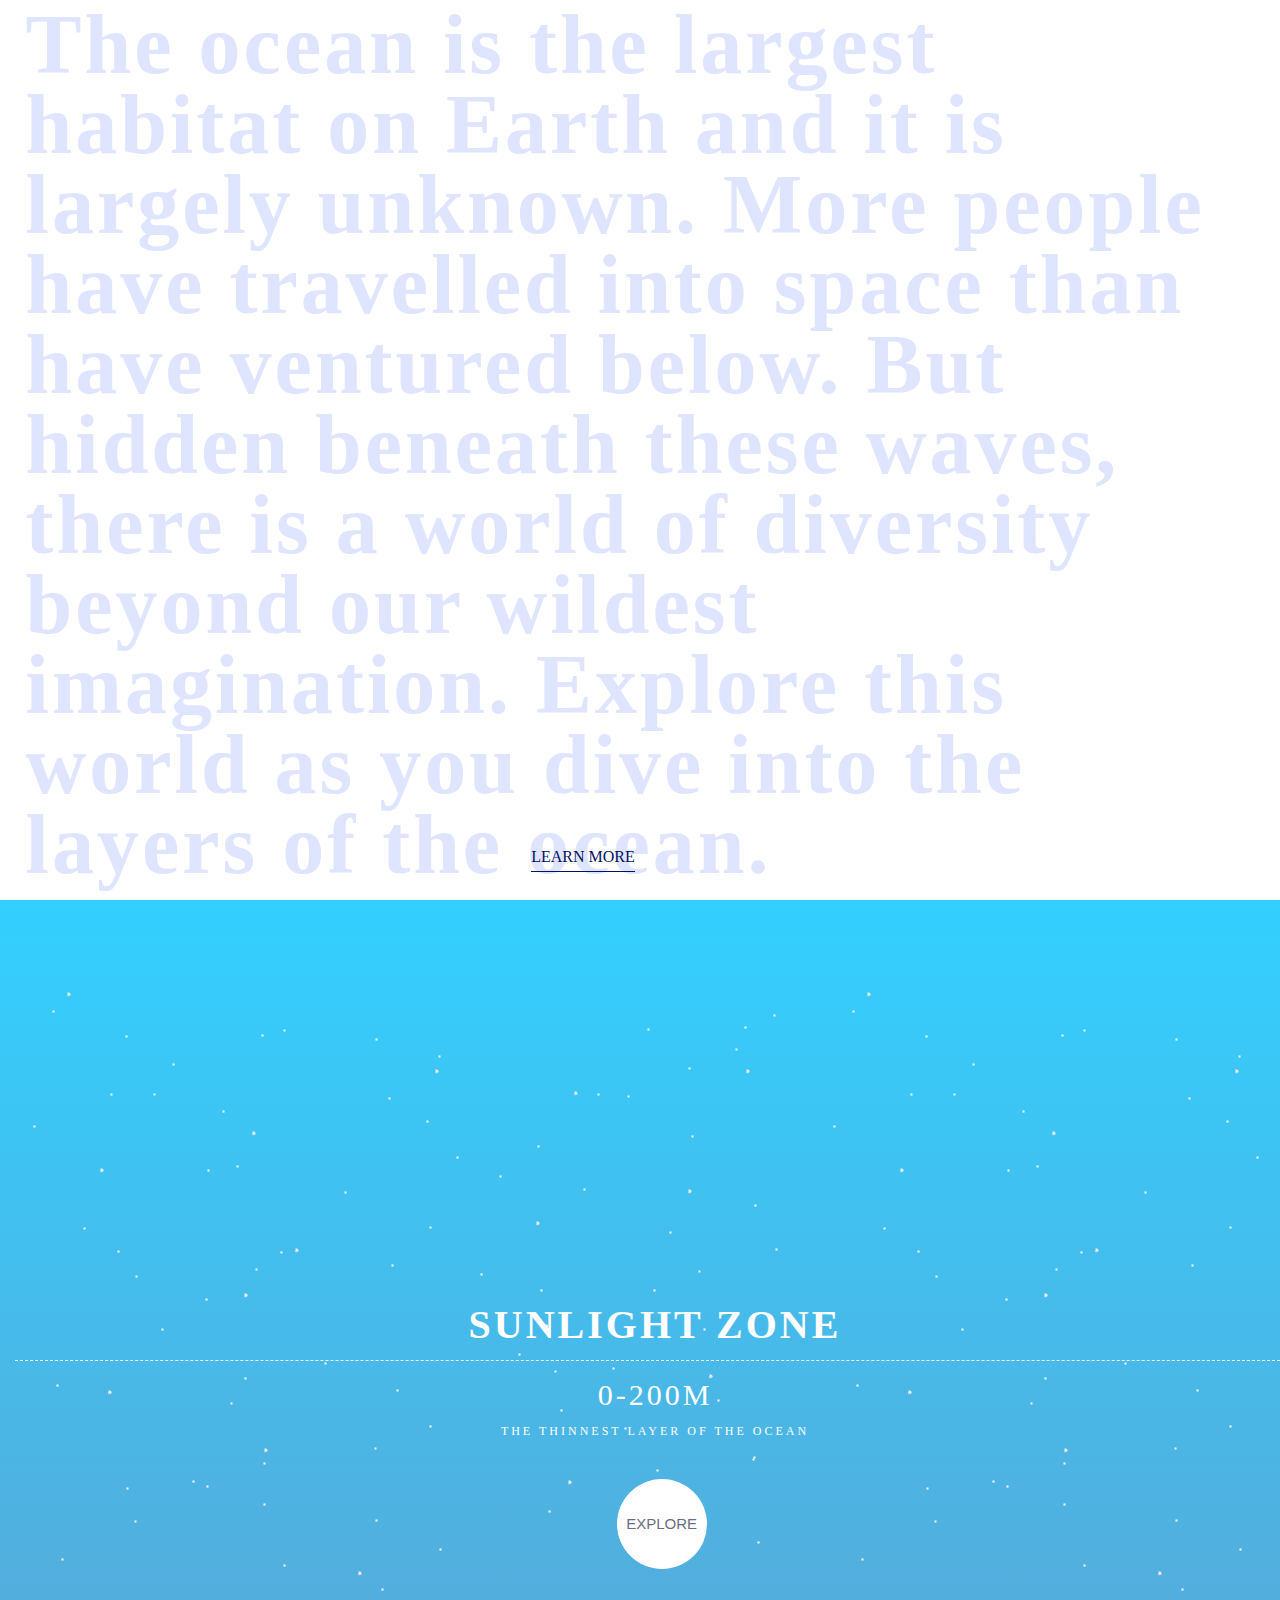
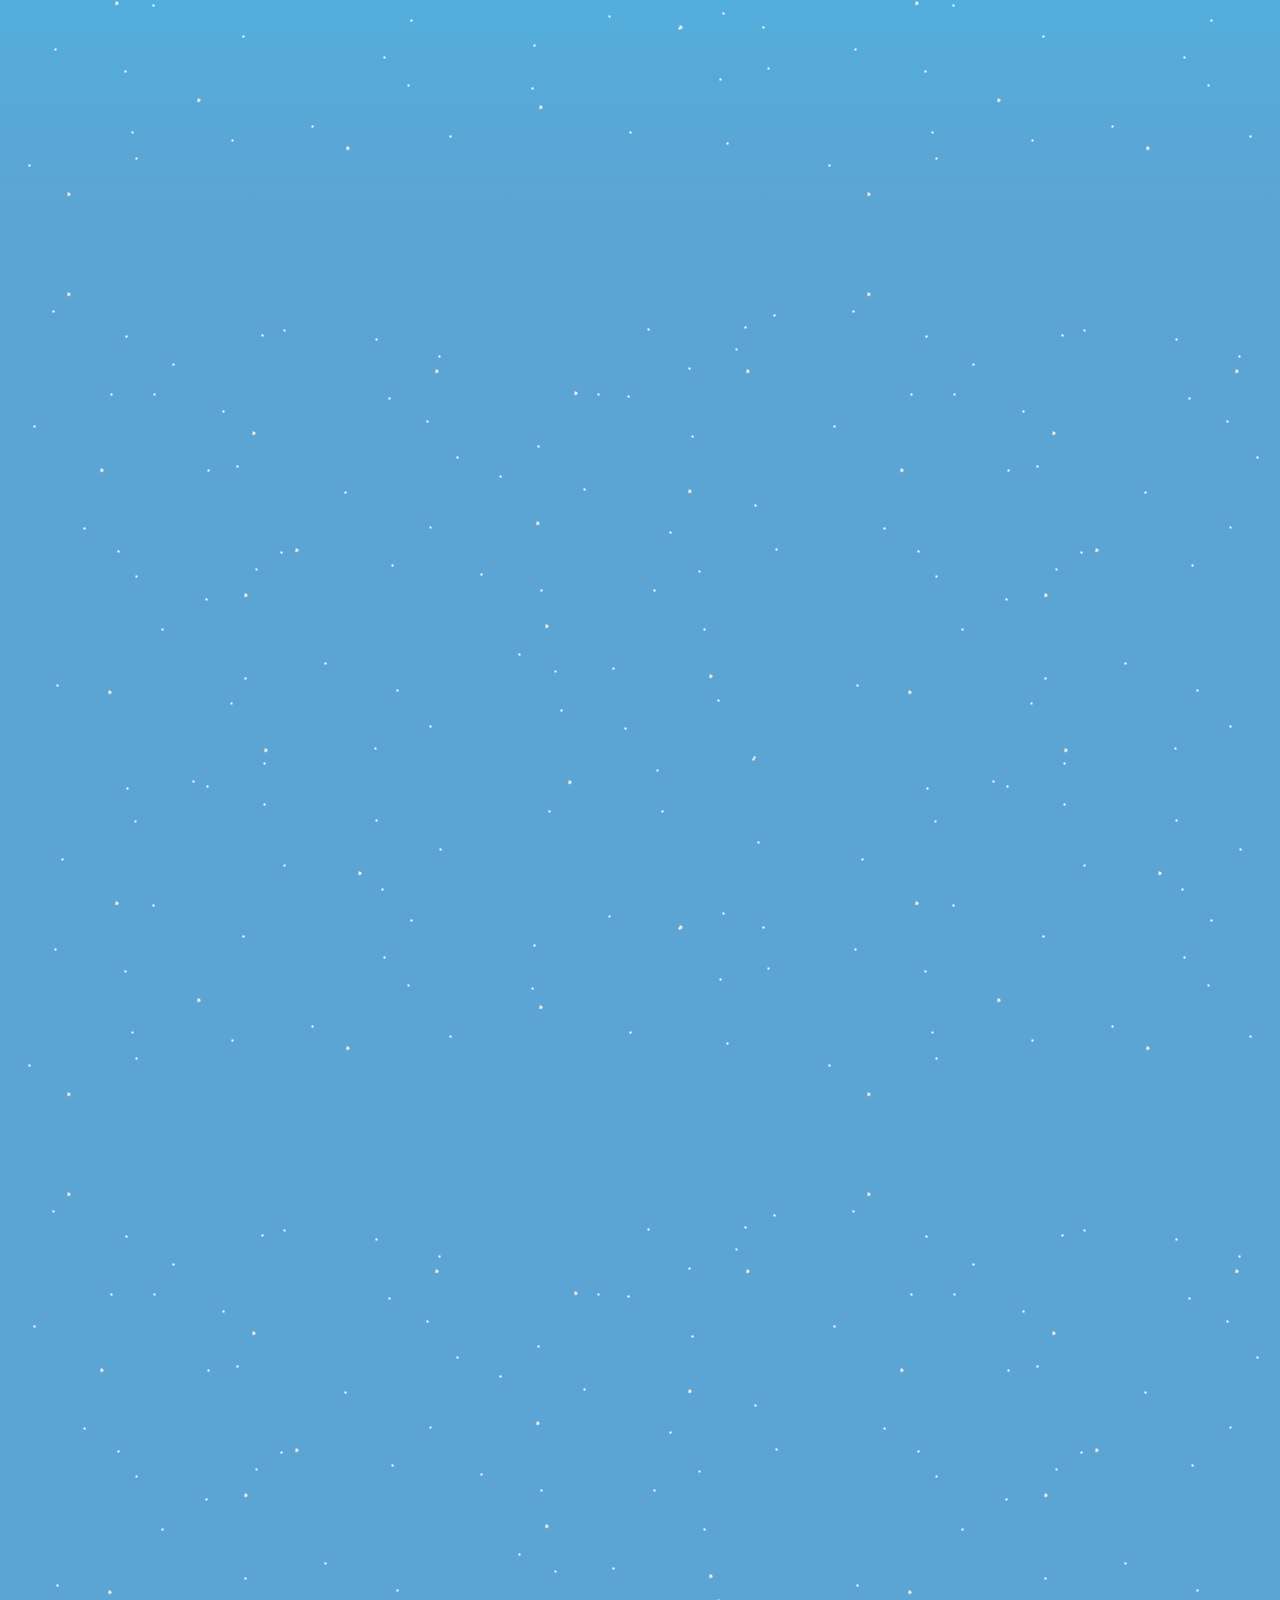
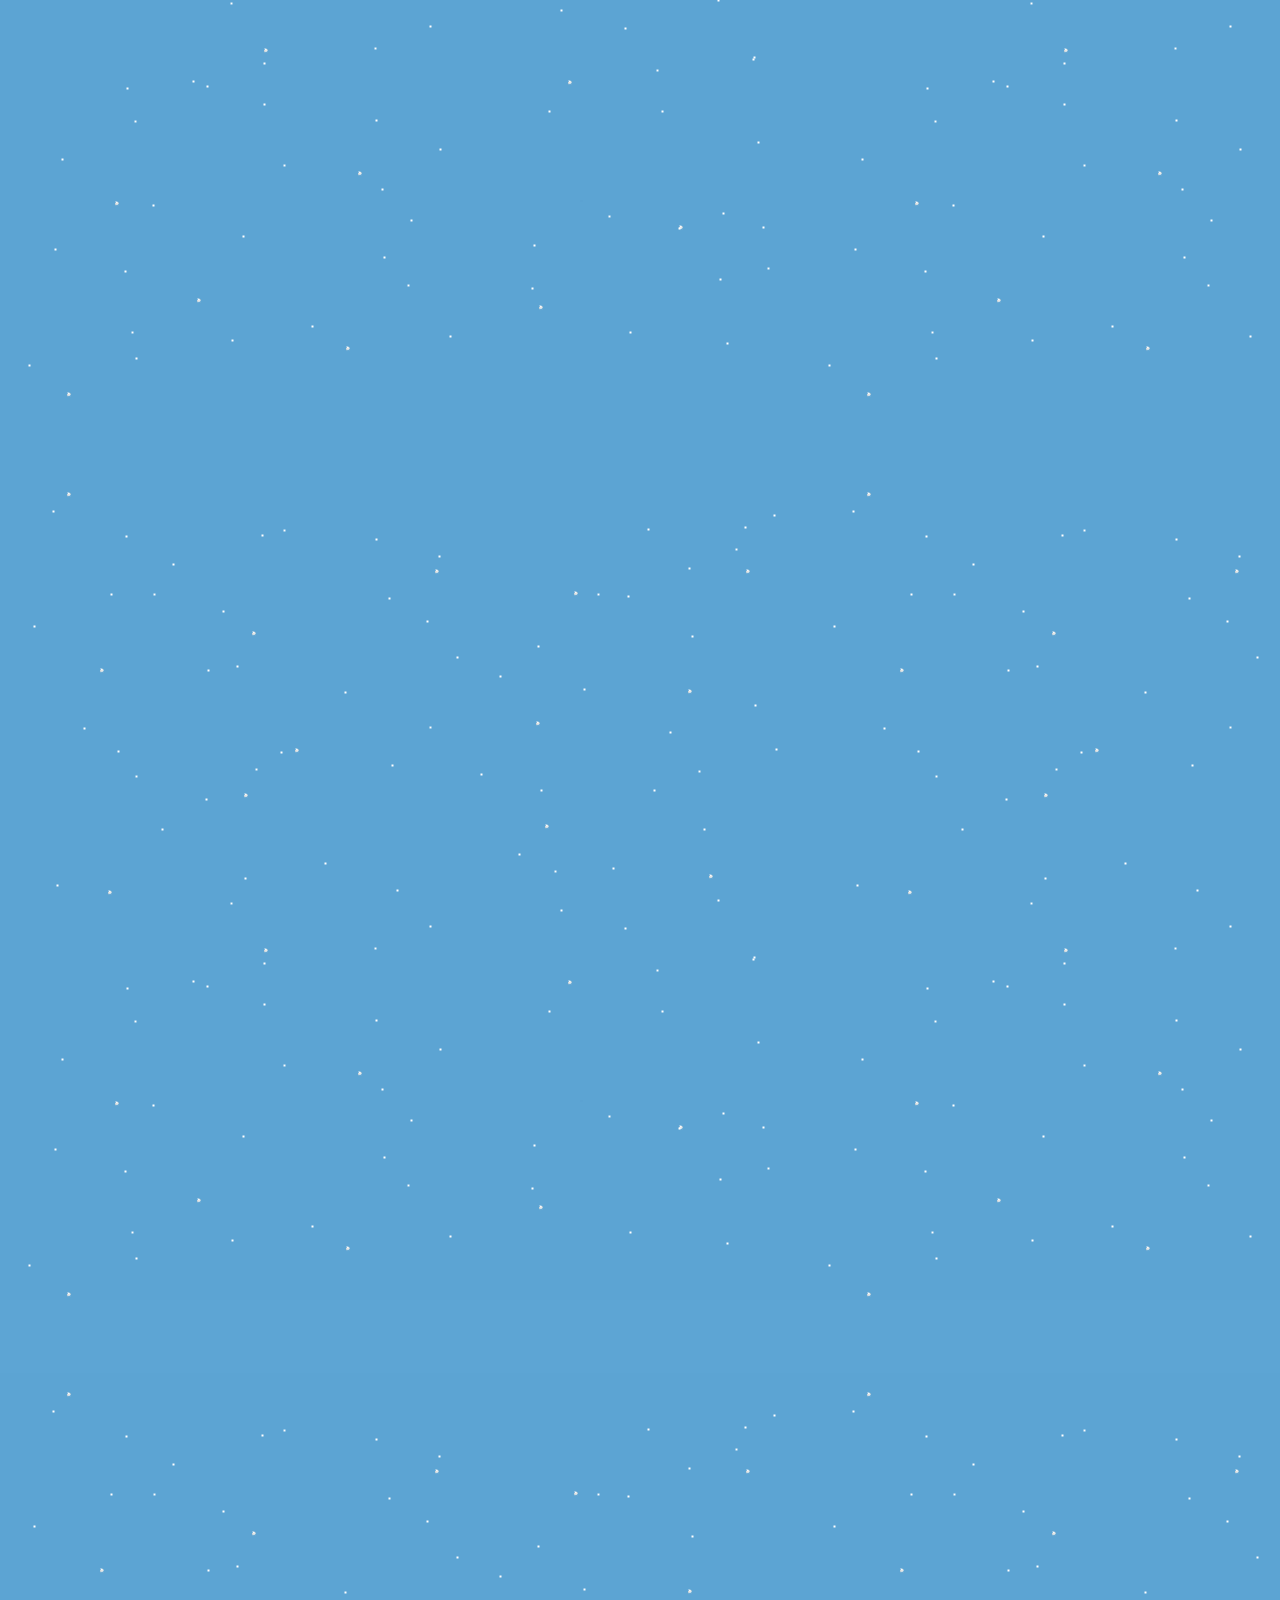
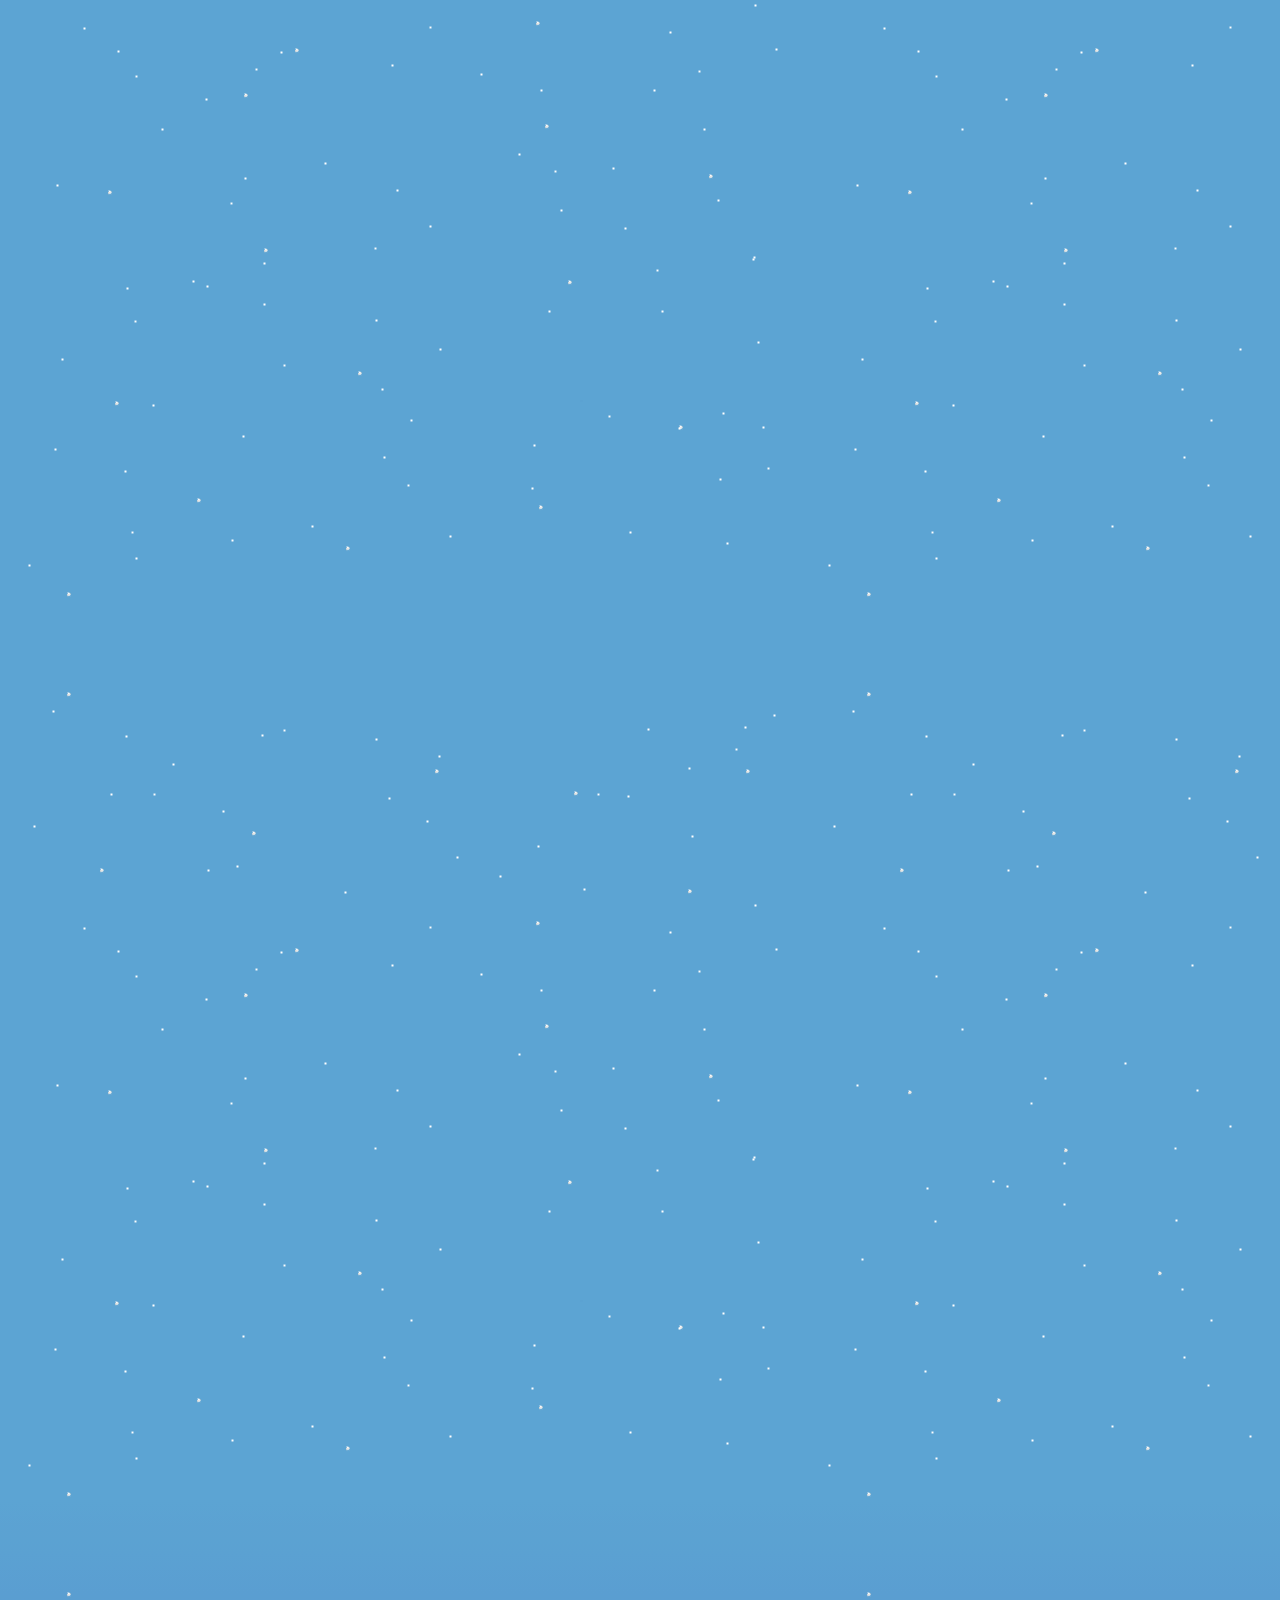
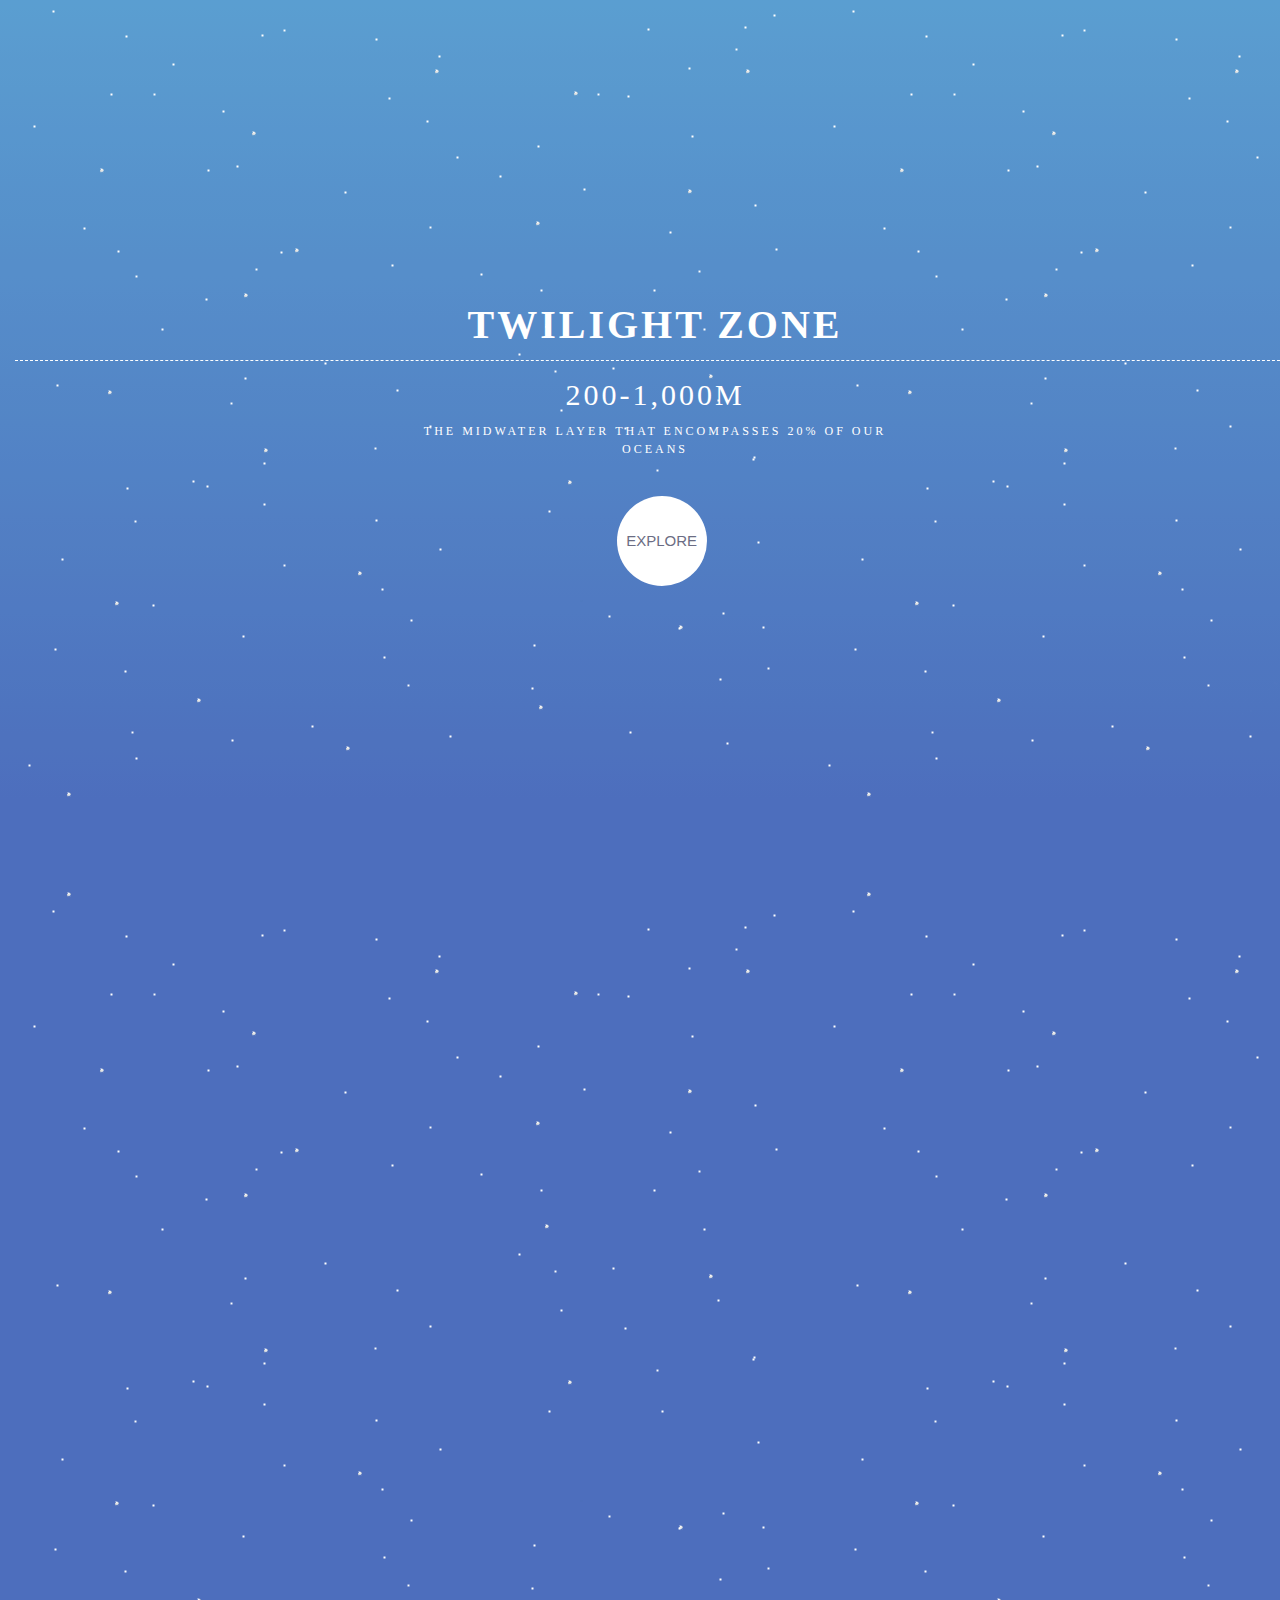
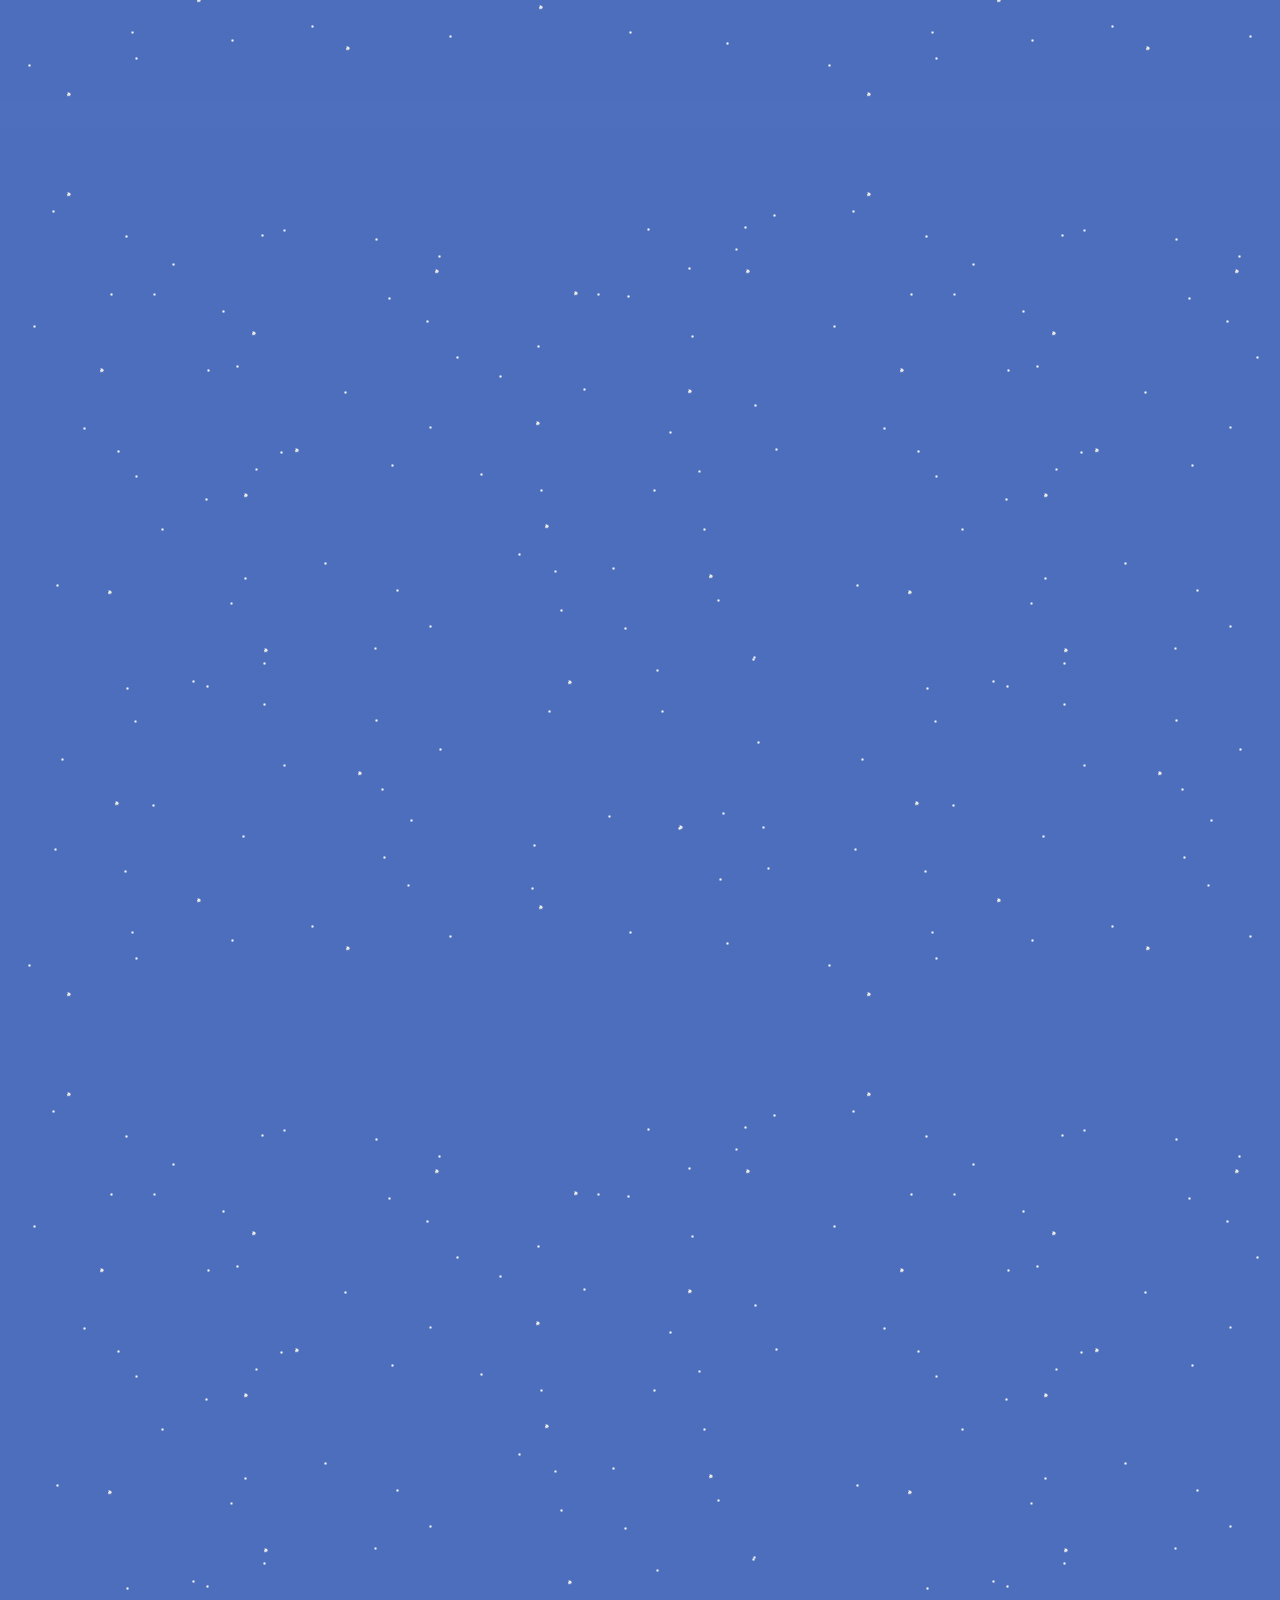
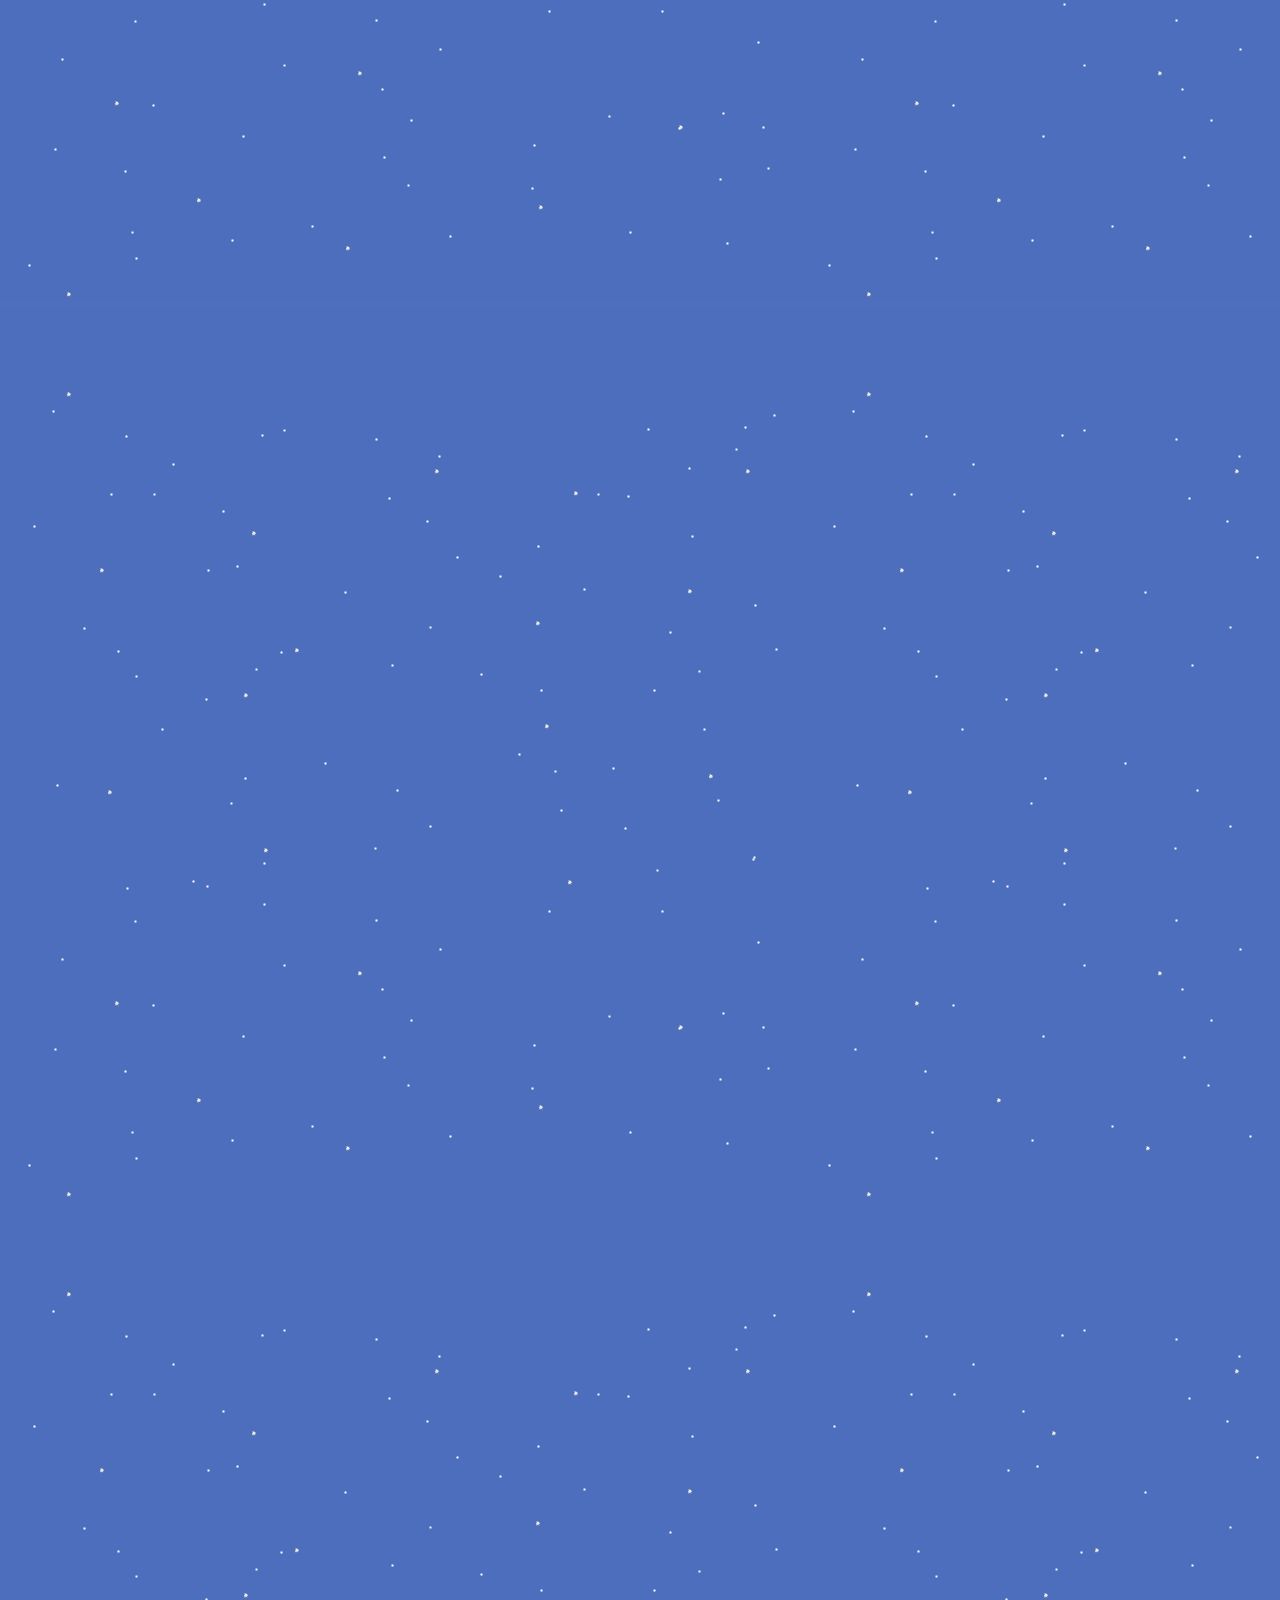
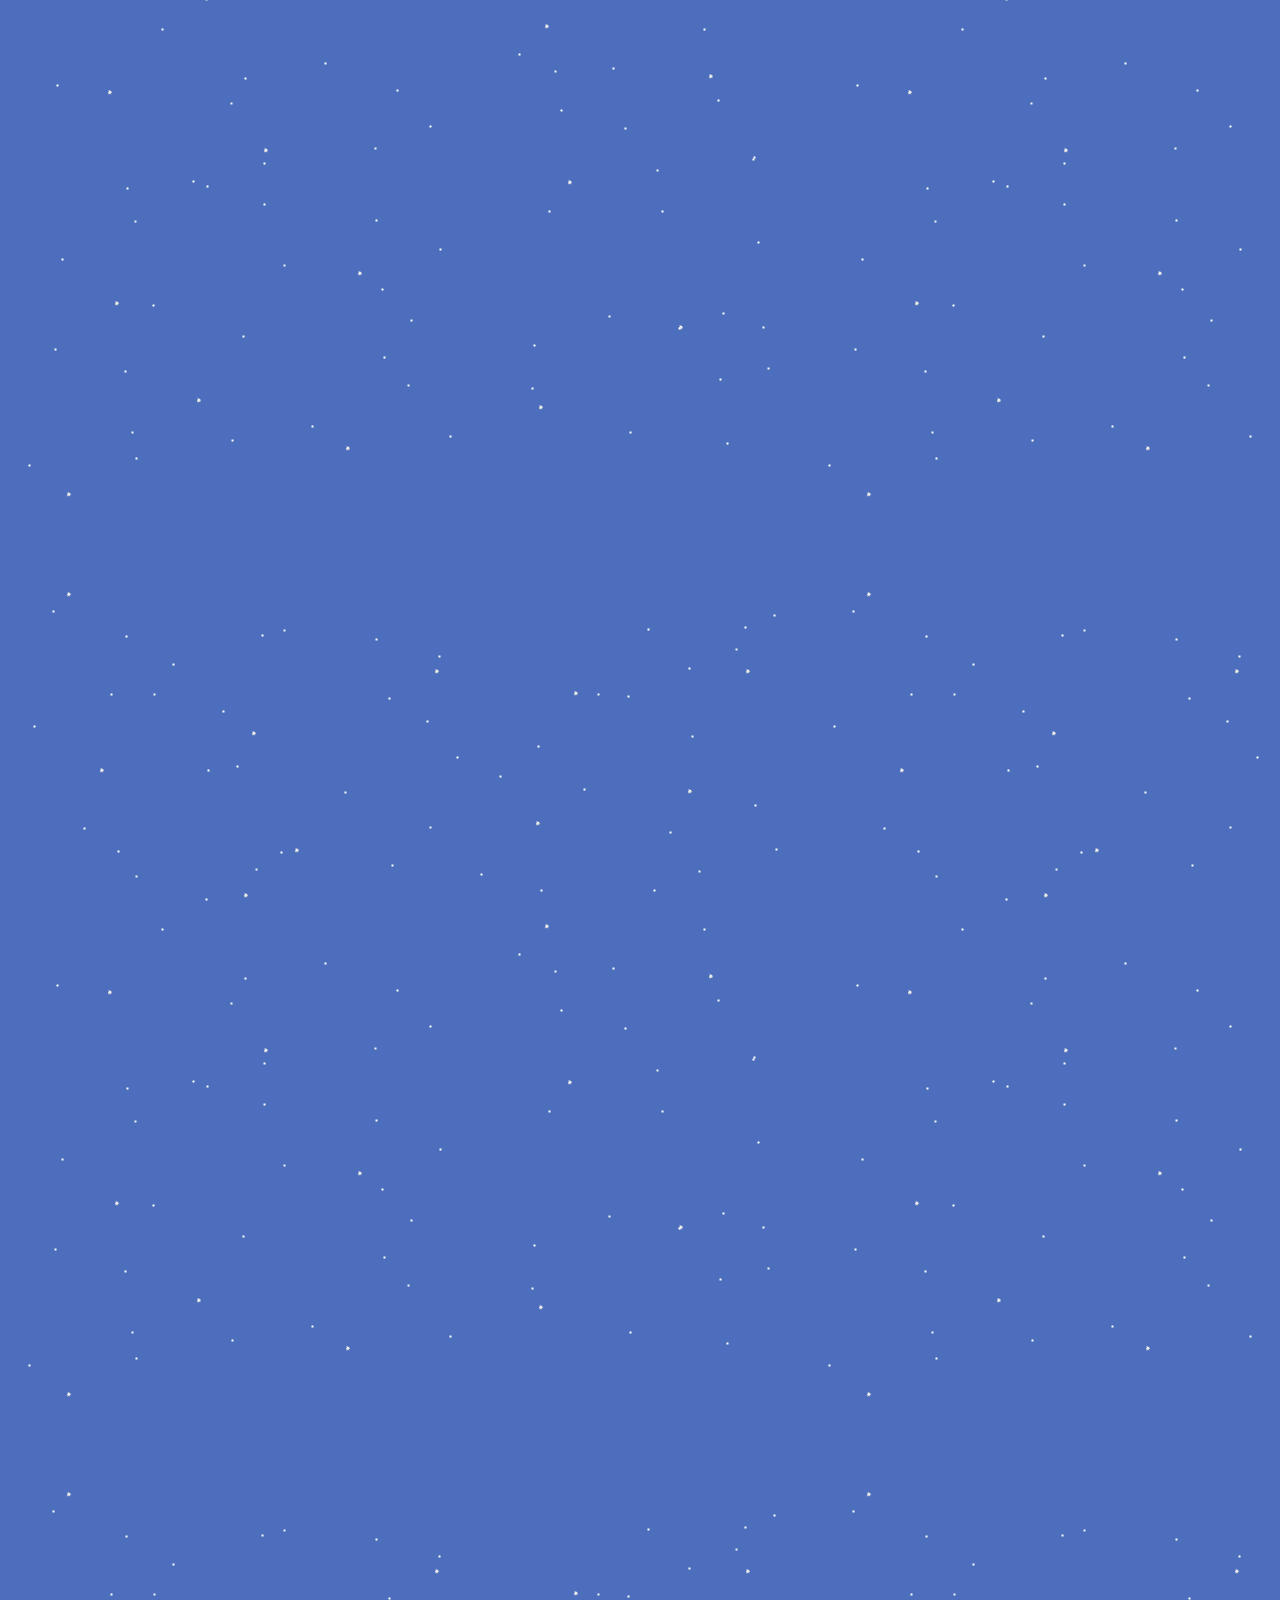
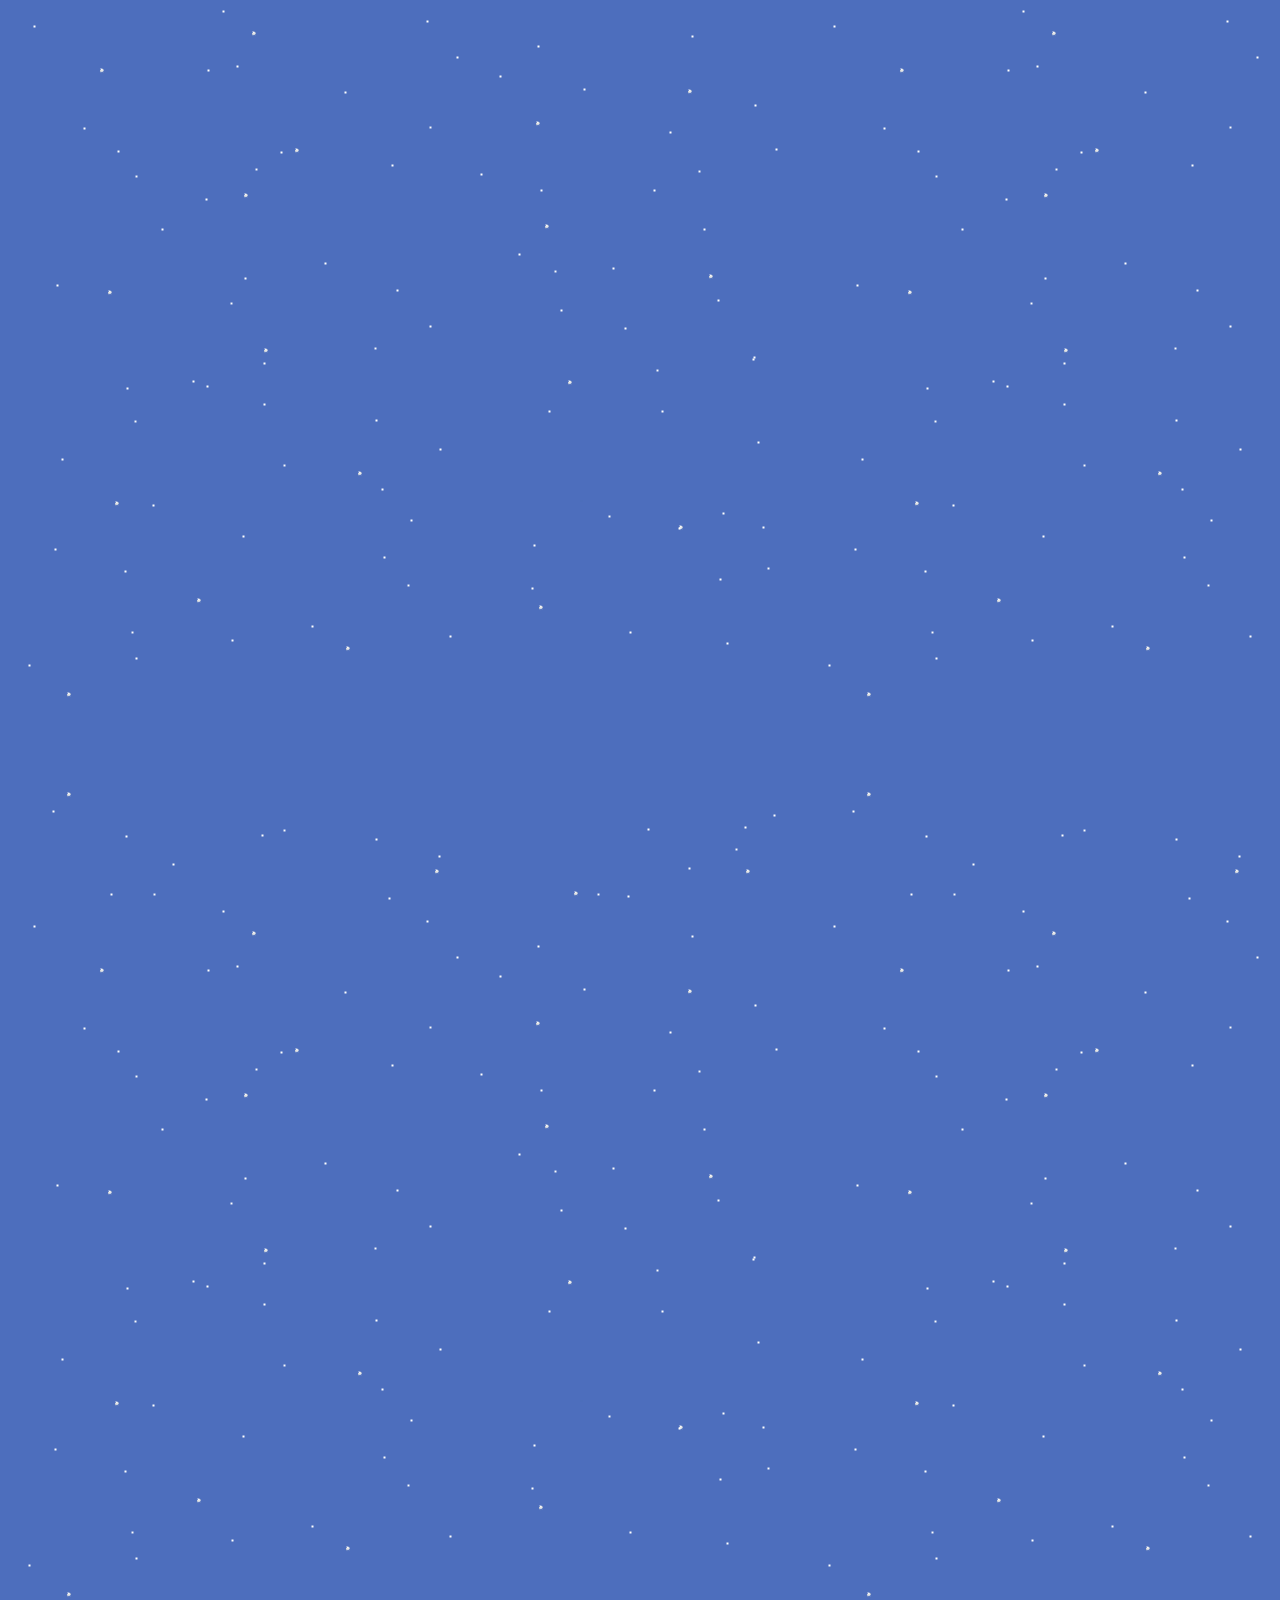
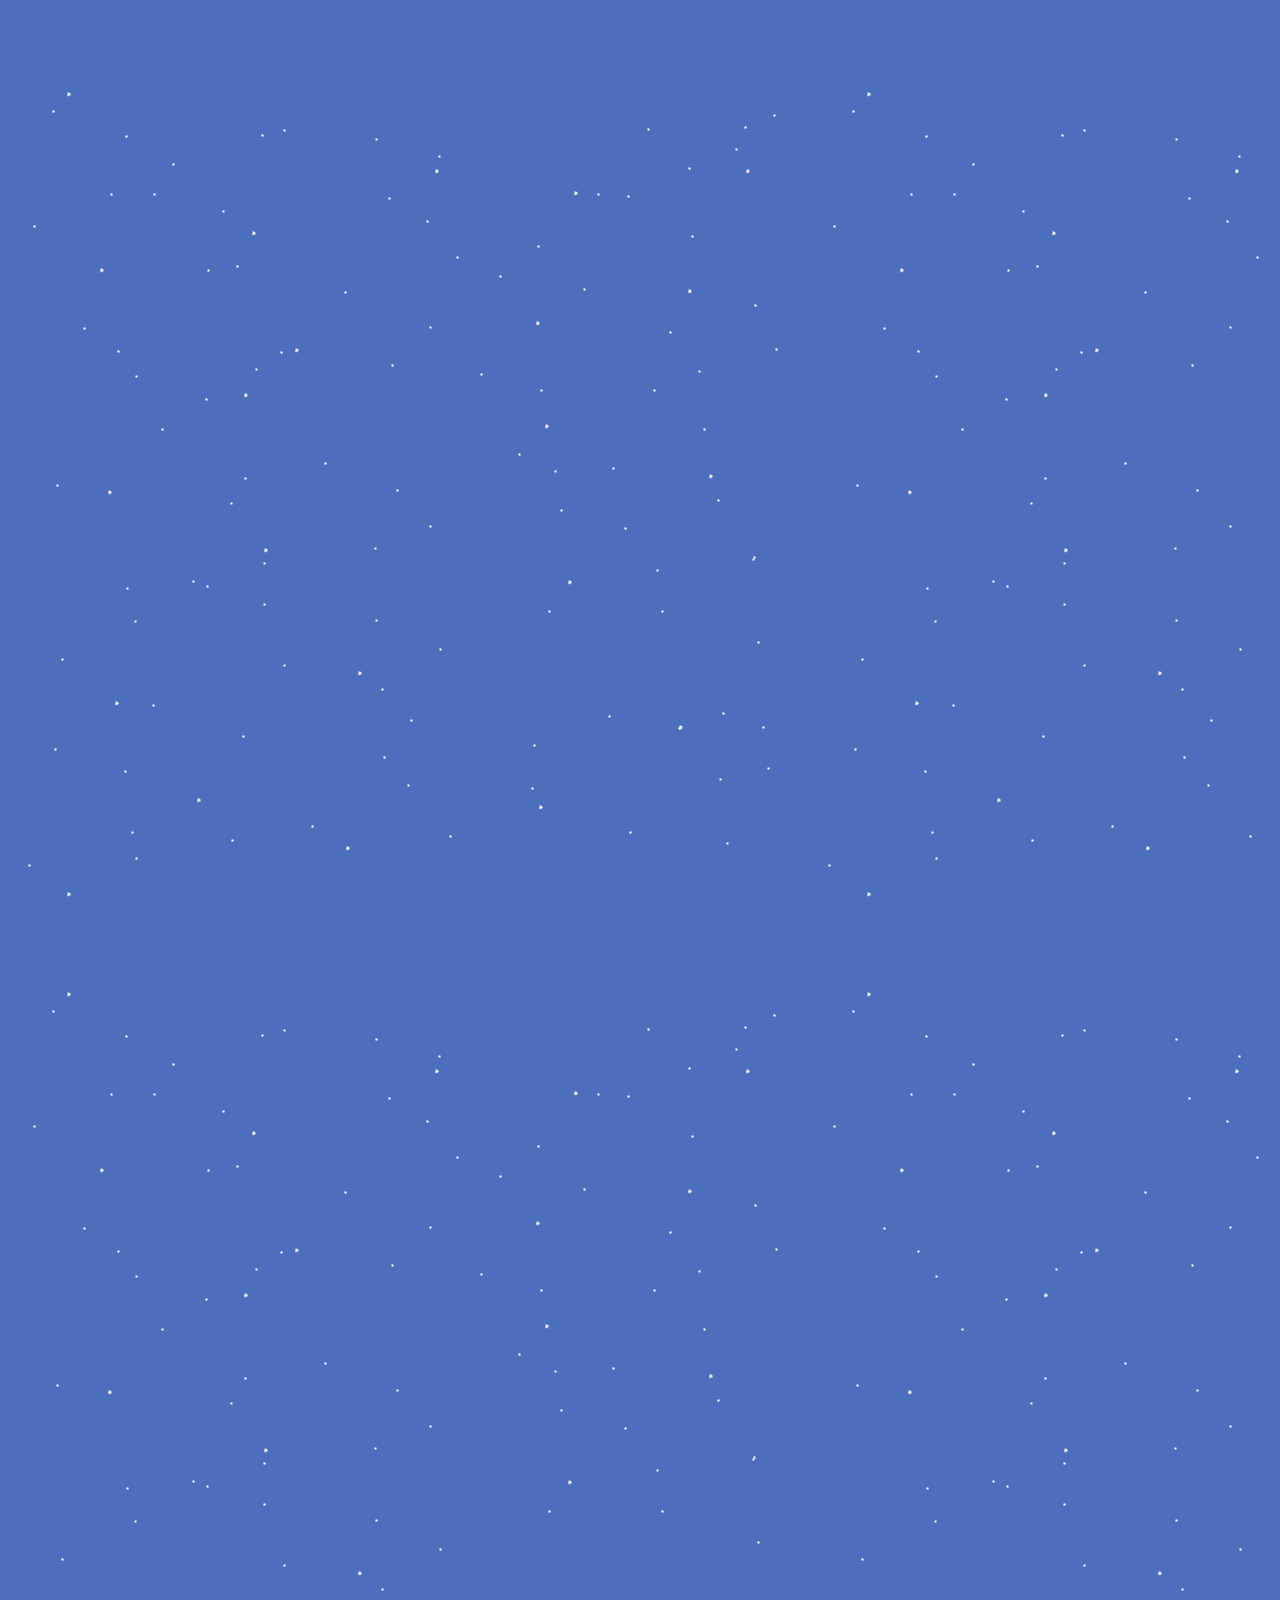
==== rheakhannacapstone/index.html @ 12215f07 "Add files via upload" ====
<!DOCTYPE HTML>
<html>
<head>
	<link rel="stylesheet" href="https://stackpath.bootstrapcdn.com/bootstrap/4.3.1/css/bootstrap.min.css" integrity="sha384-ggOyR0iXCbMQv3Xipma34MD+dH/1fQ784/j6cY/iJTQUOhcWr7x9JvoRxT2MZw1T" crossorigin="anonymous">
	<link rel="stylesheet" href="css/styles.css" />
  <script src="https://ajax.googleapis.com/ajax/libs/jquery/1.12.0/jquery.min.js"></script>
  <script src="https://maxcdn.bootstrapcdn.com/bootstrap/3.4.0/js/bootstrap.min.js"></script>
    <link rel="stylesheet" href="https://maxcdn.bootstrapcdn.com/bootstrap/3.4.0/css/bootstrap.min.css">
  <script src="scripts/script.js"></script>

	<title> Stories of The Sea </title>
</head>
<body>



    <div class="container" id="pageone">
        <div class="progress-container">
    <div class="progress-bar" id="myBar"></div>
  </div> 



      <div class="menuleft">
           <div class="lefttext">
             <p class="home">Home</p>
             <p class="about" href="#pageone">About</p>
            </div>
        </div>
   

        <div class="menuright"> 
          <div class="righttext">
           <p class="sunlight" href="#pagetwo">Sunlight</p>
           <p class="twilight" href="#pagethree">Twilight</p>
           <p class="midnight" href="#pagefour">Midnight</p>
           <p class="abyssal" href="#pagefive">Abyssal</p>
           <p class="hadal" href="#pagesix">Hadal</p>
          </div>
        </div>




             <p class="titleinfo"> 

The ocean is the largest habitat on Earth and it is largely unknown. More people have travelled into space than have ventured below. But hidden beneath these waves, there is a world of diversity beyond our wildest imagination. Explore this world as you dive into the layers of the ocean.

</p>

  <p class="begin"> Learn More </p>

    	
      <div class="row" id="rowone">
        <div class="dive">Dive In</div>

        <div class="waterintro">
          
        </div>


      
        </div>
</div>
</div>
</div>

         </div>

        <div class="col-md-7" id="pageonetext">

                <div class="box">
              
                        <h1 class="ticker-headline">What are</h1>
                        <h1 class="ticker-headline">Ocean Zones?</h1>
                        
                        <p class="toppar"> Did you know that the ocean is about 6.8 miles deep? Scientists divided these into five main layers – just like a piece of cake! These layers, known as “zones," extend from the surface to the most extreme depths where light can no longer penetrate. The zones are divided based on how far sunlight can travel from the ocean’s surface.</p>
                        <p class="bottompar"> As we dive deeper into these largely unexplored layers, the temperature drops and the pressure increases at an astounding rate. In such a manner, each zone provides a unique environment for distinct life and activity - within which lies mystery, stories, science, and history. Dive deep to discover the Earth's largest and least explored habitat uncovering exciting facts as you go lower and lower. </p>
                    

                    </div>

        </div>

 <!--        <div class="col-md-3" id="pageonelist">     
              
                        <p class="bottomlist" id="infosun"> sunlight</p>
                        <p class="bottomlist" id="infotwi"> twilight</p>
                        <p class="bottomlist" id="infomid"> midnight</p>
                        <p class="bottomlist" id="infoaby"> abyssal</p>
                        <p class="bottomlist" id="infohad"> hadal</p>
                    

        </div> -->


         <div class="wfirst">
          
                      <div class="waveWrapper waveAnimation">
                       <div class="waveWrapperInner bgTop">
                          <div class="wave waveTop" style="background-image: url('wave-bot.png')"> 
                       </div>
                       </div>

                        <div class="waveWrapperInner bgMiddle">
                          <div class="wave waveMiddle" style="background-image: url('wave-mid.png')">
                          </div>
                        </div>

                        <div class="waveWrapperInner bgBottom">
                          <div class="wave waveBottom" style="background-image: url('wave-top.png')"></div>
                        </div>
                     </div>
                    </div>



                  <div class="wone">

                      <div class="waveWrapper waveAnimation">

                       <div class="waveWrapperInner bgTop">
                          <div class="wave waveTop" style="background-image: url('wave-bot.png')"></div>
                       </div>
                        <div class="waveWrapperInner bgMiddle">

                          <div class="wave waveMiddle" style="background-image: url('wave-mid.png')"></div>
                        </div>
                        <div class="waveWrapperInner bgBottom">
                          <div class="wave waveBottom" style="background-image: url('wave-top.png')"></div>
                        </div>
                     </div>
                    </div>



  
                      
      </div>

  	</div>



    <div class="container" id="pagetwo">
      
      <div class="row" id="rowpagetwo">

        <div class="col-md-12" id="twipage">

                  <div id="bubbles-big"></div>
                  <div id="bubbles-medium"></div>
                  <div id="bubbles-small"></div>

                  <div class="ray_box">
                      <div class="ray ray1"></div>
                  </div>

                  <div class="redfiller"> </div>

                  <img src="sunplants.png" class="sunplants">
                  <img src="sundol.png" class="sundol">
                  <img src="sundoltwo.png" class="sundoltwo">
                  <img src="smallplant.png" class="smallplant">
                  <img src="warning.png" class="warning">
                  
                  <div class="blood" style="height:110%;">
                    <video autoplay muted loop style="height:100%">
                       <source src="cells.mov" type="video/mp4">
                  </video>
                </div>

           <div class="continue"> <span class="glyphicon glyphicon-chevron-down" id="arro"></span> </div>
           <div class="next"> <span class="glyphicon glyphicon-chevron-down" id="arro"></span> </div>
           <div class="nexttwo"> <span class="glyphicon glyphicon-chevron-down" id="arro"></span> </div>
           <div class="nextthree"> <span class="glyphicon glyphicon-chevron-down" id="arro"></span> </div>
            <div class="totwi"> <span class="glyphicon glyphicon-chevron-down" id="arro"></span> </div>


            <div class=infocontainer>
              
              <div class="information" id="header"> Sunlight Zone </div>
              <hr class="dash" />
              <div class="information" id="headertwo"> 0-200m </div>
              <div class="information" id="subheading"> The thinnest layer of the Ocean </div>
         <!--      <div class="information" id="headerthree"> What stories lie at this depth? </div> -->
              <div class="start">Explore</div>

            </div>

            <div class=infoconttwo>
              
             <div class="information" id="headerinfo"> This ocean layer receives most visible sunlight and the warmest temperatures. </div>
              <hr class="dash" />
              <div class="information" id="headerinfotwo"> This zone's temperature depends on the location and proximity to the ocean's surface which allows light and heat to penetrate. The pressure at this level is only 1 ATM - the standard unit of pressure or atmosphere.</div>

            </div>

            <div class=infocontthree>
              
             <div class="information" id="headerinfo"> 90% of all known marine life lives in the sunlit zone.</div>
              <hr class="dash" />
              <div class="information" id="headerinfotwo"> This is the only zone that supports plants. However, marine life that has adapted to low-light conditions live even deeper down in the ocean.</div>

            </div>


             <div class=infocontfour>
                
               <div class="information" id="headerinfo"> Blood turns green! </div>
                <hr class="dash" />
                <div class="information" id="headertwo"> at 10m </div>
                <div class="information" id="headerinfotwo"> At this level, all of the red wavelengths get absorbed!</div>


              </div>

              <div class="wgreen">
                 <div class="greenfiller"> </div>
                      <div class="waveWrapper waveAnimation">
                       <div class="waveWrapperInner bgTop">
                          <div class="wave waveTop" style="background-image: url('wave-botgreen.png')"></div>
                       </div>
                        <div class="waveWrapperInner bgMiddle">
                          <div class="wave waveMiddle" style="background-image: url('wave-midgreen.png')"></div>
                        </div>
                        <div class="waveWrapperInner bgBottom">
                          <div class="wave waveBottom" style="background-image: url('wave-topgreen.png')"></div>
                        </div>
                     </div>
                    </div>


            <div class=infocontfive>
              
             <div class="information" id="headerinfo"> The maximum depth for recreational diving. </div>
              <hr class="dash" />
              <div class="information" id="headertwo"> at 40m </div>
              <div class="information" id="headerinfotwo"> Because if you go lower...</div>

            </div>

            <div class=infocontsix>
              
             <div class="information" id="headerinfo"> You can die due to decompression sickness. </div>
              <hr class="dash" />
              <div class="information" id="headertwo"> at 40m </div>

            </div>





        </div>

      </div>
    </div>

     <div class="container" id="firstfiller">
      
      <div class="row" id="rowpagefiller">

        <div class="col-md-12" id="fillerone">

                  <div id="bubbles-big"></div>
                  <div id="bubbles-medium"></div>
                  <div id="bubbles-small"></div>

        </div>

      </div>
    </div>

    <div class="container" id="secondfiller">
      
      <div class="row" id="rowpagefiller">

        <div class="col-md-12" id="fillertwo">

                  <div id="bubbles-big"></div>
                  <div id="bubbles-medium"></div>
                  <div id="bubbles-small"></div>

        </div>

      </div>
    </div>


    <div class="container" id=thirdfiller">
      
      <div class="row" id="rowpagefiller">

        <div class="col-md-12" id="fillerthree">

                  <div id="bubbles-big"></div>
                  <div id="bubbles-medium"></div>
                  <div id="bubbles-small"></div>

        </div>

      </div>
    </div>

    <div class="container" id="fourthfiller">
      
      <div class="row" id="rowpagefiller">

        <div class="col-md-12" id="fillerfour">

                  <div id="bubbles-big"></div>
                  <div id="bubbles-medium"></div>
                  <div id="bubbles-small"></div>

        </div>

      </div>
    </div>

    <div class="container" id=fifthfiller">
      
      <div class="row" id="rowpagefiller">

        <div class="col-md-12" id="fillerfive">

                  <div id="bubbles-big"></div>
                  <div id="bubbles-medium"></div>
                  <div id="bubbles-small"></div>

        </div>

      </div>
    </div>




    <div class="container" id="pagethree">
      
      <div class="row" id="rowpagethree">

        <div class="col-md-12" id="actualtwipage">

                  <div id="bubbles-big"></div>
                  <div id="bubbles-medium"></div>
                  <div id="bubbles-small"></div>

          <div class="ray_boxtwo">
                      <div class="raytwo ray2"></div>
                  </div>

          <img src="biomass.png" class="biomass">
          <img src="biomass.png" class="biomasstwo">
          <img src="free.png" class="freedive">
          <img src="freemove.png" class="freemove">
          <img src="eiffel.png" class="eiffel">
          <img src="newblue.png" class="bluewhale">
          <img src="dolph.png" class="dolph">
          <img src="dolphtwo.png" class="dolphtwo">
          <img src="dolphtwo.png" class="dolphthree">



           <div class="twicontinue"> <span class="glyphicon glyphicon-chevron-down" id="arro"></span> </div>
           <div class="twinext"> <span class="glyphicon glyphicon-chevron-down" id="arro"></span> </div>
           <div class="twinexttwo"> <span class="glyphicon glyphicon-chevron-down" id="arro"></span> </div>
           <div class="twinextthree"> <span class="glyphicon glyphicon-chevron-down" id="arro"></span> </div>
           <div class="twinextfour"> <span class="glyphicon glyphicon-chevron-down" id="arro"></span> </div>
           <div class="tomid"> <span class="glyphicon glyphicon-chevron-down" id="arro"></span> </div>



            <div class="twiinfocontainer">
              
              <div class="information" id="header"> Twilight Zone </div>
              <hr class="dash" />
              <div class="information" id="headertwo"> 200-1,000m </div>
              <div class="information" id="subheading"> The midwater layer that encompasses 20% of our oceans </div>
         <!--      <div class="information" id="headerthree"> What stories lie at this depth? </div> -->
              <div class="twistart">Explore</div>

            </div>

            <div class=twiinfoconttwo>
              
             <div class="information" id="headerinfo"> This ocean layer receives only faint, filtered sunlight during the daytime. </div>
              <hr class="dash" />
              <div class="information" id="headerinfotwo"> Because the seawater absorbs the sunlight, it consistently has dim lighting and cold temperatures. The pressure at this level is 21 atm to 101 atm.</div>

            </div>

            <div class=twiinfocontthree>
              
             <div class="information" id="headerinfo"> Biomass of fish in this zone may be 10 times greater than previously thought. </div>
              <hr class="dash" />
              <div class="information" id="headerinfotwo"> Teeming with life, including fish, jellies, worms, and squids, the Twilight zone has been speculated to have a biomass of midwater fish that could exceed the current global catch of surface-dwelling fish by 100 times. Yet, researchers have struggled to successfully document the twilight ecosystem.</div>

            </div>


             <div class=twiinfocontfour>

                
               <div class="information" id="headerinfo"> The deepest dive with a single breath! </div>
                <hr class="dash" />
                <div class="information" id="headertwo"> at 253m </div>
                <div class="information" id="headerinfotwo"> Herbert Nitsch set the record for the deepest free dive when he dove to this depth with a single breath. He is known to hold his breath for 9 minutes!</div>

              </div>

   

            <div class=twiinfocontfive>
              
            <div class="information" id="headerinfo"> The deepest scuba dive that took 14 hours to complete</div>
                <hr class="dash" />
                <div class="information" id="headertwo"> at 332m </div>
                <div class="information" id="headerinfotwo"> Ahmed Gabr dove to a depth equal to the height of the Eiffel Tower. With the help of a breathing apparatus, he dove down in 15 minutes and took 13 hours and 50 minutes to swim back up due to oceanic pressure that could crush his bones!</div>

        </div>

         <div class=twiinfocontsix>
                
               <div class="information" id="headerinfo"> Blue whales can dive to this depth with a single breath </div>
                <hr class="dash" />
                <div class="information" id="headertwo"> at 500m </div>
                <div class="information" id="headerinfotwo"> These whales swim between the sunlight and twilight zone to catch as much food as they can.</div>


              </div>

              <div class=twiinfocontseven>
                
               <div class="information" id="headerinfo"> Bottlenose Dolphin feeding range </div>
                <hr class="dash" />
                <div class="information" id="headertwo"> at 535m </div>
                <div class="information" id="headerinfotwo"> Dolphins also dive to deeper levels to find prey that live in low-light conditions, like mackerel or squid! </div>

              </div>

      </div>
    </div>
</div>

  

    <div class="container" id="sixthfiller">
      
      <div class="row" id="rowpagefiller">

        <div class="col-md-12" id="fillersix">

                  <div id="bubbles-big"></div>
                  <div id="bubbles-medium"></div>
                  <div id="bubbles-small"></div>

        </div>

      </div>
    </div>


    <div class="container" id="seventhfiller">
      
      <div class="row" id="rowpagefiller">

        <div class="col-md-12" id="fillerseven">

                  <div id="bubbles-big"></div>
                  <div id="bubbles-medium"></div>
                  <div id="bubbles-small"></div>

        </div>

      </div>
    </div>


    <div class="container" id="eighthfiller">
      
      <div class="row" id="rowpagefiller">

        <div class="col-md-12" id="fillereight">

                  <div id="bubbles-big"></div>
                  <div id="bubbles-medium"></div>
                  <div id="bubbles-small"></div>
        </div>

      </div>
    </div>

     <div class="container" id="ninthfiller">
      
      <div class="row" id="rowpagefiller">

        <div class="col-md-12" id="fillernine">

                  <div id="bubbles-big"></div>
                  <div id="bubbles-medium"></div>
                  <div id="bubbles-small"></div>

        </div>

      </div>
    </div>

    <div class="container" id="tenthfiller">
      
      <div class="row" id="rowpagefiller">

        <div class="col-md-12" id="fillerten">

                  <div id="bubbles-big"></div>
                  <div id="bubbles-medium"></div>
                  <div id="bubbles-small"></div>

        </div>

      </div>
    </div>

    <div class="container" id="eleventhfiller">
      
      <div class="row" id="rowpagefiller">

        <div class="col-md-12" id="fillereleven">

                  <div id="bubbles-big"></div>
                  <div id="bubbles-medium"></div>
                  <div id="bubbles-small"></div>

        </div>

      </div>
    </div>

    <div class="container" id="twelvthfiller">
      
      <div class="row" id="rowpagefiller">

        <div class="col-md-12" id="fillertwelve">

                  <div id="bubbles-big"></div>
                  <div id="bubbles-medium"></div>
                  <div id="bubbles-small"></div>

        </div>

      </div>
    </div>

    <div class="container" id="thirteenthfiller">
      
      <div class="row" id="rowpagefiller">

        <div class="col-md-12" id="fillerthirteen">

                  <div id="bubbles-big"></div>
                  <div id="bubbles-medium"></div>
                  <div id="bubbles-small"></div>

        </div>

      </div>
    </div>

    <div class="container" id="fourteenthfiller">
      
      <div class="row" id="rowpagefiller">

        <div class="col-md-12" id="fillerfourteen">

                  <div id="bubbles-big"></div>
                  <div id="bubbles-medium"></div>
                  <div id="bubbles-small"></div>

        </div>

      </div>
    </div>

    <div class="container" id="fifteenthfiller">
      
      <div class="row" id="rowpagefiller">

        <div class="col-md-12" id="fillerfifteen">

                  <div id="bubbles-big"></div>
                  <div id="bubbles-medium"></div>
                  <div id="bubbles-small"></div>

        </div>

      </div>
    </div>

    <div class="container" id="sixteenthfiller">
      
      <div class="row" id="rowpagefiller">

        <div class="col-md-12" id="fillersixteen">

                  <div id="bubbles-big"></div>
                  <div id="bubbles-medium"></div>
                  <div id="bubbles-small"></div>

        </div>

      </div>
    </div>



<div class="container" id="pagefour">
      

      <div class="row" id="rowpagefour">

        <div class="col-md-12" id="midpage">

                  <div id="bubbles-big"></div>
                  <div id="bubbles-medium"></div>
                  <div id="bubbles-small"></div>


            <div id="light_beam1" class="light_beam"></div>

            <img src="sub.png" class="midsub">
            <img src="subtwo.png" class="midsubtwo">
            <img src="sub.png" class="midsubthree">

            <div class="subcopy">
            <img src="sub.png" class="midsubc">
            <img src="subtwo.png" class="midsubtwoc">
            <img src="sub.png" class="midsubthreec">
            </div>

            <div class="blackfiller"> </div>

            <div class="oil" style="height:110%;">
                    <video autoplay muted loop controls style="height:100%">
                       <source src="oil.mp4" type="video/mp4">
                  </video>
                </div>

            <img src="tent.png" class="squid">
            <img src="tent.png" class="squidtwo">
   

           <div class="midcontinue"> <span class="glyphicon glyphicon-chevron-down" id="arro"></span> </div>
           <div class="midnext"> <span class="glyphicon glyphicon-chevron-down" id="arro"></span> </div>
           <div class="midnexttwo"> <span class="glyphicon glyphicon-chevron-down" id="arro"></span> </div>
           <div class="midnextthree"> <span class="glyphicon glyphicon-chevron-down" id="arro"></span> </div>
           <div class="midnextfour"> <span class="glyphicon glyphicon-chevron-down" id="arro"></span> </div>
           <div class="toabyss"> <span class="glyphicon glyphicon-chevron-down" id="arro"></span> </div>



            <div class="midinfocontainer">
              
              <div class="information" id="header"> Midnight Zone </div>
              <hr class="dash" />
              <div class="information" id="headertwo"> 1,000-4,000m </div>
              <div class="information" id="subheading"> Where light stops penetrating and all animals are predators or scavengers. </div>
         <!--      <div class="information" id="headerthree"> What stories lie at this depth? </div> -->
              <div class="midstart">Explore</div>

            </div>

            <div class="midinfoconttwo">
              
             <div class="information" id="headerinfo"> The only visible light in this zone is produced by sea creatures themselves. </div>
              <hr class="dash" />
              <div class="information" id="headerinfotwo"> With no sunlight pentrating the water, the water remains frigid with an average temperature of 39°F. The water pressure is 398 ATM - the same as Venus' atmosphere!</div>

            </div>


             <div class="midinfocontthree">
                
               <div class="information" id="headerinfo"> Explored by US submarines </div>
                <hr class="dash" />
                <div class="information" id="headertwo"> at 1035m </div>
                <div class="information" id="headerinfotwo"> This is the estimated depth reached by classified US military submarines.</div>

              </div>


            <div class="midinfocontfour">
              
             <div class="information" id="headerinfo"> The largest marine oil spill in the history of the petroleum industry.</div>
                <hr class="dash" />
                <div class="information" id="headertwo"> at 1522m </div>
                <div class="information" id="headerinfotwo"> In February 2010, the Deepwater Horizon oil rig commenced drilling an oil well at this depth that extended approximately 5,486M into the rock. The drilling caused an industrial disaster only a month later.
              </div>
</div>

             <div class="midinfocontfive">
                
               <div class="information" id="headerinfo"> The Colossal Squid vs The Sperm Whale</div>
                <hr class="dash" />
                <div class="information" id="headertwo"> at 2197m-2500m </div>
                <div class="information" id="headerinfotwo"> These giant squids are 10m long and weight 495kg (1091lbs)! They have the biggest eyes of any animal. They are known to fight with Sperm Whales, who reach this depth by collapsing their ribs and lungs to account for the high water pressure. </div>

              </div>


               

              <div class="midinfocontseven">
                
               <div class="information" id="headerinfo"> The wreck of the Titanic</div>
                <hr class="dash" />
                <div class="information" id="headertwo"> at 3800m </div>
                <div class="information" id="headerinfotwo"> The RMS Titanis was a British passenger ship that sank in the North Atlantic Ocean in 1912, after colliding with an iceberg during its first journey. The wreck lies in two main pieces - bow and stern - about 600m apart. The bow still contains preserved interiors of the ship.</div>

              </div>

        </div>

      </div>
    </div>

</div>


    <div class="container" id="seventeenthfiller">
      
      <div class="row" id="rowpagefiller">

        <div class="col-md-12" id="fillerseventeen">

                  <div id="bubbles-big"></div>
                  <div id="bubbles-medium"></div>
                  <div id="bubbles-small"></div>

        </div>

      </div>
    </div>


    <div class="container" id="eighteenthfiller">
      
      <div class="row" id="rowpagefiller">

        <div class="col-md-12" id="fillereighteen">

                  <div id="bubbles-big"></div>
                  <div id="bubbles-medium"></div>
                  <div id="bubbles-small"></div>

        </div>

      </div>
    </div>


    <div class="container" id="nineteenthfiller">
      
      <div class="row" id="rowpagefiller">

        <div class="col-md-12" id="fillernineteen">

                  <div id="bubbles-big"></div>
                  <div id="bubbles-medium"></div>
                  <div id="bubbles-small"></div>
        </div>

      </div>
    </div>

     <div class="container" id="twentiethfiller">
      
      <div class="row" id="rowpagefiller">

        <div class="col-md-12" id="fillertwenty">

                  <div id="bubbles-big"></div>
                  <div id="bubbles-medium"></div>
                  <div id="bubbles-small"></div>

        </div>

      </div>
    </div>

    <div class="container" id="tonefiller">
      
      <div class="row" id="rowpagefiller">

        <div class="col-md-12" id="fillertwentyone">

                  <div id="bubbles-big"></div>
                  <div id="bubbles-medium"></div>
                  <div id="bubbles-small"></div>

        </div>

      </div>
    </div>

    <div class="container" id="ttwofiller">
      
      <div class="row" id="rowpagefiller">

        <div class="col-md-12" id="fillertwentytwo">

                  <div id="bubbles-big"></div>
                  <div id="bubbles-medium"></div>
                  <div id="bubbles-small"></div>

        </div>

      </div>
    </div>

    <div class="container" id="tthreefiller">
      
      <div class="row" id="rowpagefiller">

        <div class="col-md-12" id="fillertwentythree">

                  <div id="bubbles-big"></div>
                  <div id="bubbles-medium"></div>
                  <div id="bubbles-small"></div>

        </div>

      </div>
    </div>

    <div class="container" id="tfourfiller">
      
      <div class="row" id="rowpagefiller">

        <div class="col-md-12" id="fillertwentyfour">

                  <div id="bubbles-big"></div>
                  <div id="bubbles-medium"></div>
                  <div id="bubbles-small"></div>

        </div>

      </div>
    </div>

    <div class="container" id="tfivefiller">
      
      <div class="row" id="rowpagefiller">

        <div class="col-md-12" id="fillertwentyfive">

                  <div id="bubbles-big"></div>
                  <div id="bubbles-medium"></div>
                  <div id="bubbles-small"></div>

        </div>

      </div>
    </div>

    <div class="container" id="tsixfiller">
      
      <div class="row" id="rowpagefiller">

        <div class="col-md-12" id="fillertwentysix">

                  <div id="bubbles-big"></div>
                  <div id="bubbles-medium"></div>
                  <div id="bubbles-small"></div>

        </div>

      </div>
    </div>

    <div class="container" id="tsevenfiller">
      
      <div class="row" id="rowpagefiller">

        <div class="col-md-12" id="fillertwentyseven">

                  <div id="bubbles-big"></div>
                  <div id="bubbles-medium"></div>
                  <div id="bubbles-small"></div>

        </div>

      </div>
    </div>

    <div class="container" id="teightfiller">
      
      <div class="row" id="rowpagefiller">

        <div class="col-md-12" id="fillertwentyeight">

                  <div id="bubbles-big"></div>
                  <div id="bubbles-medium"></div>
                  <div id="bubbles-small"></div>

        </div>

      </div>
    </div>

    <div class="container" id="tninefiller">
      
      <div class="row" id="rowpagefiller">

        <div class="col-md-12" id="fillertwentynine">

                  <div id="bubbles-big"></div>
                  <div id="bubbles-medium"></div>
                  <div id="bubbles-small"></div>

        </div>

      </div>
    </div>

    




    <div class="container" id="pagefive">
      
      <div class="row" id="rowpagefive">

        <div class="col-md-12" id="abpage">

                  <div id="bubbles-big"></div>
                  <div id="bubbles-medium"></div>
                  <div id="bubbles-small"></div>

                   <div class="overlay"></div>
         <div class="flashlight2"></div>




           <div class="abcontinue"> <span class="glyphicon glyphicon-chevron-down" id="arro"></span> </div>
           <div class="abnext"> <span class="glyphicon glyphicon-chevron-down" id="arro"></span> </div>
           <div class="abnexttwo"> <span class="glyphicon glyphicon-chevron-down" id="arro"></span> </div>
           <div class="abnextthree"> <span class="glyphicon glyphicon-chevron-down" id="arro"></span> </div>
           <div class="abnextfour"> <span class="glyphicon glyphicon-chevron-down" id="arro"></span> </div>
           <div class="tohadal"> <span class="glyphicon glyphicon-chevron-down" id="arro"></span> </div>



            <div class="abinfocontainer">
              
              <div class="information" id="header"> Abyssal Zone </div>
              <hr class="dash" />
              <div class="information" id="headertwo"> 4,000-6,000m </div>
              <div class="information" id="subheading"> The largest minimally explored zone of the ocean. Use the flashlight to explore.</div>
         <!--      <div class="information" id="headerthree"> What stories lie at this depth? </div> -->
              <div class="abstart">Explore</div>

            </div>

            <div class="abinfoconttwo">
              
             <div class="information" id="headerinfo" style="color:black;"> No light at all.</div>
              <hr class="dash" />
              <div class="information" id="headerinfotwo" style="color:black;"> The Abyssal zone occupies 83% of the ocean. It is typically characterized by uniform darkness and temperatures near freezing at 35°F-37°F. The water pressure reaches 750 ATM.</div>
    


            </div>


             <div class="abinfocontthree">
                
               <div class="information" id="headerinfo" style="color:black;"> Half a tonne of weight</div>
                <hr class="dash" />
                <div class="information" id="headerinfotwo" style="color:black;"> Every square centimeter here experiences half a tonne of weight pressing on it.</div>

              </div>


            <div class="abinfocontfour">
                
               <div class="information" id="headerinfo" style="color:black;"> Animal adapt to the darkness</div>
                <hr class="dash" />
                <div class="information" id="headerinfotwo" style="color:black;"> While its ecosystem has not barely been explored, most species that are known, commonly have dark colored skin and bioluminescence - the ability to produce light. Most are ambush predators, who wait for their prey to come to them, instead of expending energy chasing them.</div>

             </div>


            <div class="abinfocontfive">
              
             <div class="information" id="headerinfo" style="color:black;"> The deepest shipwreck in the world.</div>
                <hr class="dash" />
                <div class="information" id="headertwo" style="color:black;"> at 5760m </div>
                <div class="information" id="headerinfotwo" style="color:black;"> The SS Rio Grance, a German blockade runner from World War II was sunk by two U.S ships in the South Atlantic Ocean. It was discovered in 1996, using sonar technolgy - a system that detects objects under water by emitting sound pulses and measuring their return after being reflected.
              </div>


        </div>

      </div>
    </div>

  </div>


  <div class="container" id="thirtyonefiller">
      
      <div class="row" id="rowpagefiller">

        <div class="col-md-12" id="fillerthirtyone">

                  <div id="bubbles-big"></div>
                  <div id="bubbles-medium"></div>
                  <div id="bubbles-small"></div>

        </div>

      </div>
    </div>


    <div class="container" id="thirtytwofiller">
      
      <div class="row" id="rowpagefiller">

        <div class="col-md-12" id="fillerthirtytwo">

                  <div id="bubbles-big"></div>
                  <div id="bubbles-medium"></div>
                  <div id="bubbles-small"></div>

        </div>

      </div>
    </div>


    <div class="container" id="thirtythreefiller">
      
      <div class="row" id="rowpagefiller">

        <div class="col-md-12" id="fillerthirtythree">

                  <div id="bubbles-big"></div>
                  <div id="bubbles-medium"></div>
                  <div id="bubbles-small"></div>
        </div>

      </div>
    </div>

     <div class="container" id="thirtyfourfiller">
      
      <div class="row" id="rowpagefiller">

        <div class="col-md-12" id="fillerthirtyfour">

                  <div id="bubbles-big"></div>
                  <div id="bubbles-medium"></div>
                  <div id="bubbles-small"></div>

        </div>

      </div>
    </div>

    <div class="container" id="thirtyfivefiller">
      
      <div class="row" id="rowpagefiller">

        <div class="col-md-12" id="fillerthirtyfive">

                  <div id="bubbles-big"></div>
                  <div id="bubbles-medium"></div>
                  <div id="bubbles-small"></div>

        </div>

      </div>
    </div>

    <div class="container" id="thirtysixfiller">
      
      <div class="row" id="rowpagefiller">

        <div class="col-md-12" id="fillerthirtysix">

                  <div id="bubbles-big"></div>
                  <div id="bubbles-medium"></div>
                  <div id="bubbles-small"></div>

        </div>

      </div>
    </div>

    <div class="container" id="thirtysevenfiller">
      
      <div class="row" id="rowpagefiller">

        <div class="col-md-12" id="fillerthirtyseven">

                  <div id="bubbles-big"></div>
                  <div id="bubbles-medium"></div>
                  <div id="bubbles-small"></div>

        </div>

      </div>
    </div>

    <div class="container" id="thirtyeightfiller">
      
      <div class="row" id="rowpagefiller">

        <div class="col-md-12" id="fillerthirtyeight">

                  <div id="bubbles-big"></div>
                  <div id="bubbles-medium"></div>
                  <div id="bubbles-small"></div>

        </div>

      </div>
    </div>

    <div class="container" id="thirtyninefiller">
      
      <div class="row" id="rowpagefiller">

        <div class="col-md-12" id="fillerthirtynine">

                  <div id="bubbles-big"></div>
                  <div id="bubbles-medium"></div>
                  <div id="bubbles-small"></div>

        </div>

      </div>
    </div>

    <div class="container" id="fortyfiller">
      
      <div class="row" id="rowpagefiller">

        <div class="col-md-12" id="fillerfortyone">

                  <div id="bubbles-big"></div>
                  <div id="bubbles-medium"></div>
                  <div id="bubbles-small"></div>

        </div>

      </div>
    </div>

    <div class="container" id="fortyonefiller">
      
      <div class="row" id="rowpagefiller">

        <div class="col-md-12" id="fillerfortyone">

                  <div id="bubbles-big"></div>
                  <div id="bubbles-medium"></div>
                  <div id="bubbles-small"></div>

        </div>

      </div>
    </div>

    <div class="container" id="fortytwofiller">
      
      <div class="row" id="rowpagefiller">

        <div class="col-md-12" id="fillerfortytwo">

                  <div id="bubbles-big"></div>
                  <div id="bubbles-medium"></div>
                  <div id="bubbles-small"></div>

        </div>

      </div>
    </div>


    <div class="container" id="pagesix">
      
      <div class="row" id="rowpagesix">
        <div class="overlay"></div>


        <div class="col-md-12" id="hadpage">

                  <div id="bubbles-big"></div>
                  <div id="bubbles-medium"></div>
                  <div id="bubbles-small"></div>


                  <div class="flashlight"></div>

           <div class="hadcontinue"> <span class="glyphicon glyphicon-chevron-down" id="arro"></span> </div>
           <div class="hadnext"> <span class="glyphicon glyphicon-chevron-down" id="arro"></span> </div>
           <div class="hadnexttwo"> <span class="glyphicon glyphicon-chevron-down" id="arro"></span> </div>
           <div class="hadnextthree"> <span class="glyphicon glyphicon-chevron-down" id="arro"></span> </div>
           <div class="hadnextfour"> <span class="glyphicon glyphicon-chevron-down" id="arro"></span> </div>
           <div class="totop"> <span class="glyphicon glyphicon-chevron-down" id="tarro"></span> </div>



            <div class="hadinfocontainer">
              
              <div class="information" id="header"> Hadal Zone </div>
              <hr class="dash" />
              <div class="information" id="headertwo"> 6,000-11,000m </div>
              <div class="information" id="subheading"> Barely explored trenches and canyons. Use the flashlight to discover the depths of the world's deepest zone!</div>
         <!--      <div class="information" id="headerthree"> What stories lie at this depth? </div> -->
              <div class="hadstart">Explore</div>

            </div>


            <div class="hadinfoconttwo">
              
             <div class="information" id="headerinfo" style="color:black;"> What happened to the oxygen? </div>
             <hr class="blackdash" />
              <div class="information" id="headerinfotwo" style="color:black;"> The deepest zone of the ocean exists in long but narrow topographic V-shaped depressions that consists of 33 trenches. It has little to no oxygen, temperatures just above freezing and a water pressure that can reach 1219 ATM.</div>

            </div>


             <div class="hadinfocontthree">
                
               <div class="information" id="headerinfo" style="color:black;"> Pressures that could crush</div>
                <hr class="blackdash" />
                <div class="information" id="headerinfotwo" style="color:black;"> The water pressure in the hadal zone is equivalent to having 1,000kg or 2,204 lbs resting on one fingernail.</div>

              </div>


            <div class="hadinfocontfour">
                
               <div class="information" id="headerinfo" style="color:black;"> The deepest living fish.</div>
                <hr class="blackdash" />
                <div class="information" id="headerinfotwo" style="color:black;"> The Mariana snailfish found in the Mariana Trench in the Pacific Ocean is the deepest known fish that has ever been recorded. </div>

             </div>

         
            <div class="hadinfocontfive">
               <div class="information" id="headerinfo" style="color:black;">The deepest known point on Earth.</div>
                <hr class="blackdash" />
                 <div class="information" id="headerinfotwo" style="color:black;"> The Challenger Deep located at the end of the Mariana Trench in the Pacific Ocean is deepest point of the Ocean. This depth is over 13 Burj Khalifas, the tallest building in the world, or the height of Mount Everest with 5 Empire State Buildings stacked on top of it. </div>
        </div>

         <div class="hadinfocontsix">
                
               <div class="information" id="headerinfo" style="color:black;"> Humans have reached the deepest point twice.</div>
                <hr class="blackdash" />
                <div class="information" id="headerinfotwo" style="color:black;"> In 1960, Jacques Piccard and Don Walsh were the first to dive to this point in specially built submarines. In 2012, James Cameron, a filmmaker, became the first person to make a solo submarine dive to the deepest known point.</div>

          </div>

      </div>
    </div>

  </div>




</body>
</html>
---- rheakhannacapstone/css/styles.css ----
html, body {
  scroll-behavior: smooth;
  height: 100%;

}



.menuleft {
	background-color: #464866;
	width: 55px;
	position: fixed;
	left: 0px;
	height:100%;
  z-index: 20;
  border-width: 6px;
  border-style: hidden solid hidden hidden;
  border-color: white;
  -webkit-box-shadow: 5px 10px 10px -10px black;
  box-shadow: 5px 10px 10px -10px black;
  display: none;


}

.lefttext{
	transform: rotate(-90deg);
	-webkit-transform:rotate(-90deg);
   -moz-transform:rotate(-90deg);
   -o-transform:rotate(-90deg);
  	top: 60%;
   	position: fixed;

 
}

.home:hover {
  opacity: 1;
}

.about:hover {
  opacity: 1;
}


.home {
	color: white;
	font-family: 'Montserrat';
	font-weight: 600;
	text-transform: uppercase;
	font-size: 11pt;
  letter-spacing: 1px;
	display: inline-block;
	padding-left; 
   	position: fixed;
   	top: 16px;
   	left: 0px;
    opacity: 0.4;
    cursor: pointer;

}

.home:hover {

}

.about {
	color: white;
  opacity: 0.4;
   cursor: pointer;
	font-family: 'Montserrat';
	font-weight: 600;
  letter-spacing: 1px;
	text-transform: uppercase;
	font-size: 11pt;
	display: inline-block;
   	position: fixed;
   	top: 16px;
   	left: 90px;

}

.menuright {
	background-color: #464866;
	width: 55px;
	position: fixed;
	right: 0px;
	height:100%;
	top: 0px;
	border-style: hidden hidden hidden solid;
	border-color: white;
	border-width: 6px;
	text-align: center;
  z-index: 90;
  -webkit-box-shadow: -5px 10px 10px -10px black;
  box-shadow: -5px 10px 10px -10px black;
  display: none;

}

.progress-container {
  overflow: hidden;
  width: 31%;
  height: 30px;
  margin-top: 24%;
  margin-left: 63.5%;
  transform: rotate(90deg);
  background: transparent;
  z-index: 80;
  opacity: 0.9;
  position: fixed;
}

.progress-bar {
  height: 8px;
  background-color: red;
  width: 0%;
  margin-top: 0%;
}



.righttext{
	transform: rotate(90deg);
	-webkit-transform:rotate(90deg);
   -moz-transform:rotate(90deg);
   -o-transform:rotate(90deg);
  	right: 0.7%;
  	top: 19%;

   	position: fixed;
   	display: inline-block;
 
}

.sunlight:hover{
  opacity: 1;
}

.twilight:hover{
  opacity: 1;
}

.midnight:hover{
  opacity: 1;
}

.abyssal:hover{
  opacity: 1;
}

.hadal:hover{
  opacity: 1;
}


.sunlight {
	color: white;
  letter-spacing: 1px;
	font-family: 'Montserrat';
	font-weight: 400;
	text-transform: uppercase;
	font-size: 11pt;
	display: inline-block;
	padding-left; 
  position: fixed;
  left: 0px;
  opacity: 0.4;
  cursor: pointer;
}


.twilight {
	color: white;
	font-family: 'Montserrat';
	font-weight: 500;
  letter-spacing: 1px;
	text-transform: uppercase;
	font-size: 11pt;
	display: inline-block;
	padding-left; 
   	position: fixed;
   	left: 115px;
    opacity: 0.4;
  cursor: pointer;

}

.midnight {
	color:white;
  letter-spacing: 1px;
	font-family: 'Montserrat';
	font-weight: 600;
	text-transform: uppercase;
	font-size: 11pt;
	display: inline-block;
	padding-left; 
   	position: fixed;
   	left: 230px;
    opacity: 0.4;
    cursor: pointer;

}

.abyssal {
	color: white;
	font-family: 'Montserrat';
	font-weight: 700;
  letter-spacing: 1.2px;
	text-transform: uppercase;
	font-size: 11pt;
	display: inline-block;
	padding-left; 
   	position: fixed;
   	left: 345px;
    cursor: pointer;
    opacity: 0.4;

}

.hadal {
	color: white;
  letter-spacing: 1.3px;
	font-family: 'Montserrat';
	font-weight: 800;
	text-transform: uppercase;
	font-size: 11pt;
  opacity: 0.4;
	display: inline-block;
	padding-left; 
   	position: fixed;
   	left: 460px;
    cursor: pointer;

}

.box {
	position: absolute;
	margin-top: 14%;
  width:80%;
  display: none;


}


.ticker-headline {
  overflow: hidden;
  text-overflow: ellipsis;
  white-space: nowrap;
  padding: 6px 0;
  margin: 0;
  letter-spacing: 5px;
  font-size: 90px;
  background-color: transparent;
  font-family: 'Brandon Grotesque', sans-serif;
  text-transform: uppercase;
  color: #001269;
  font-weight: 800;
  background-color: transparent;
}

.toppar {
  font-family: 'Montserrat';
  color: #001269;
  letter-spacing: 1.4px;
  font-size: 14px;
  padding-top: 50px;
  padding-bottom: 10px;
  padding-right: 20px;
  line-height: 22px;
  width: 90%;
  background-color: transparent;


}

.bottompar {
  font-family: 'Montserrat';
  color: #001269;
  letter-spacing: 1.4px;
  font-size: 14px;
  padding-bottom: 0px;
  padding-top: 0px;
  padding-right: 20px;
  line-height: 22px;
  width: 90%;
  background-color: transparent;

}


#pageonetext {
	top: 0%;
	left: 10%;
	position: absolute;
	height: 100%;
  background: transparent;
	

}


.pageonesub {
  top: 0%;
  left: 50%;
  position: absolute;
  height: 100%;
  background: transparent;

}



.swim {
  left:-400%;
  position: absolute;
  height: 100%;
}


.dark {
  top: 0%;
  position: absolute;
  left:0%;
  height: 100%;
  width: 100%;
  background-color: black;
  z-index: 5;
  opacity: 0.2;
}



.container {
  height: 100%;
  overflow: hidden;
}

.row {
  height: 100%;
  width: 100%;
  overflow: hidden;
}


#pageone {
	height: 100%;
  width: 100%;
  overflow: hidden;

}


#pagetwo {
  height: 100%;
  width: 100%;
  top: 0%;

}

.bottomlist{
  color: #001269;
  letter-spacing: 1.6px;
  padding-bottom: 5px;
  font-size: 17px;
  line-height: 35px;
  text-transform: uppercase;
  font-family: 'Brandon Grotesque', sans-serif;

}

#pageonelist {
  top: 49%;
  left: 60%;
  position: absolute;
  overflow: hidden;
  height: 100%;
  background: transparent;
  

}

#infosun {
	font-weight: 100;
	padding-top: 10px;
}

#infotwi {
	font-weight: 400;
}

#infomid {
	font-weight: 500;
}

#infoaby {
	font-weight: 700;
}

#infohad {
	font-weight: 800;
}

#pagetwocol {
  overflow: hidden;
  position: absolute;
  height: 100%;
  left: 3%;
  width: 94%;
}


/* WAVES */

@keyframes move_wave {
    0% {
        transform: translateX(0) translateZ(0) scaleY(1)
    }
    50% {
        transform: translateX(-25%) translateZ(0) scaleY(0.55)
    }
    100% {
        transform: translateX(-50%) translateZ(0) scaleY(1)
    }
}

.waveWrapper {
    overflow: hidden;
    position: absolute;
    left: 0;
    right: 0;
    bottom: 85%;
    top: 0;
    width: 100%;
}
.waveWrapperInner {
    position: absolute;
    width: 100%;
    overflow: hidden;
    height: 100%;
    bottom: -1px;
}

.bgTop {
    z-index: 15;
    opacity: 0.5;
}
.bgMiddle {
    z-index: 10;
    opacity: 0.75;
}
.bgBottom {
    z-index: 5;
}
.wave {
    position: absolute;
    left: 0;
    width: 200%;
    height: 100%;
    background-repeat: repeat no-repeat;
    background-position: 0 bottom;
    transform-origin: center bottom;
}
.waveTop {
    background-size: 50% 100px;
}
.waveAnimation .waveTop {
  animation: move_wave 3s linear infinite;
   -webkit-animation: move_wave 3s linear infinite;
}
.waveMiddle {
    background-size: 50% 120px;
}
.waveAnimation .waveMiddle {
    animation: move_wave 9s linear infinite;
}
.waveBottom {
    background-size: 50% 100px;
}
.waveAnimation .waveBottom {
    animation: move_wave 14s linear infinite;
}

.wone {
  position: absolute;
  width: 100%;
  height: 100%;
  left: 0;
  right: 0;
  top: 100%;
  display: none;
  overflow:hidden;

}

.wtwo {
  position: absolute;
  width: 100%;
  left: 0;
  right: 0;
  top: -1%;
  height: 100%;
}

.waterintro {
  position: absolute;
  width: 100%;
  left: 0;
  right: 0;
  height: 95%;
  top: 0%;
  overflow: hidden;
  opacity: 0.8;
/*  z-index: 30;*/
  background-image: linear-gradient(#010A30, #02166E, #010A30);
  display:none;
}

.wthree {
  position: absolute;
  width: 100%;
  left: 0;
  right: 0;
  top: 1%;
  height: 100%;
}


.wfour {
  position: absolute;
  bottom: 0%;
  width: 100%;
  left: 0;
  right: 0;
  top: 3%;
  height: 100%;
}


.wfirst {
  position: absolute;
  width: 100%;
  right: 0%;
  top: 100%;
  z-index: -5;
  height: 100%;
  display: none;
 
}


.warning{
  width: 94%;
  height: 100%;
  opacity: 0.7;
  margin-top: 0%;
  left:3%;
  z-index: 5;
  display: none;
  position: absolute;
  animation: blinking 5s infinite;
  animation-delay: 4s;

}

/*@keyframes blinking{
  0%{   opacity: 0;  }

  50%{  opacity: 0.7; }

  100%{  opacity: 0;  }
}*/


.sunplants {
  width: 98%;
  height: 85%;
  opacity: 0.9;
  margin-top: 8%;
  left:2%;
  z-index: 5;
  position: absolute;
  display: none;

}

.sundol {
  width: 95%;
  height: 80%;
  opacity: 0.9;
  margin-top: 10%;
  left:3%;
  position: absolute;
  display: none;

}

.sundoltwo{
  width: 95%;
  height: 80%;
  opacity: 0.9;
  margin-top: 10%;
  left:3%;
  position: absolute;
  display: none;

}



.smallplant{
  width: 95%;
  height: 80%;
  opacity: 0.9;
  margin-top: 10%;
  left:3%;
  position: absolute;
  display: none;
  z-index: 1;

}


#twipage {
  background-color: #00c4ff;
  background-image: linear-gradient(#00c4ff, #348EC9);
  height: 100%;
  width:150%;
  opacity: 0.8;
  margin-top: 0%;
  z-index: 10;
  overflow: hidden;
  position: absolute;
  left: 0%;

}

.information {
  font-family: 'Montserrat';
  position: relative;
  width: 40%;
  margin-left: 30%
}


#header {
  font-size: 40px;
  font-weight: 600;
  text-align: center;
  color: white;
  text-transform: uppercase;
  letter-spacing: 3px;

}


.dash{
  border: 0 none;
  border-top: 1px dashed white;
  background: none;
  height:0;
  margin-top: 0.5%;
}


.blackdash{
  border: 0 none;
  border-top: 1px dashed black;
  background: none;
  height:0;
  margin-top: 0.5%;
}


.blood {
  position: absolute;
  display: none;
  z-index: -1;
  opacity: 1;
}


.oil {
  width:200%;
  height: 140%;
  position: absolute;
  display: none;
  z-index: 1;
  opacity: 0.6;

}

#headertwo {
  font-size: 30px;
  font-weight: 400;
  text-align: center;
  margin-top: -0.5%;
  color: white;
  text-transform: uppercase;
  letter-spacing: 3px;

}

#headerthree {
  font-size: 15px;
  font-weight: 600;
  text-align: center;
  margin-top: 3%;
  text-transform: uppercase;
  color: white;
  letter-spacing: 3px;

}

#subheading {
  font-size: 12px;
  font-weight: 400;
  text-align: center;
  margin-top: 0.5%;
  text-transform: uppercase;
  color: white;
  letter-spacing: 3px;

}

#subheading2 {
  font-size: 12px;
  z-index: 100;
  font-weight: 400;
  text-align: center;
  margin-top: -2%;
  text-transform: uppercase;
  color: white;
  letter-spacing: 3px;

}

#headerinfo {
  font-size: 25px;
  font-weight: 600;
  text-align: center;
  margin-top: 0%;
  color: white;
  letter-spacing: 3px;
  width: 40%;
  margin-left: 30%;

}


#headerinfotwo {
  font-size: 16px;
  font-weight: 400;
  text-align: center;
  margin-top: 1%;
  color: white;
  letter-spacing: 3px;

}




@keyframes shadow-pulse
{
  0% {
    box-shadow: 0 0 0 0px rgba(0, 0, 0, 0.3);
  }
  100% {
    box-shadow: 0 0 0 25px rgba(0, 0, 0, 0);
  }
}

@keyframes shadow-pulse-big
{
  0% {
    box-shadow: 0 0 0 0px rgba(0, 0, 0, 0.3);
  }
  100% {
    box-shadow: 0 0 0 40px rgba(0, 0, 0, 0);
  }
}


.biomass {
  width: 65%;
  height: 130%;
  opacity: 0.6;
  margin-top: 12%;
  left:56%;
  z-index: 5;
  transform: rotate(120deg);
  display: none;
  position: absolute;
      -webkit-animation-name: spinone;
    -webkit-animation-duration: 40000ms;
    -webkit-animation-iteration-count: infinite;
    -webkit-animation-timing-function: linear;
    -moz-animation-name: spinone;
    -moz-animation-duration: 40000ms;
    -moz-animation-iteration-count: infinite;
    -moz-animation-timing-function: linear;
    -ms-animation-name: spinone;
    -ms-animation-duration: 40000ms;
    -ms-animation-iteration-count: infinite;
    -ms-animation-timing-function: linear;
    
    animation-name: spinone;
    animation-duration: 40000ms;
    animation-iteration-count: infinite;
    animation-timing-function: linear;



}

.biomasstwo {
  width: 65%;
  height: 130%;
  opacity: 0.6;
  margin-top: 24%;
  left:37%;
  z-index: 5;
  display: none;
  position: absolute;
      -webkit-animation-name: spin;
    -webkit-animation-duration: 85000ms;
    -webkit-animation-iteration-count: infinite;
    -webkit-animation-timing-function: linear;
    -moz-animation-name: spin;
    -moz-animation-duration: 85000ms;
    -moz-animation-iteration-count: infinite;
    -moz-animation-timing-function: linear;
    -ms-animation-name: spin;
    -ms-animation-duration: 85000ms;
    -ms-animation-iteration-count: infinite;
    -ms-animation-timing-function: linear;
    
    animation-name: spin;
    animation-duration: 85000ms;
    animation-iteration-count: infinite;
    animation-timing-function: linear;



}

@-ms-keyframes spinone {
    from { -ms-transform: rotate(120deg); }
    to { -ms-transform: rotate(480deg); }
}
@-moz-keyframes spinone {
    from { -moz-transform: rotate(120deg); }
    to { -moz-transform: rotate(480deg); }
}
@-webkit-keyframes spinone {
    from { -webkit-transform: rotate(120deg); }
    to { -webkit-transform: rotate(480deg); }
}
@keyframes spinone {
    from {
        transform:rotate(120deg);
    }
    to {
        transform:rotate(480deg);
    }
}


@-ms-keyframes spin {
    from { -ms-transform: rotate(0deg); }
    to { -ms-transform: rotate(360deg); }
}
@-moz-keyframes spin {
    from { -moz-transform: rotate(0deg); }
    to { -moz-transform: rotate(360deg); }
}
@-webkit-keyframes spin {
    from { -webkit-transform: rotate(0deg); }
    to { -webkit-transform: rotate(360deg); }
}
@keyframes spin {
    from {
        transform:rotate(0deg);
    }
    to {
        transform:rotate(360deg);
    }
}


.freedive {
  height: 90%;
  opacity: 0.3;
  margin-top: 0%;
  left:5%;
  z-index: 5;
  position: absolute;
  transform: rotate(-15deg);
  display: none;

}

.freemove{
  height: 90%;
  opacity: 0.6;
  margin-top: -16%;
  left:5%;
  z-index: 5;
  position: absolute;
  -webkit-animation: free 1000s linear infinite;
  animation: free 1000s linear infinite;
  display: none;

}


@-webkit-keyframes free {
  0% {
     -webkit-transform: translateY(0);
    transform: translateY(0);
  }
  
  100% {
    -webkit-transform: translateY(20000px);
    transform: translateY(20000px);
  }
}

@keyframes free {
  0% {
     -webkit-transform: translateY(0);
    transform: translateY(0);
  }
  
  100% {
    -webkit-transform: translateY(20000px);
    transform: translateY(20000px);
  }
}

.eiffel {
  height: 200%;
  opacity: 0.5;
  top: 100%;
  left:35%;
  z-index: 5;
  position: absolute;

}

.bluewhale {
  height: 210%;
  opacity: 0.7;
  top: -240%;
  left:24%;
  z-index: 0;
  position: absolute;

}

.dolph {
  height: 70%;
  opacity: 0.7;
  top: 100%;
  left:20%;
  transform: rotate(10deg);
  z-index: 0;
  position: absolute;

}

.dolphtwo {
  height: 70%;
  opacity: 0.7;
  top: 35%;
  left:100%;
  transform: rotate(10deg);
  z-index: 0;
  position: absolute;

}

.dolphthree {
  height: 70%;
  opacity: 0.7;
  top: -110%;
  left:50%;
  transform: rotate(-50deg);
  z-index: 0;
  position: absolute;

}

.twiinfocontainer {
  position: absolute;
  width: 100%;
  top: 44%;
}

.twiinfoconttwo{
  position: absolute;
  width: 100%;
  height: 100%;
  top: 99%;
  display: none;
}

.twiinfocontthree{
  position: absolute;
  width: 100%;
  height: 100%;
  top: 99%;
  display: none;
  z-index: 50;

}

.twiinfocontfour{
  position: absolute;
  width: 100%;
  height: 100%;
  top: 99%;
  z-index: 30;
  display: none;

}

.twiinfocontfive{
  position: absolute;
  width: 100%;
  height: 100%;
  top: 99%;
  z-index: 30;
  display: none;

}

.twiinfocontsix{
  position: absolute;
  width: 100%;
  height: 100%;
  top: 99%;
  z-index: 30;
  display: none;
}

.twiinfocontseven{
  position: absolute;
  width: 100%;
  height: 100%;
  top: 99%;
  z-index: 30;
  display: none;
}


.light_beam {
    opacity: .19;
    position: absolute;
    bottom: 10v;
    width: 0;
    height: 0;
    border-top: 110vh solid white;
    border-left: 20vh solid transparent;
    border-right: 20vh solid transparent;
    margin-left: 39.7%;
    filter: drop-shadow(0 0 40px #FFFEED);
    display: none;
    z-index:1;
    -webkit-transform: translate3d(0, 0, 0);
    -webkit-backface-visibility: hidden;
    -webkit-perspective: 1000;
}

#light_beam1 {
    -webkit-transform: skew(0deg, 0deg);
    transform: skew(0deg, 0deg);
    transform-origin: 100% 100%;
    -webkit-animation: blinking 5s infinite;
    animation: blinking 5s infinite;
}

@keyframes blinking{
  0%{   opacity: 0;  }

  50%{  opacity: 0.19; }

  100%{  opacity: 0;  }
}

.subcopy {
  opacity: 0.4;
  position: absolute;
  top: 70%;
  left: -10%;
  height: 30%;
  width: 100%;
}

.midinfocontainer {
  position: absolute;
  width: 100%;
  top: 44%;
}

.midinfoconttwo{
  position: absolute;
  width: 100%;
  height: 100%;
  top: 100%;
  display: none;
}

.midinfocontthree{
  position: absolute;
  width: 100%;
  height: 100%;
  top: 100%;
  display: none;

}

.midinfocontfour{
  position: absolute;
  width: 100%;
  height: 100%;
  top: 100%;
  z-index: 30;
  display: none;

}

.midinfocontfive{
  position: absolute;
  width: 100%;
  height: 100%;
  top: 100%;
  z-index: 30;
  display: none;

}

.midinfocontsix{
  position: absolute;
  width: 100%;
  height: 100%;
  top: 100%;
  z-index: 30;
  display: none;

}

.midinfocontseven{
  position: absolute;
  width: 100%;
  height: 100%;
  top: 100%;
  z-index: 30;
  display: none;

}

.squid {
  position: absolute;
  height: 140%;
  top: -140%;
  left: 40%;
  transform: rotate(180deg);
  opacity: 0.8;
}

.squidtwo {
  position: absolute;
  height: 80%;
  top: -130%;
  left: 22%;
  transform: rotate(180deg);
  opacity: 0.53;
}

.dive {
  cursor: pointer;
  z-index: 50;
  left: 65%;
  margin-top: 45%;
  position: relative;
  width: 80px;
  height: 80px;
  align-items: center;
  text-align: center;
  background: #002469;
  color: white;
  font: 13.5px/80px 'Brandon Grotesque', sans-serif;
  text-transform: uppercase;
  border-radius: 50%;
  animation: shadow-pulse 1.5s infinite, newfloat 4s infinite;
  display: none;
}


.midstart {
cursor: pointer;
  cursor: pointer;
  z-index: 80;
  left: 47%;
  margin-top: 3%;
  position: relative;
  width: 90px;
  height: 90px;
  align-items: center;
  text-align: center;
  background: white;
  color: #464866;
  font: 15px/90px 'Brandon Grotesque', sans-serif;
  text-transform: uppercase;
  border-radius: 50%;
  animation: shadow-pulse 1.5s infinite, newfloat 4s infinite;}

.midcontinue {
  cursor: pointer;
  z-index: 80;
  left: 48.5%;
  margin-top: 45%;
  position: relative;
  width: 50px;
  height: 50px;
  align-items: center;
  text-align: center;
  background: white;
  color: #464866;
  font: 15px/90px 'Brandon Grotesque', sans-serif;
  text-transform: uppercase;
  border-radius: 50%;
 animation: shadow-pulse 1.5s infinite, newfloat 4s infinite;
  display: none; 
}

.midnext {
  cursor: pointer;
  z-index: 80;
  left: 48.5%;
  margin-top: 45%;
  position: relative;
  width: 50px;
  height: 50px;
  align-items: center;
  text-align: center;
  background: white;
  color: #464866;
  font: 15px/90px 'Brandon Grotesque', sans-serif;
  text-transform: uppercase;
  border-radius: 50%;
 animation: shadow-pulse 1.5s infinite, newfloat 4s infinite;
  display: none; 
}

.midnexttwo {
  cursor: pointer;
  z-index: 80;
  left: 48.5%;
  margin-top: 45%;
  position: relative;
  width: 50px;
  height: 50px;
  align-items: center;
  text-align: center;
  background: white;
  color: #464866;
  font: 15px/90px 'Brandon Grotesque', sans-serif;
  text-transform: uppercase;
  border-radius: 50%;
 animation: shadow-pulse 1.5s infinite, newfloat 4s infinite;
  display: none; 
}

.midnextthree {
  cursor: pointer;
  z-index: 100;
  left: 48.5%;
  margin-top: 45%;
  position: relative;
  width: 50px;
  height: 50px;
  align-items: center;
  text-align: center;
  background: white;
  color: #464866;
  font: 15px/90px 'Brandon Grotesque', sans-serif;
  text-transform: uppercase;
  border-radius: 50%;
 animation: shadow-pulse 1.5s infinite, newfloat 4s infinite;
  display: none; 
}

.midnextfour {
  cursor: pointer;
  z-index: 80;
  left: 48.5%;
  margin-top: 45%;
  position: relative;
  width: 50px;
  height: 50px;
  align-items: center;
  text-align: center;
  background: white;
  color: #464866;
  font: 15px/90px 'Brandon Grotesque', sans-serif;
  text-transform: uppercase;
  border-radius: 50%;
 animation: shadow-pulse 1.5s infinite, newfloat 4s infinite;
  display: none; 
}

.toabyss {
  cursor: pointer;
  z-index: 90;
  left: 48.5%;
  margin-top: 45%;
  position: relative;
  width: 50px;
  height: 50px;
  align-items: center;
  text-align: center;
  background: white;
  color: #464866;
  font: 15px/90px 'Brandon Grotesque', sans-serif;
  text-transform: uppercase;
  border-radius: 50%;
 animation: shadow-pulse 1.5s infinite, newfloat 4s infinite;
  display: none; 
}

.abstart {
cursor: pointer;
  cursor: pointer;
  z-index: 80;
  left: 47%;
  margin-top: 3%;
  position: relative;
  width: 90px;
  height: 90px;
  align-items: center;
  text-align: center;
  background: white;
  color: #464866;
  font: 15px/90px 'Brandon Grotesque', sans-serif;
  text-transform: uppercase;
  border-radius: 50%;
  animation: shadow-pulse 1.5s infinite, newfloat 4s infinite;
}



.abcontinue {
  cursor: pointer;
  z-index: 80;
  left: 48.5%;
  margin-top: 45%;
  position: relative;
  width: 50px;
  height: 50px;
  align-items: center;
  text-align: center;
  background: white;
  color: #464866;
  font: 15px/90px 'Brandon Grotesque', sans-serif;
  text-transform: uppercase;
  border-radius: 50%;
 animation: shadow-pulse 1.5s infinite, newfloat 4s infinite;
  display: none; 
}

.abnext {
  cursor: pointer;
  z-index: 80;
  left: 48.5%;
  margin-top: 45%;
  position: relative;
  width: 50px;
  height: 50px;
  align-items: center;
  text-align: center;
  background: white;
  color: #464866;
  font: 15px/90px 'Brandon Grotesque', sans-serif;
  text-transform: uppercase;
  border-radius: 50%;
 animation: shadow-pulse 1.5s infinite, newfloat 4s infinite;
  display: none; 
}

.abnexttwo {
  cursor: pointer;
  z-index: 90;
  left: 48.5%;
  margin-top: 45%;
  position: relative;
  width: 50px;
  height: 50px;
  align-items: center;
  text-align: center;
  background: white;
  color: #464866;
  font: 15px/90px 'Brandon Grotesque', sans-serif;
  text-transform: uppercase;
  border-radius: 50%;
 animation: shadow-pulse 1.5s infinite, newfloat 4s infinite;
  display: none; 
}

.abnextthree {
  cursor: pointer;
  z-index: 90;
  left: 48.5%;
  margin-top: 45%;
  position: relative;
  width: 50px;
  height: 50px;
  align-items: center;
  text-align: center;
  background: white;
  color: #464866;
  font: 15px/90px 'Brandon Grotesque', sans-serif;
  text-transform: uppercase;
  border-radius: 50%;
 animation: shadow-pulse 1.5s infinite, newfloat 4s infinite;
  display: none; 
}

.abnextfour {
  cursor: pointer;
  z-index: 90;
  left: 48.5%;
  margin-top: 45%;
  position: relative;
  width: 50px;
  height: 50px;
  align-items: center;
  text-align: center;
  background: white;
  color: #464866;
  font: 15px/90px 'Brandon Grotesque', sans-serif;
  text-transform: uppercase;
  border-radius: 50%;
 animation: shadow-pulse 1.5s infinite, newfloat 4s infinite;
  display: none; 
}

.hadnext {
  cursor: pointer;
  z-index: 90;
  left: 48.5%;
  margin-top: 45%;
  position: relative;
  width: 50px;
  height: 50px;
  align-items: center;
  text-align: center;
  background: white;
  color: #464866;
  font: 15px/90px 'Brandon Grotesque', sans-serif;
  text-transform: uppercase;
  border-radius: 50%;
 animation: shadow-pulse 1.5s infinite, newfloat 4s infinite;
  display: none; 
}

.hadnexttwo {
  cursor: pointer;
  z-index: 90;
  left: 48.5%;
  margin-top: 45%;
  position: relative;
  width: 50px;
  height: 50px;
  align-items: center;
  text-align: center;
  background: white;
  color: #464866;
  font: 15px/90px 'Brandon Grotesque', sans-serif;
  text-transform: uppercase;
  border-radius: 50%;
 animation: shadow-pulse 1.5s infinite, newfloat 4s infinite;
  display: none; 
}

.hadnextthree {
  cursor: pointer;
  z-index: 90;
  left: 48.5%;
  margin-top: 45%;
  position: relative;
  width: 50px;
  height: 50px;
  align-items: center;
  text-align: center;
  background: white;
  color: #464866;
  font: 15px/90px 'Brandon Grotesque', sans-serif;
  text-transform: uppercase;
  border-radius: 50%;
 animation: shadow-pulse 1.5s infinite, newfloat 4s infinite;
  display: none; 
}

.hadnextfour {
  cursor: pointer;
  z-index: 90;
  left: 48.5%;
  margin-top: 45%;
  position: relative;
  width: 50px;
  height: 50px;
  align-items: center;
  text-align: center;
  background: white;
  color: #464866;
  font: 15px/90px 'Brandon Grotesque', sans-serif;
  text-transform: uppercase;
  border-radius: 50%;
 animation: shadow-pulse 1.5s infinite, newfloat 4s infinite;
  display: none; 
}

.totop {
  cursor: pointer;
  z-index: 90;
  left: 48.5%;
  margin-top: 45%;
  position: relative;
  width: 50px;
  height: 50px;
  align-items: center;
  text-align: center;
  background: white;
  color: #464866;
  font: 15px/90px 'Brandon Grotesque', sans-serif;
  text-transform: uppercase;
  border-radius: 50%;
 animation: shadow-pulse 1.5s infinite, newfloat 4s infinite;
  display: none; 
}

.tohadal {
  cursor: pointer;
  z-index: 90;
  left: 48.5%;
  margin-top: 45%;
  position: relative;
  width: 50px;
  height: 50px;
  align-items: center;
  text-align: center;
  background: white;
  color: #464866;
  font: 15px/90px 'Brandon Grotesque', sans-serif;
  text-transform: uppercase;
  border-radius: 50%;
 animation: shadow-pulse 1.5s infinite, newfloat 4s infinite;
  display: none; 
}

.hadcontinue {
  cursor: pointer;
  z-index: 90;
  left: 48.5%;
  margin-top: 45%;
  position: relative;
  width: 50px;
  height: 50px;
  align-items: center;
  text-align: center;
  background: white;
  color: #464866;
  font: 15px/90px 'Brandon Grotesque', sans-serif;
  text-transform: uppercase;
  border-radius: 50%;
 animation: shadow-pulse 1.5s infinite, newfloat 4s infinite;
  display: none; 
}

.hadstart {
cursor: pointer;
  cursor: pointer;
  z-index: 90;
  left: 47%;
  margin-top: 3%;
  position: relative;
  width: 90px;
  height: 90px;
  align-items: center;
  text-align: center;
  background: white;
  color: #464866;
  font: 15px/90px 'Brandon Grotesque', sans-serif;
  text-transform: uppercase;
  border-radius: 50%;
  animation: shadow-pulse 1.5s infinite, newfloat 4s infinite;
}

.abinfocontainer {
  position: absolute;
  width: 100%;
  top: 44%;
}

.abinfoconttwo{
  position: absolute;
  width: 100%;
  height: 100%;
  top: 99%;
  display: none;
}

.abinfocontthree{
  position: absolute;
  width: 100%;
  height: 100%;
  top: 99%;
  display: none;

}

.abinfocontfour{
  position: absolute;
  width: 100%;
  height: 100%;
  top: 99%;
  z-index: 30;
  display: none;

}

.abinfocontfive{
  position: absolute;
  width: 100%;
  height: 100%;
  top: 99%;
  z-index: 30;
  display: none;

}



.hadinfocontainer {
  position: absolute;
  width: 100%;
  top: 44%;
}

.hadinfoconttwo{
  position: absolute;
  width: 100%;
  height: 100%;
  top: 99%;
  display: none;
}

.hadinfocontthree{
  position: absolute;
  width: 100%;
  height: 100%;
  top: 99%;
  display: none;

}

.hadinfocontfour{
  position: absolute;
  width: 100%;
  height: 100%;
  top: 99%;
  z-index: 30;
  display: none;

}

.hadinfocontfive{
  position: absolute;
  width: 100%;
  height: 100%;
  top: 100%;
  z-index: 30;
  display: none;

}

.hadinfocontsix{
  position: absolute;
  width: 100%;
  height: 100%;
  top: 99%;
  z-index: 30;
  display: none;

}

.infocontainer {
  position: absolute;
  width: 100%;
  top: 44%;
}

.infoconttwo{
  position: absolute;
  width: 100%;
  height: 100%;
  top: 101%;
  display: none;
}

.infocontthree{
  position: absolute;
  width: 100%;
  height: 100%;
  top: 101%;
  display: none;

}

.infocontfour{
  position: absolute;
  width: 100%;
  height: 100%;
  top: 101%;
  z-index: 30;
  display: none;

}

.infocontfive{
  position: absolute;
  width: 100%;
  height: 100%;
  top: 101%;
  z-index: 30;
  display: none;

}


.infocontsix{
  position: absolute;
  width: 100%;
  height: 100%;
  top: 101%;
  z-index: 30;
  display: none;

}

.wgreen {
  position: absolute;
  width: 100%;
  height: 100%;
  left: 0;
  right: 0;
  top: 100%;
}


.greenfiller {
  position: absolute;
  width: 100%;
  height: 200%;
  top: 15%;
  background-color: #26CF23;
  background-image: linear-gradient(#26CF23, #022400);
  opacity: 0.9;

}

.redfiller {
  position: absolute;
  width: 100%;
  height: 100%;
  top: 0%;
  background-color: red;
  opacity: 0.8;
  display: none;

}

.blackfiller {
  position: absolute;
  width: 100%;
  height: 100%;
  top: 0%;
  background-color: black;
  opacity: 0.7;
  display: none;

}


.diver{
  height: 120px;
  width: 120px;
  transform: rotate(20deg);
  margin-left: 45.5%;
  top: -120%;
  padding-bottom: 0%;
  opacity: 0.9;
  display: inline-block;
  width: 150px;
  -webkit-filter: drop-shadow(0px 0px 4px white);
  filter: drop-shadow(0px 0px 4px white);
  position: absolute;
  z-index:26;
  animation: float 6s ease-in-out infinite;

}

@keyframes float {
  0% {
    transform: translatey(0px);
  }
  50% {
    transform: translatey(-20px);
  }
  100% {
    transform: translatey(0px);
  }
}

.raythree {  
    background: -webkit-linear-gradient(top, rgba(252,255,173,0.8) 0%, rgba(252,255,173,0.8) 50%, rgba(255,255,255,0) 100%);
    background: linear-gradient(top, rgba(252,255,173,0.8) 0%, rgba(252,255,173,0.8) 50%, rgba(255,255,255,0) 100%); 
    margin-left:10px;
    border-radius:80% 80% 0 0;
    position:absolute;
    opacity:0.4;
}

.ray3 {    
    height:9px;
    width:120%;
   -webkit-transform: rotate(0deg);
    top:-3%;
    left: -4%;

}

.ray_boxthree {
  position: absolute;
  margin: auto;
  top:0px;
  left:0;
  right:0;
  bottom:0; 
  width:100%; 


}


.ray_box {
  position: absolute;
  margin: auto;
  top:0px;
  left:0;
  right:0;
  bottom:0; 
  width:100%; 
  display: none; 

}

.ray_boxtwo {
  position: absolute;
  margin: auto;
  top:0px;
  left:0;
  right:0;
  bottom:0; 
  width:100%; 
  display: none; 

}

.raytwo {  
    background: -webkit-linear-gradient(top, rgba(253,255,201,0.8) 0%, rgba(253,255,201, 0.8) 50%, rgba(255,255,255,0) 100%);
    background: linear-gradient(top, rgba(253,255,201,0.8) 0%, rgba(253,255,201, 0.8) 50%, rgba(255,255,255,0) 100%); 
    margin-left:10px;
    border-radius:80% 80% 0 0;
    position:absolute;
    opacity:0.6;
}

.ray2 {    
    height:600px;
    width:120%;
   -webkit-transform: rotate(0deg);
    top:-28%;
    left: -5%;

}

.ray {  
    background: -webkit-linear-gradient(top, rgba(252,255,173,0.8) 0%, rgba(252,255,173,0.8) 50%, rgba(255,255,255,0) 100%);
    background: linear-gradient(top, rgba(252,255,173,0.8) 0%, rgba(252,255,173,0.8) 50%, rgba(255,255,255,0) 100%); 
    margin-left:10px;
    border-radius:80% 80% 0 0;
    position:absolute;
    opacity:0.8;
}

.ray1 {    
    height:900px;
    width:120%;
   -webkit-transform: rotate(0deg);
    top:-37%;
    left: -4%;

}


@-webkit-keyframes ray_anim { 
    0% { -webkit-transform: rotate(0deg); transform: rotate(0deg);}    
    100% { -webkit-transform: rotate(360deg); transform: rotate(360deg);}
}

@keyframes newfloat {
  0% {

    transform: translatey(0px);
  }
  50% {

    transform: translatey(-20px);
  }
  100% {
    transform: translatey(0px);
  }
}

.start {
  cursor: pointer;
  z-index: 15;
  left: 47%;
  margin-top: 3%;
  position: relative;
  width: 90px;
  height: 90px;
  align-items: center;
  text-align: center;
  background: white;
  color: #464866;
  font: 15px/90px 'Brandon Grotesque', sans-serif;
  text-transform: uppercase;
  border-radius: 50%;
  animation: shadow-pulse 1.5s infinite, newfloat 4s infinite;
}

.continue {
  cursor: pointer;
  z-index: 80;
  left: 48.5%;
  margin-top: 45%;
  position: relative;
  width: 50px;
  height: 50px;
  align-items: center;
  text-align: center;
  background: white;
  color: #464866;
  font: 15px/90px 'Brandon Grotesque', sans-serif;
  text-transform: uppercase;
  border-radius: 50%;
 animation: shadow-pulse 1.5s infinite, newfloat 4s infinite;
  display: none; 
}

.next {
  cursor: pointer;
  z-index: 80;
  left: 48.5%;
  margin-top: 45%;
  position: relative;
  width: 50px;
  height: 50px;
  align-items: center;
  text-align: center;
  background: white;
  color: #464866;
  font: 15px/90px 'Brandon Grotesque', sans-serif;
  text-transform: uppercase;
  border-radius: 50%;
 animation: shadow-pulse 1.5s infinite, newfloat 4s infinite;
  display: none; 
}

.nexttwo {
  cursor: pointer;
  z-index: 80;
  left: 48.5%;
  margin-top: 45%;
  position: relative;
  width: 50px;
  height: 50px;
  align-items: center;
  text-align: center;
  background: white;
  color: #464866;
  font: 15px/90px 'Brandon Grotesque', sans-serif;
  text-transform: uppercase;
  border-radius: 50%;
 animation: shadow-pulse 1.5s infinite, newfloat 4s infinite;
  display: none; 
}

.nextthree {
  cursor: pointer;
  z-index: 80;
  left: 48.5%;
  margin-top: 45%;
  position: relative;
  width: 50px;
  height: 50px;
  align-items: center;
  text-align: center;
  background: white;
  color: #464866;
  font: 15px/90px 'Brandon Grotesque', sans-serif;
  text-transform: uppercase;
  border-radius: 50%;
 animation: shadow-pulse 1.5s infinite, newfloat 4s infinite;
  display: none; 
}

.totwi {
  cursor: pointer;
  z-index: 80;
  left: 48.5%;
  margin-top: 45%;
  position: relative;
  width: 50px;
  height: 50px;
  align-items: center;
  text-align: center;
  background: white;
  color: #464866;
  font: 15px/90px 'Brandon Grotesque', sans-serif;
  text-transform: uppercase;
  border-radius: 50%;
 animation: shadow-pulse 1.5s infinite, newfloat 4s infinite;
  display: none; 
}

.twistart {
  cursor: pointer;
  cursor: pointer;
  z-index: 80;
  left: 47%;
  margin-top: 3%;
  position: relative;
  width: 90px;
  height: 90px;
  align-items: center;
  text-align: center;
  background: white;
  color: #464866;
  font: 15px/90px 'Brandon Grotesque', sans-serif;
  text-transform: uppercase;
  border-radius: 50%;
  animation: shadow-pulse 1.5s infinite, newfloat 4s infinite;
}

.twicontinue {
  cursor: pointer;
  cursor: pointer;
  z-index: 80;
  left: 48.5%;
  margin-top: 45%;
  position: relative;
  width: 50px;
  height: 50px;
  align-items: center;
  text-align: center;
  background: white;
  color: #464866;
  font: 15px/90px 'Brandon Grotesque', sans-serif;
  text-transform: uppercase;
  border-radius: 50%;
 animation: shadow-pulse 1.5s infinite, newfloat 4s infinite;
  display: none; 
}

.twinext {
  cursor: pointer;
  z-index: 80;
  left: 48.5%;
  margin-top: 45%;
  position: relative;
  width: 50px;
  height: 50px;
  align-items: center;
  text-align: center;
  background: white;
  color: #464866;
  font: 15px/90px 'Brandon Grotesque', sans-serif;
  text-transform: uppercase;
  border-radius: 50%;
 animation: shadow-pulse 1.5s infinite, newfloat 4s infinite;
  display: none; 
}

.twinexttwo {
  cursor: pointer;
  z-index: 80;
  left: 48.5%;
  margin-top: 45%;
  position: relative;
  width: 50px;
  height: 50px;
  align-items: center;
  text-align: center;
  background: white;
  color: #464866;
  font: 15px/90px 'Brandon Grotesque', sans-serif;
  text-transform: uppercase;
  border-radius: 50%;
 animation: shadow-pulse 1.5s infinite, newfloat 4s infinite;
  display: none; 
}

.twinextthree {
  cursor: pointer;
  z-index: 80;
  left: 48.5%;
  margin-top: 45%;
  position: relative;
  width: 50px;
  height: 50px;
  align-items: center;
  text-align: center;
  background: white;
  color: #464866;
  font: 15px/90px 'Brandon Grotesque', sans-serif;
  text-transform: uppercase;
  border-radius: 50%;
 animation: shadow-pulse 1.5s infinite, newfloat 4s infinite;
  display: none; 
}

.twinextfour {
  cursor: pointer;
  z-index: 80;
  left: 48.5%;
  margin-top: 45%;
  position: relative;
  width: 50px;
  height: 50px;
  align-items: center;
  text-align: center;
  background: white;
  color: #464866;
  font: 15px/90px 'Brandon Grotesque', sans-serif;
  text-transform: uppercase;
  border-radius: 50%;
 animation: shadow-pulse 1.5s infinite, newfloat 4s infinite;
  display: none; 
}

.tomid {
  cursor: pointer;
  z-index: 80;
  left: 48.5%;
  margin-top: 45%;
  position: relative;
  width: 50px;
  height: 50px;
  align-items: center;
  text-align: center;
  background: white;
  color: #464866;
  font: 15px/90px 'Brandon Grotesque', sans-serif;
  text-transform: uppercase;
  border-radius: 50%;
 animation: shadow-pulse 1.5s infinite, newfloat 4s infinite;
  display: none;  
}



@keyframes shadow
{
  0% {
    box-shadow: 0 0 0 0px rgba(0, 0, 0, 0.2);
  }
  100% {
    box-shadow: 0 0 0 15px rgba(0, 0, 0, 0);
  }
}

@keyframes shadow
{
  0% {
    box-shadow: 0 0 0 0px rgba(0, 0, 0, 0.1);
  }
  100% {
    box-shadow: 0 0 0 20px rgba(0, 0, 0, 0);
  }
}

#arro{
  top: -15px;
  position: relative;

}

#tarro{
  top: -15px;
  position: relative;
  transform: rotate(180deg);

}


#pagetwo {
  height: 100%;
  width: 100%;
  overflow: hidden;

}
#pagethree {
  height: 100%;
  width: 100%;
  overflow: hidden;

}

#pagefour {
  height: 100%;
  width: 100%;
  overflow: hidden;

}

#pagefive {
  height: 100%;
  width: 100%;
  overflow: hidden;

}

#pagesix{
  height: 100%;
  width: 100%;
  overflow: hidden;

}

#firstfiller {
  height: 100%;
  width: 100%;
  overflow: hidden;

}

#secondfiller {
  height: 100%;
  width: 100%;
  overflow: hidden;

}

#thirdfiller {
  height: 100%;
  width: 100%;
  overflow: hidden;

}

#rowpagethree{
  width: 100%;
  height: 100%;
  overflow: hidden;
}

#rowpagefour{
  width: 100%;
  height: 100%;
  overflow: hidden;
}

#rowpagefive{
  width: 100%;
  height: 100%;
  overflow: hidden;
}

#rowpagesix{
  width: 100%;
  height: 100%;
  overflow: hidden;
}

#rowpagefiller{
  width: 100%;
  height: 100%;
  overflow: hidden;
}

#fillerone{
  background-color: #348EC9;
  height: 100%;
  width:150%;
  opacity: 0.8;
  margin-top: 0%;
  z-index: 10;
  overflow: hidden;
  position: absolute;
  left: 0%;

}

#fillertwo{
  background-color: #348EC9;
  height: 100%;
  width:150%;
  opacity: 0.8;
  margin-top: 0%;
  z-index: 10;
  overflow: hidden;
  position: absolute;
  left: 0%;

}

#fillerthree{
  background-color: #348EC9;
  height: 100%;
  width:150%;
  opacity: 0.8;
  margin-top: 0%;
  z-index: 10;
  overflow: hidden;
  position: absolute;
  left: 0%;

}


#fillerfour{
  background-color: #348EC9;
  height: 100%;
  width:150%;
  opacity: 0.8;
  margin-top: 0%;
  z-index: 10;
  overflow: hidden;
  position: absolute;
  left: 0%;

}

#fillerfive{
  background-color: #348EC9;
  height: 100%;
  width:150%;
  opacity: 0.8;
  margin-top: 0%;
  z-index: 10;
  overflow: hidden;
  position: absolute;
  left: 0%;

}



#fillersix{
  background-color: #214BAD;
  height: 100%;
  width:150%;
  opacity: 0.8;
  margin-top: 0%;
  z-index: 10;
  overflow: hidden;
  position: absolute;
  left: 0%;

}

#fillerseven{
  background-color: #214BAD;
  height: 100%;
  width:150%;
  opacity: 0.8;
  margin-top: 0%;
  z-index: 10;
  overflow: hidden;
  position: absolute;
  left: 0%;

}

#fillereight{
  background-color: #214BAD;
  height: 100%;
  width:150%;
  opacity: 0.8;
  margin-top: 0%;
  z-index: 10;
  overflow: hidden;
  position: absolute;
  left: 0%;

}

#fillernine{
  background-color: #214BAD;
  height: 100%;
  width:150%;
  opacity: 0.8;
  margin-top: 0%;
  z-index: 10;
  overflow: hidden;
  position: absolute;
  left: 0%;

}

#fillerten{
  background-color: #214BAD;
  height: 100%;
  width:150%;
  opacity: 0.8;
  margin-top: 0%;
  z-index: 10;
  overflow: hidden;
  position: absolute;
  left: 0%;

}

#fillereleven{
  background-color: #214BAD;
  height: 100%;
  width:150%;
  opacity: 0.8;
  margin-top: 0%;
  z-index: 10;
  overflow: hidden;
  position: absolute;
  left: 0%;

}


#fillertwelve{
  background-color: #214BAD;
  height: 100%;
  width:150%;
  opacity: 0.8;
  margin-top: 0%;
  z-index: 10;
  overflow: hidden;
  position: absolute;
  left: 0%;

}

#fillerthirteen{
  background-color: #214BAD;
  height: 100%;
  width:150%;
  opacity: 0.8;
  margin-top: 0%;
  z-index: 10;
  overflow: hidden;
  position: absolute;
  left: 0%;

}

#fillerfourteen{
  background-color: #214BAD;
  height: 100%;
  width:150%;
  opacity: 0.8;
  margin-top: 0%;
  z-index: 10;
  overflow: hidden;
  position: absolute;
  left: 0%;

}

#fillerfifteen{
  background-color: #214BAD;
  height: 100%;
  width:150%;
  opacity: 0.8;
  margin-top: 0%;
  z-index: 10;
  overflow: hidden;
  position: absolute;
  left: 0%;

}

#fillersixteen{
  background-color: #214BAD;
  height: 100%;
  width:150%;
  opacity: 0.8;
  margin-top: 0%;
  z-index: 10;
  overflow: hidden;
  position: absolute;
  left: 0%;

}

#fillerseventeen{
  background-color: #04043D;
  height: 100%;
  width:150%;
  opacity: 0.8;
  margin-top: 0%;
  z-index: 10;
  overflow: hidden;
  position: absolute;
  left: 0%;

}

#fillereighteen{
  background-color: #04043D;
  height: 100%;
  width:150%;
  opacity: 0.8;
  margin-top: 0%;
  z-index: 10;
  overflow: hidden;
  position: absolute;
  left: 0%;

}

#fillernineteen{
  background-color: #04043D;
  height: 100%;
  width:150%;
  opacity: 0.8;
  margin-top: 0%;
  z-index: 10;
  overflow: hidden;
  position: absolute;
  left: 0%;

}

#fillertwenty{
  background-color: #04043D;
  height: 100%;
  width:150%;
  opacity: 0.8;
  margin-top: 0%;
  z-index: 10;
  overflow: hidden;
  position: absolute;
  left: 0%;

}

#fillertwentyone{
  background-color: #04043D;
  height: 100%;
  width:150%;
  opacity: 0.8;
  margin-top: 0%;
  z-index: 10;
  overflow: hidden;
  position: absolute;
  left: 0%;

}

#fillertwentytwo{
  background-color: #04043D;
  height: 100%;
  width:150%;
  opacity: 0.8;
  margin-top: 0%;
  z-index: 10;
  overflow: hidden;
  position: absolute;
  left: 0%;

}

#fillertwentythree{
  background-color: #04043D;
  height: 100%;
  width:150%;
  opacity: 0.8;
  margin-top: 0%;
  z-index: 10;
  overflow: hidden;
  position: absolute;
  left: 0%;

}

#fillertwentyfour{
  background-color: #04043D;
  height: 100%;
  width:150%;
  opacity: 0.8;
  margin-top: 0%;
  z-index: 10;
  overflow: hidden;
  position: absolute;
  left: 0%;

}

#fillertwentyfive{
  background-color: #04043D;
  height: 100%;
  width:150%;
  opacity: 0.8;
  margin-top: 0%;
  z-index: 10;
  overflow: hidden;
  position: absolute;
  left: 0%;

}

#fillertwentysix{
  background-color: #04043D;
  height: 100%;
  width:150%;
  opacity: 0.8;
  margin-top: 0%;
  z-index: 10;
  overflow: hidden;
  position: absolute;
  left: 0%;

}

#fillertwentyseven{
  background-color: #04043D;
  height: 100%;
  width:150%;
  opacity: 0.8;
  margin-top: 0%;
  z-index: 10;
  overflow: hidden;
  position: absolute;
  left: 0%;

}

#fillertwentyeight{
  background-color: #04043D;
  height: 100%;
  width:150%;
  opacity: 0.8;
  margin-top: 0%;
  z-index: 10;
  overflow: hidden;
  position: absolute;
  left: 0%;

}

#fillertwentynine{
  background-color: #04043D;
  height: 100%;
  width:150%;
  opacity: 0.8;
  margin-top: 0%;
  z-index: 10;
  overflow: hidden;
  position: absolute;
  left: 0%;

}

#fillerthirty{
  background-color: #04043D;
  height: 100%;
  width:150%;
  opacity: 0.8;
  margin-top: 0%;
  z-index: 10;
  overflow: hidden;
  position: absolute;
  left: 0%;

}


#fillerthirtyone{
  background-color: #05000F;
  height: 100%;
  width:150%;
  opacity: 0.8;
  margin-top: 0%;
  z-index: 10;
  overflow: hidden;
  position: absolute;
  left: 0%;

}

#fillerthirtytwo{
  background-color: #05000F;
  height: 100%;
  width:150%;
  opacity: 0.8;
  margin-top: 0%;
  z-index: 10;
  overflow: hidden;
  position: absolute;
  left: 0%;

}

#fillerthirtythree{
  background-color: #05000F;
  height: 100%;
  width:150%;
  opacity: 0.8;
  margin-top: 0%;
  z-index: 10;
  overflow: hidden;
  position: absolute;
  left: 0%;

}

#fillerthirtyfour{
  background-color: #05000F;
  height: 100%;
  width:150%;
  opacity: 0.8;
  margin-top: 0%;
  z-index: 10;
  overflow: hidden;
  position: absolute;
  left: 0%;

}

#fillerthirtyfive{
  background-color: #05000F;
  height: 100%;
  width:150%;
  opacity: 0.8;
  margin-top: 0%;
  z-index: 10;
  overflow: hidden;
  position: absolute;
  left: 0%;

}

#fillerthirtysix{
  background-color: #05000F;
  height: 100%;
  width:150%;
  opacity: 0.8;
  margin-top: 0%;
  z-index: 10;
  overflow: hidden;
  position: absolute;
  left: 0%;

}

#fillerthirtyseven{
  background-color: #05000F;
  height: 100%;
  width:150%;
  opacity: 0.8;
  margin-top: 0%;
  z-index: 10;
  overflow: hidden;
  position: absolute;
  left: 0%;

}

#fillerthirtyeight{
  background-color: #05000F;
  height: 100%;
  width:150%;
  opacity: 0.8;
  margin-top: 0%;
  z-index: 10;
  overflow: hidden;
  position: absolute;
  left: 0%;

}

#fillerthirtynine{
  background-color: #05000F;
  height: 100%;
  width:150%;
  opacity: 0.8;
  margin-top: 0%;
  z-index: 10;
  overflow: hidden;
  position: absolute;
  left: 0%;

}

#fillerforty{
  background-color: #05000F;
  height: 100%;
  width:150%;
  opacity: 0.8;
  margin-top: 0%;
  z-index: 10;
  overflow: hidden;
  position: absolute;
  left: 0%;

}

#fillerfortyone{
  background-color: #05000F;
  height: 100%;
  width:150%;
  opacity: 0.8;
  margin-top: 0%;
  z-index: 10;
  overflow: hidden;
  position: absolute;
  left: 0%;

}

#fillerfortytwo{
  background-color: #05000F;
  height: 100%;
  width:150%;
  opacity: 0.8;
  margin-top: 0%;
  z-index: 10;
  overflow: hidden;
  position: absolute;
  left: 0%;

}




#actualtwipage {
  background-color: #348EC9;
  background-image: linear-gradient(#348EC9, #214BAD);
  height: 100%;
  width:150%;
  opacity: 0.8;
  margin-top: 0%;
  z-index: 10;
  overflow: hidden;
  position: absolute;
  left: 0%;

}

#midpage {
  background-color: #214BAD;
  background-image: linear-gradient(#214BAD, #04043D);
  height: 100%;
  width:150%;
  opacity: 0.8;
  margin-top: 0%;
  z-index: 10;
  overflow: hidden;
  position: absolute;
  left: 0%;

}

.midsubc {
  position: absolute;
  height:50%;
  top:-300%;
  left: 45%;
  animation: float 5s ease-in-out infinite;

}

.midsubtwoc {
  position: absolute;
  height:50%;
  top:-300%;
  left: 68%;
  opacity: 0.9;
  animation: float 7s ease-in-out infinite;

}

.midsubthreec {
  position: absolute;
  height:120%;
  top:-360%;
  left: 10%;
  animation: float 9s ease-in-out infinite;

}

.midsub {
  position: absolute;
  height:50%;
  top:-60%;
  left: 45%;
  animation: float 5s ease-in-out infinite;

}

.midsubtwo {
  position: absolute;
  height:40%;
  top:-30%;
  left: 22%;
  opacity: 0.9;
  animation: float 7s ease-in-out infinite;

}

.midsubthree {
  position: absolute;
  height:11%;
  width: 11%;
  top:-28%;
  left: 64%;
  animation: float 9s ease-in-out infinite;

}

@keyframes float {
  0% {

    transform: translatey(0px);
  }
  50% {

    transform: translatey(-28px);
  }
  100% {
    transform: translatey(0px);
  }
}

#abpage {
  background-color: #04043D;
  background-image: linear-gradient(#04043D, #05000F);
  height: 100%;
  width:150%;
  opacity: 0.8;
  margin-top: 0%;
  z-index: 10;
  overflow: hidden;
  position: absolute;
  left: 0%;

}

.overlay {
  background-color: black;
  opacity: 0.8;
  left: 0%;
  position: absolute;
  height: 100%;
  width: 100%;
  display: none;
}

.flashlight {
  position:absolute;
  z-index:-1;
  height:200px;
  width:200px;
  border-radius:150px;
  background-color:#FFFB8C;
  opacity: 0.7;
  display: none;
  box-shadow:1px 1px 100px #ffef73;
}
.flashlight2 {
  position:absolute;
  z-index:-1;
  height:300px;
  width:300px;
  border-radius:150px;
  background-color:#FFFB8C;
  opacity: 0.7;
  display: none;
  box-shadow:1px 1px 100px #ffef73;
}


#hadpage {
  background-color: #05000f;
  background-image: linear-gradient(#05000f, #000000);
  height: 100%;
  width:150%;
  opacity: 0.8;
  margin-top: 0%;
  z-index: 10;
  overflow: hidden;
  position: absolute;
  left: 0%;

}

#rowpagetwo {
  width: 100%;
  height: 100%;
  overflow: hidden;
}

#bubbles-big, #bubbles-medium {
    position: absolute;
    height: 2000%;
    width: 100%;
    top: 10%;
}
#bubbles-big {
    left: 20px;
    background: url('bigbubbles.png');
    -webkit-animation: animBubble 1800s linear infinite;
    animation: animBubble 1800s linear infinite;
}

#bubbles-medium {
    background: url('medbubbles.png');
    -webkit-animation: animBubble 1200s linear infinite;
    animation: animBubble 1200s linear infinite;
}

#bubbles-small {
    position: absolute;
    background-image: url('smallbubbles.png');
    height: 1000%;
    width: 100%;
    -webkit-animation: animBubble 600s linear infinite;
    animation: animBubble 600s linear infinite;
    opacity: 1;
    z-index: 10;
    top: 10%;
}

@-webkit-keyframes animBubble {
  0% {
     -webkit-transform: translateY(0);
    transform: translateY(0);
  }
  
  100% {
    -webkit-transform: translateY(-20000px);
    transform: translateY(-20000px);
  }
}

@keyframes animBubble {
  0% {
     -webkit-transform: translateY(0);
    transform: translateY(0);
  }
  
  100% {
    -webkit-transform: translateY(-20000px);
    transform: translateY(-20000px);
  }
}



 .popupone {
  width: 160px;
/*  display: none;*/
  background-color: #64a8c1;
  opacity: 1;
  height: 400px;
  width: 400px;
  color: #fff;
  text-align: center;
  border-radius: 6px;
  padding: 8px 0;
  position: absolute;
  z-index: 12;
  margin-left: 25%;
  margin-top: 5%;
}



.popupone .show {
  visibility: visible;
  -webkit-animation: fadeIn 1s;
  animation: fadeIn 1s
}

/* Add animation (fade in the popup) */
@-webkit-keyframes fadeIn {
  from {opacity: 0;} 
  to {opacity: 1;}
}

@keyframes fadeIn {
  from {opacity: 0;}
  to {opacity:1 ;}
}

.stories {
  height: 100%;
  position: absolute;
  width: 90%;
  left: 5.3%;
  top: 80%;
  line-height: 130px;
  font-family: 'Brandon Grotesque';
  font-size:150px;
  letter-spacing: 3px;
  font-weight: 800;
  text-transform: uppercase;
  color: #001269;
  z-index: 80;
}

.titleinfo {
  font-family: 'Montserrat';
  color: #dfe4ff;
  width:95%;
  left:2%;
  top:-5%;
  overflow: hidden;
  letter-spacing: 3px;
  font-size: 84px;
  position: absolute;
  padding-top: 50px;
  padding-bottom: 10px;
  padding-right: 20px;
  line-height: 80px;
  font-weight: 800;
  background-color: transparent;

}

.begin {
  font-family: 'Montserrat';
  color: #001269;
  font-size: 16px;
  position: absolute;
  font-weight: 400;
  border-bottom: 1px solid #001269;
  padding-bottom: 2px;
  top: 94%;
  left: 41.5%;
  text-transform: uppercase;
  cursor: pointer;
  z-index: 90;

}

/* .titlehead {
  overflow: hidden;
  position: absolute;
  width: 80%;
  bottom: 0px;
  padding-bottom: 1px;
  padding-top: 1px;
  letter-spacing: 5px;
  font-size: 90px;
  background-color: transparent;
  font-family: 'Brandon Grotesque', sans-serif;
  text-transform: uppercase;
  color: #001269;
  font-weight: 800;
  background-color: transparent;
  }
*/


.sea {
  margin: 200px 200px 0 auto;
  height: 1000px;
  transform: scale(1.1);

}

.sea .submarine-wrapper {
  height: 1000px;
  width: 600px;

  margin-left: 510px;
  -webkit-animation: diving 3s ease-in-out infinite, diving-rotate 3s ease-in-out infinite;
          animation: diving 3s ease-in-out infinite, diving-rotate 3s ease-in-out infinite;
}

.sea .submarine-wrapper .submarine-body {
  width: 500px;
  height: 200px;
  position: absolute;
  margin-top: 50px;
  left: 25px;
  background-color: #D93A54;
  border-radius: 100px;
  background: linear-gradient(#D93A54, #bc243d);
}
/*.sea .submarine-wrapper .submarine-body .light {
  position: absolute;
  width: 0;
  height: 0;
  border-style: solid;
  border-width: 0 40px 150px 40px;
  border-color: transparent transparent #FFFD70 transparent;
  -webkit-transform: rotate(-50deg);
          transform: rotate(-50deg);
  top: 40px;
  left: 99%;
}*/

.sea .submarine-wrapper .submarine-body .light:after {
  content: "";
  position: absolute;
  width: 40px;
  height: 30px;
  border-radius: 5px;
  background-color: #D93A54;
  margin-left: 450px;
  z-index: 40;
  margin-top: 160px;
  transform: rotate(-40deg);
}
.sea .submarine-wrapper .submarine-body .window {
  width: 80px;
  height: 80px;
  position: absolute;
  margin-top: 60px;
  right: 70px;
  background: linear-gradient(#1e4554, #183642);
  border-radius: 50%;
  border: 3px solid #D93A54;
}
.sea .submarine-wrapper .submarine-body .window:after {
  content: "";
  position: absolute;
  margin-top: 8px;
  margin-left: 9px;
  width: 50px;
  height:50px;
  border-radius: 50%;
  background-color: transparent;
  opacity: 0.8;
  border-top: 5px solid white;
  -webkit-transform: rotate(-45deg);
          transform: rotate(-45deg);
}
.sea .submarine-wrapper .submarine-body .engine {
  width: 60px;
  height: 60px;
  position: absolute;
  margin-top: 90px;
  left: 220px;
  background-color: #bc243d;
  border-radius: 50%;
  border: 5px solid #D93A54;
}
.sea .submarine-wrapper .submarine-body .engine:after, .sea .submarine-wrapper .submarine-body .engine:before {
  position: absolute;

  content: "";
  border-radius: 5px;
  background-color: white;
  -webkit-animation: spin 900ms linear infinite;
          animation: spin 900ms linear infinite;
  opacity: 0.8;
}
.sea .submarine-wrapper .submarine-body .engine:after {
  top: 19px;
  width: 45px;
  height: 8px;
}
.sea .submarine-wrapper .submarine-body .engine:before {
  left: 19px;
  width: 8px;
  height: 45px;
}
.sea .submarine-wrapper .helix {
  width: 60px;
  height: 200px;
  position: absolute;
  margin-top: 55px;
  left: 0;
  background-color: #D93A54;
  border-radius: 7px;
  background: linear-gradient(#D93A54, #bc243d);
}
.sea .submarine-wrapper .helix:after {
  content: "";
  position: absolute;
  margin-top: 7px;
  margin-left: 10px;
  width: 35px;
  height: 185px;
  border-radius: 3px;
  background-color: transparent;
  opacity: 0.8;
  background: linear-gradient(to bottom, #D93A54, #D93A54 50%, #e57a8c 50%, #e57a8c);
  background-size: 100% 20px;
  -webkit-animation: helix-movement 110ms linear infinite;
          animation: helix-movement 110ms linear infinite;
}
.sea .submarine-wrapper .hat {
  width: 230px;
  height: 100px;
  position: absolute;
  margin-top: 5px;
  left: 160px;
  background-color: #D93A54;
  border-radius: 10px 10px 0 0;
  z-index: -1;
  background: linear-gradient(#D93A54, #d72d49);
}
.sea .submarine-wrapper .hat .periscope {
  position: absolute;
 width: 10px;
    height: 39px;
  background-color: #D93A54;
  margin-top: -50px;
  margin-left: 150px;
  border-radius: 5px 5px 0 0;
}
.sea .submarine-wrapper .hat .periscope:after, .sea .submarine-wrapper .hat .periscope:before {
  content: "";
  position: absolute;
  width: 35px;
  height: 20px;
  border-radius: 5px;
  margin-top: -10px;
  background-color: #D93A54;
}
.sea .submarine-wrapper .hat .leds-wrapper {
  width: 200px;
  height: 25px;
  position: relative;
  top: 12px;
  left: 15px;
  background-color: #D93A54;
  border-radius: 10px;
  background: linear-gradient(#b3233a, #a21f35);
}
/*.sea .submarine-wrapper .hat .leds-wrapper .leds {
  position: absolute;
  margin-top: 10px;
  margin-left: 30px;
  width: 15px;
  height: 15px;
  border-radius: 50%;
  background-color: white;
  -webkit-animation: leds-off 500ms linear infinite;
          animation: leds-off 500ms linear infinite;
}
.sea .submarine-wrapper .hat .leds-wrapper .leds:after, .sea .submarine-wrapper .hat .leds-wrapper .leds:before {
  content: "";
  position: absolute;
  width: 15px;
  height: 15px;
  border-radius: 50%;
  background-color: white;
}
.sea .submarine-wrapper .hat .leds-wrapper .leds:after {
  margin-top: 0px;
  margin-left: 25px;
}
.sea .submarine-wrapper .hat .leds-wrapper .leds:before {
  margin-top: 0px;
  margin-left: 34px;
}*/

@-webkit-keyframes spin {
  100% {
    -webkit-transform: rotate(360deg);
            transform: rotate(360deg);
  }
}

@keyframes spin {
  100% {
    -webkit-transform: rotate(360deg);
            transform: rotate(360deg);
  }
}
@-webkit-keyframes leds-off {
  100% {
    opacity: 0.3;
  }
}
@keyframes leds-off {
  100% {
    opacity: 0.3;
  }
}
@-webkit-keyframes helix-movement {
  100% {
    background: linear-gradient(to bottom, #e57a8c 50%, #e57a8c, #D93A54, #D93A54 50%);
    background-size: 100% 20px;
  }
}
@keyframes helix-movement {
  100% {
    background: linear-gradient(to bottom, #e57a8c 50%, #e57a8c, #D93A54, #D93A54 50%);
    background-size: 100% 20px;
  }
}
@-webkit-keyframes diving {
  0% {
    margin-top: 5px;
  }
  50% {
    margin-top: 15px;
  }
  100% {
    margin-top: 5px;
  }
}
@keyframes diving {
  0% {
    margin-top: 5px;
  }
  50% {
    margin-top: 15px;
  }
  100% {
    margin-top: 5px;
  }
}
@-webkit-keyframes diving-rotate {
  0% {
    -webkit-transform: rotate(0deg);
            transform: rotate(0deg);
  }
  50% {
    -webkit-transform: rotate(3deg);
            transform: rotate(3deg);
  }
  75% {
    -webkit-transform: rotate(-2deg);
            transform: rotate(-2deg);
  }
  100% {
    -webkit-transform: rotate(0deg);
            transform: rotate(0deg);
  }
}
@keyframes diving-rotate {
  0% {
    -webkit-transform: rotate(0deg);
            transform: rotate(0deg);
  }
  50% {
    -webkit-transform: rotate(3deg);
            transform: rotate(3deg);
  }
  75% {
    -webkit-transform: rotate(-2deg);
            transform: rotate(-2deg);
  }
  100% {
    -webkit-transform: rotate(0deg);
            transform: rotate(0deg);
  }
}
@-webkit-keyframes bubble1-h-movement {
  0% {
    margin-left: 80%;
  }
  100% {
    margin-left: -100%;
  }
}
@keyframes bubble1-h-movement {
  0% {
    margin-left: 80%;
  }
  100% {
    margin-left: -100%;
  }
}
@-webkit-keyframes bubble2-h-movement {
  0% {
    margin-left: 65%;
  }
  100% {
    margin-left: -5%;
  }
}
@keyframes bubble2-h-movement {
  0% {
    margin-left: 65%;
  }
  100% {
    margin-left: -5%;
  }
}
@-webkit-keyframes bubble1-v-movement {
  0% {
    margin-top: 115px;
  }
  100% {
    margin-top: 160px;
  }
}
@keyframes bubble1-v-movement {
  0% {
    margin-top: 115px;
  }
  100% {
    margin-top: 160px;
  }
}
@-webkit-keyframes bubble2-v-movement {
  0% {
    margin-top: 115px;
  }
  100% {
    margin-top: 90px;
  }
}
@keyframes bubble2-v-movement {
  0% {
    margin-top: 115px;
  }
  100% {
    margin-top: 90px;
  }
}
@-webkit-keyframes bubble-scale-movement {
  0% {
    -webkit-transform: scale(1.4);
            transform: scale(1.4);
  }
  100% {
    -webkit-transform: scale(0.9);
            transform: scale(0.9);
  }
}
@keyframes bubble-scale-movement {
  0% {
    -webkit-transform: scale(1.4);
            transform: scale(1.4);
  }
  100% {
    -webkit-transform: scale(0.9);
            transform: scale(0.9);
  }
}
@-webkit-keyframes light-movement {
  0% {
    -webkit-transform: rotate(-40deg);
            transform: rotate(-40deg);
  }
  50% {
    -webkit-transform: rotate(-70deg);
            transform: rotate(-70deg);
  }
  100% {
    -webkit-transform: rotate(-40deg);
            transform: rotate(-40deg);
  }
}
@keyframes light-movement {
  0% {
    -webkit-transform: rotate(-40deg);
            transform: rotate(-40deg);
  }
  50% {
    -webkit-transform: rotate(-70deg);
            transform: rotate(-70deg);
  }
  100% {
    -webkit-transform: rotate(-40deg);
            transform: rotate(-40deg);
  }
}
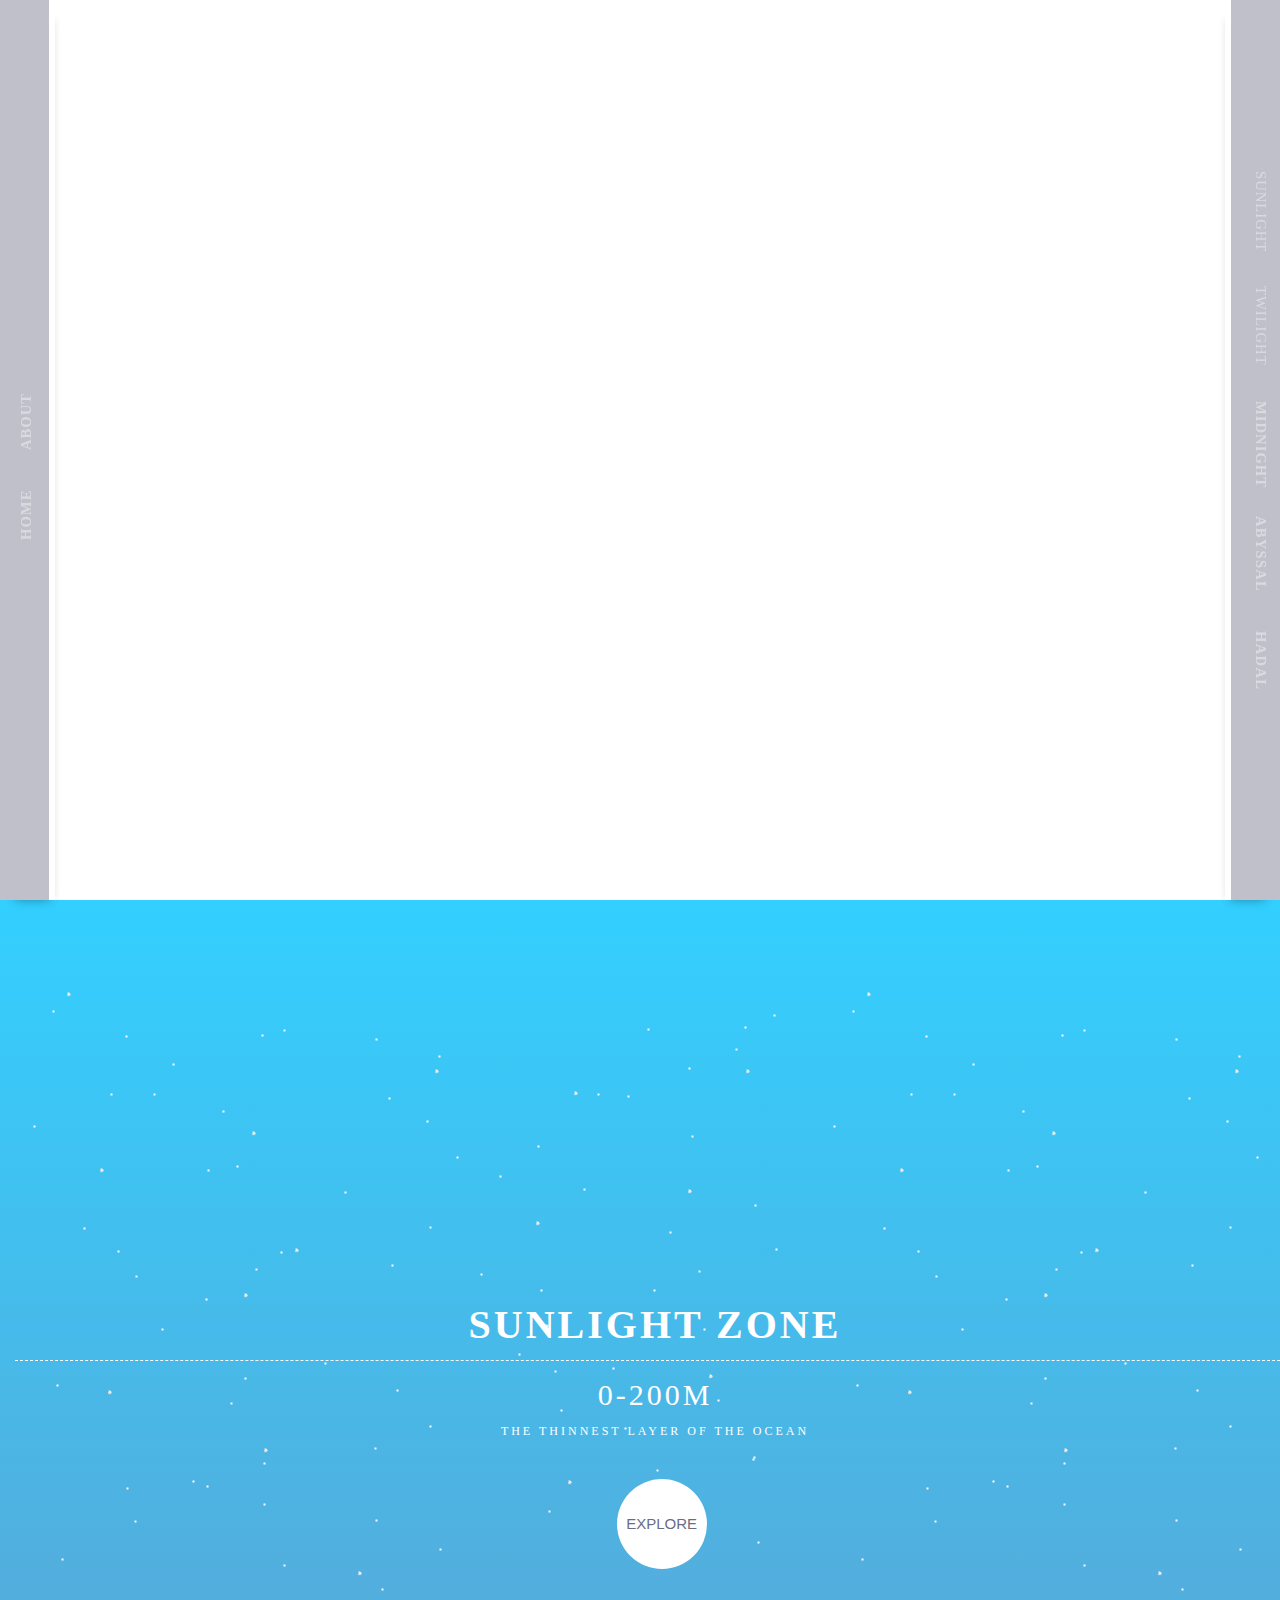
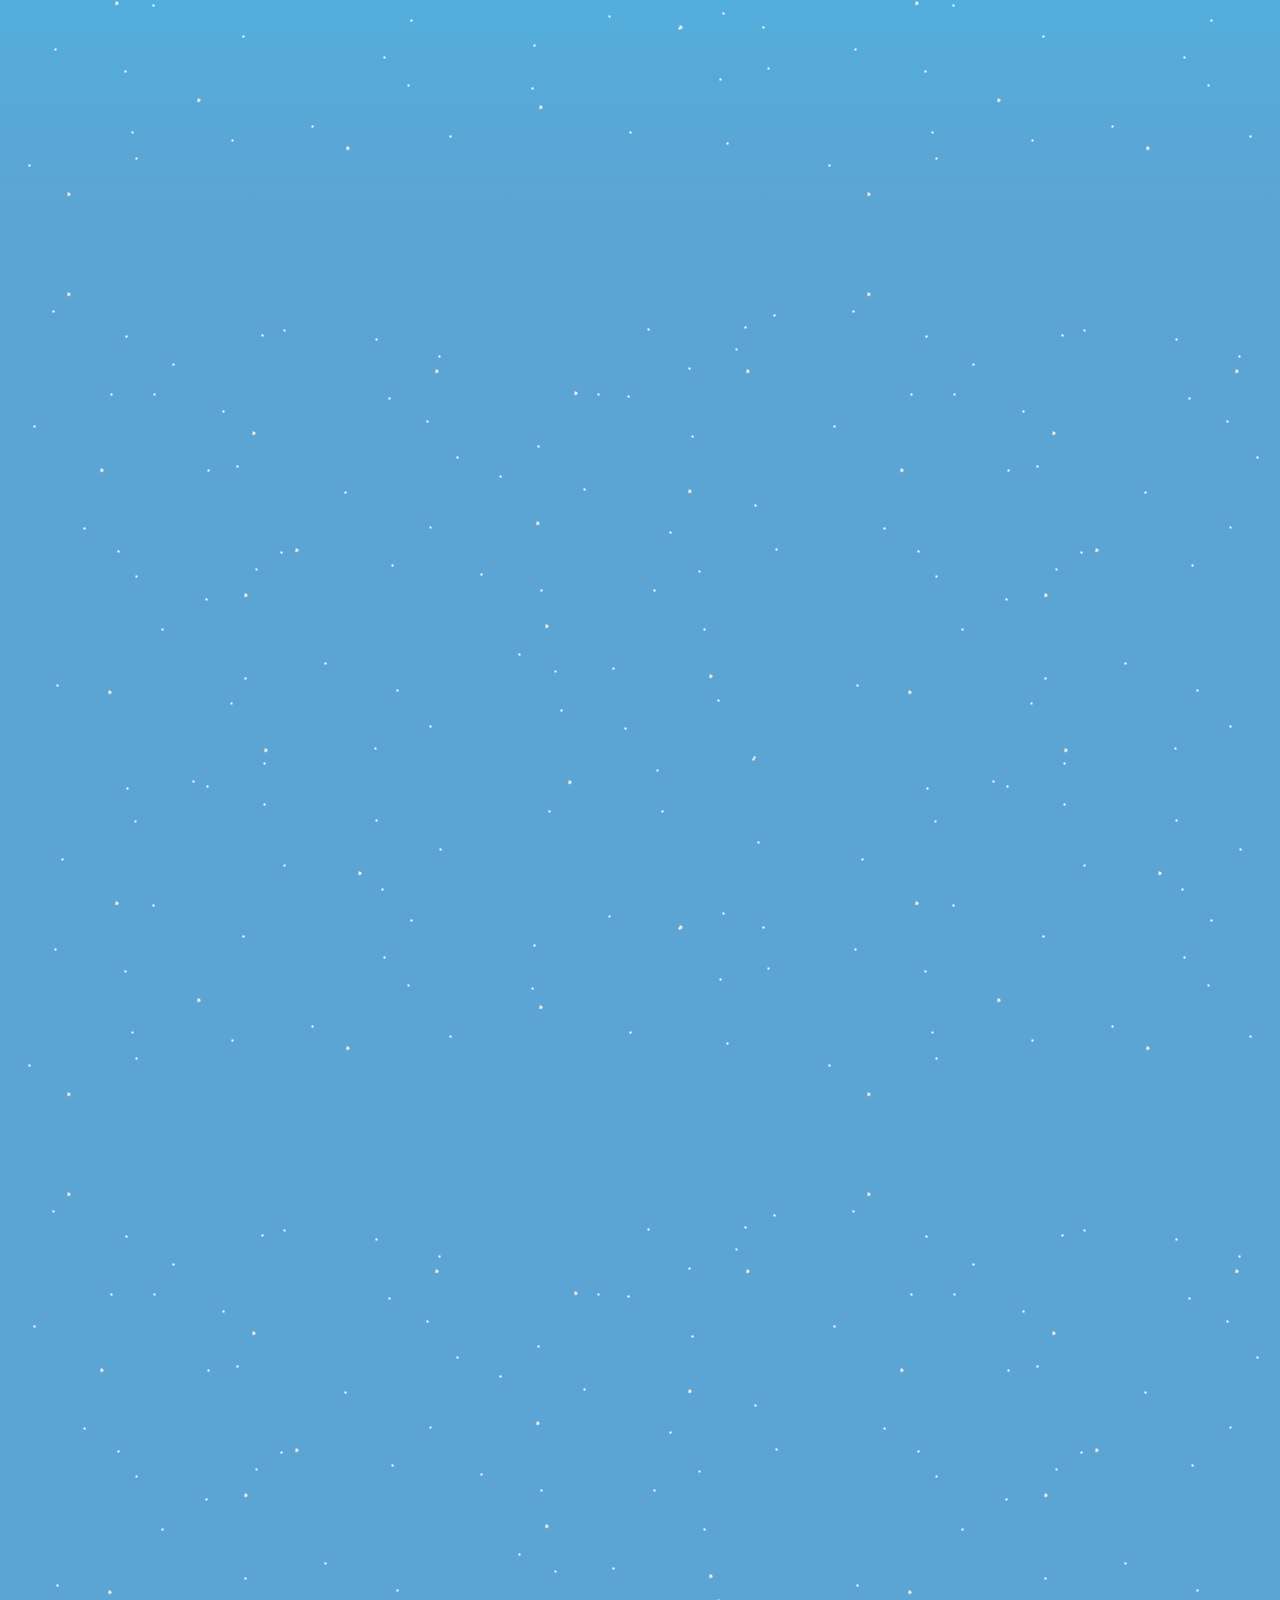
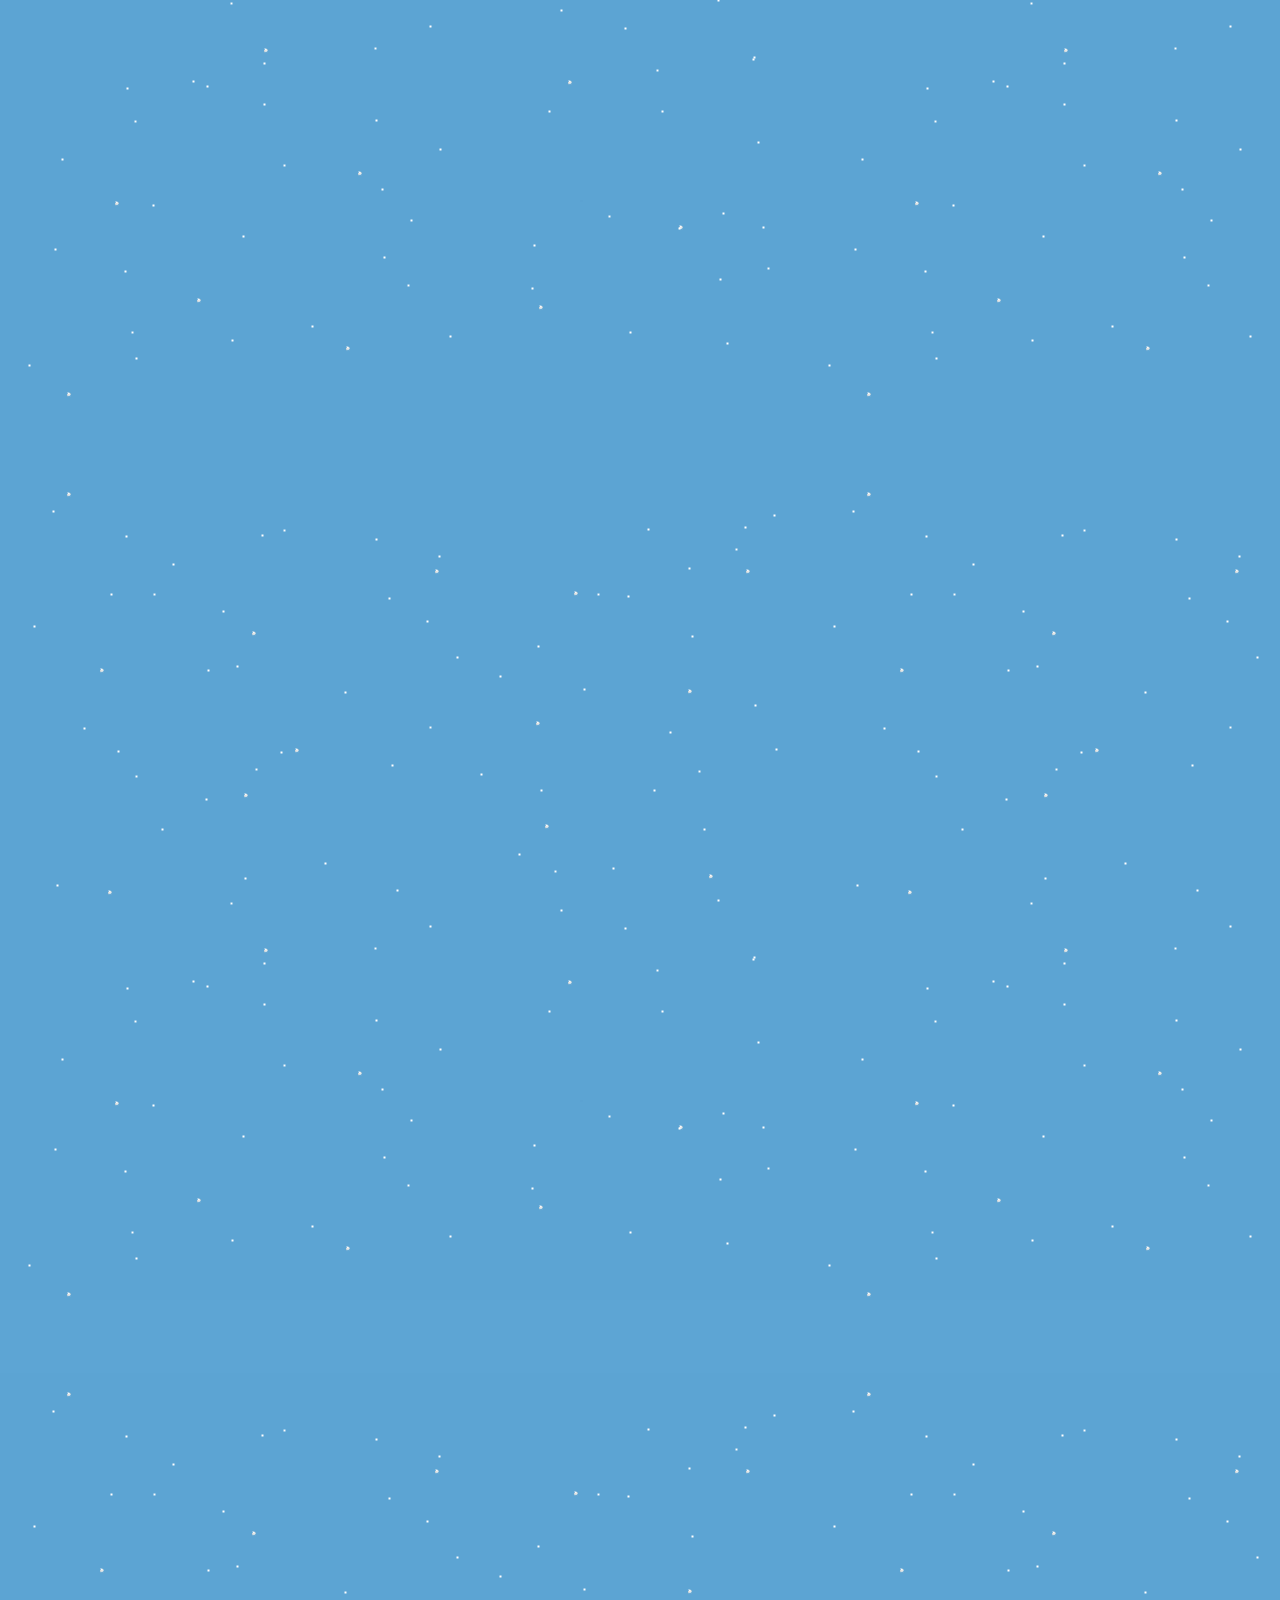
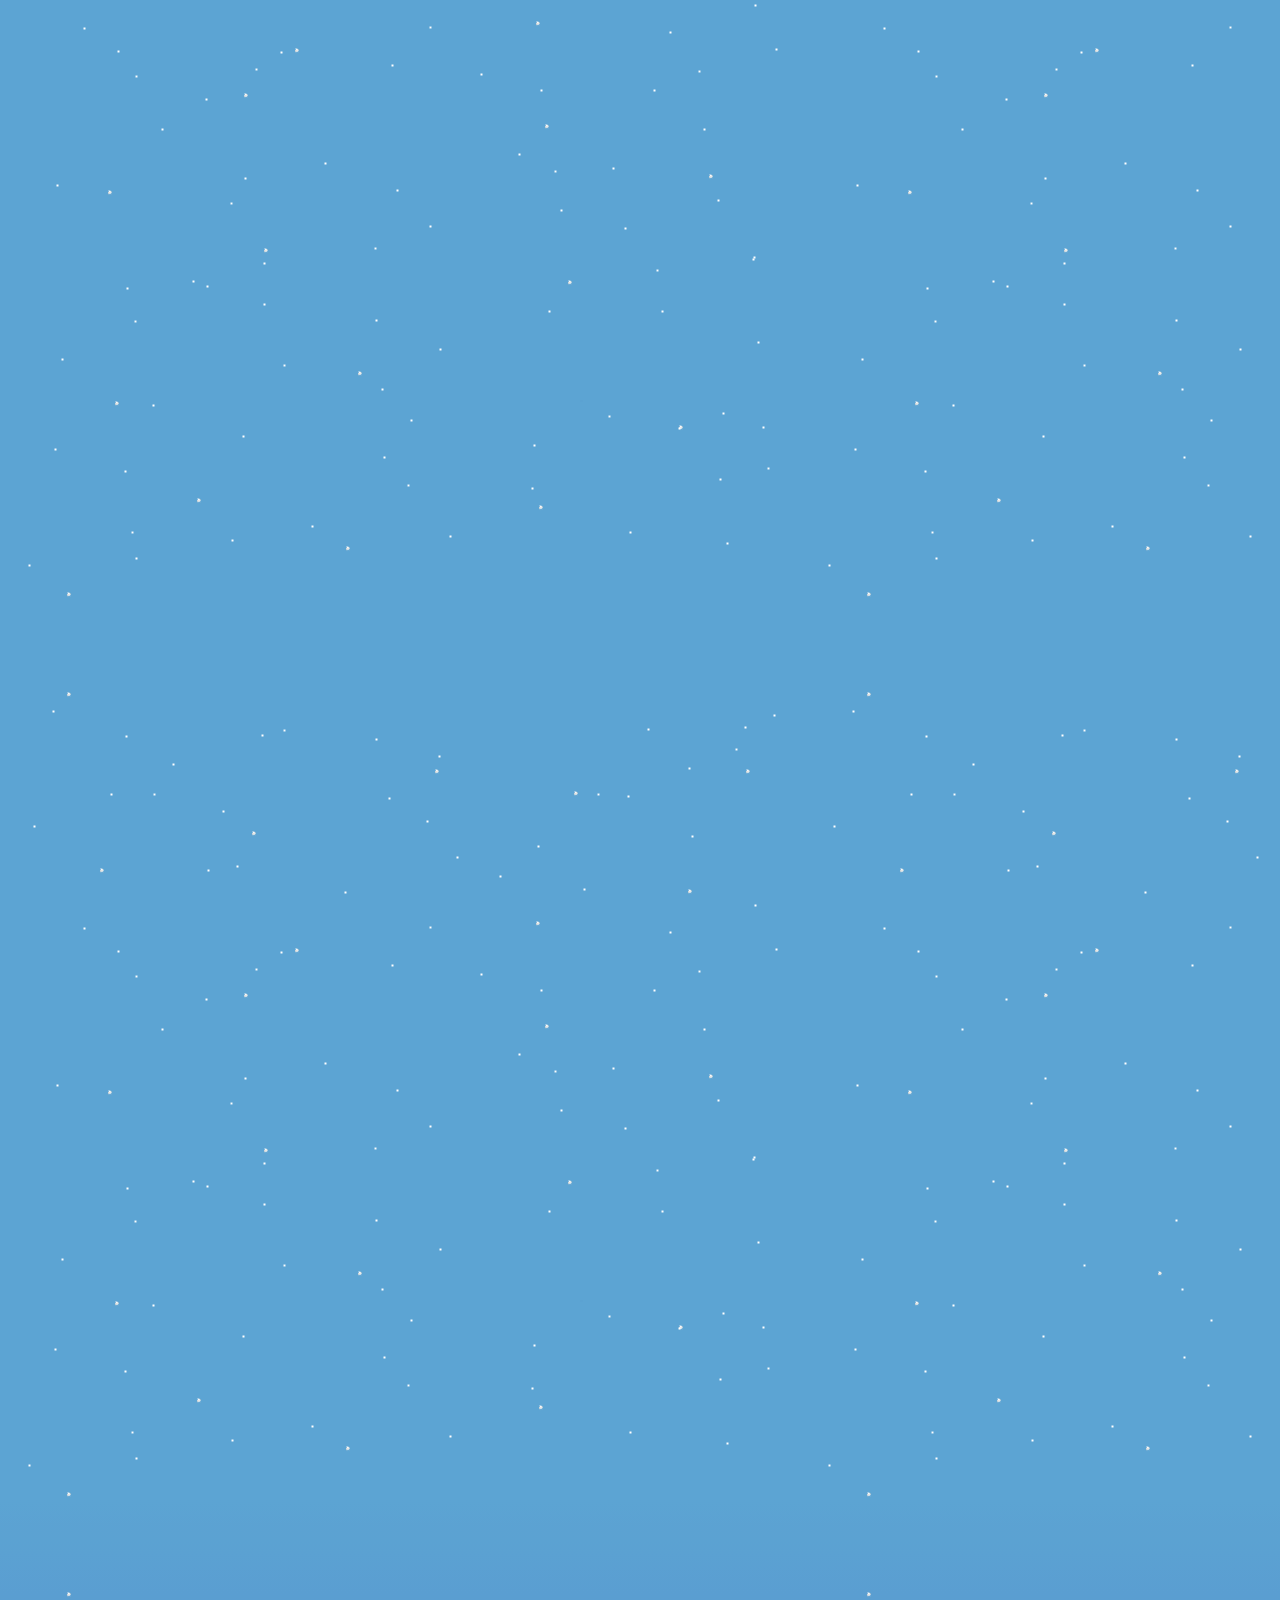
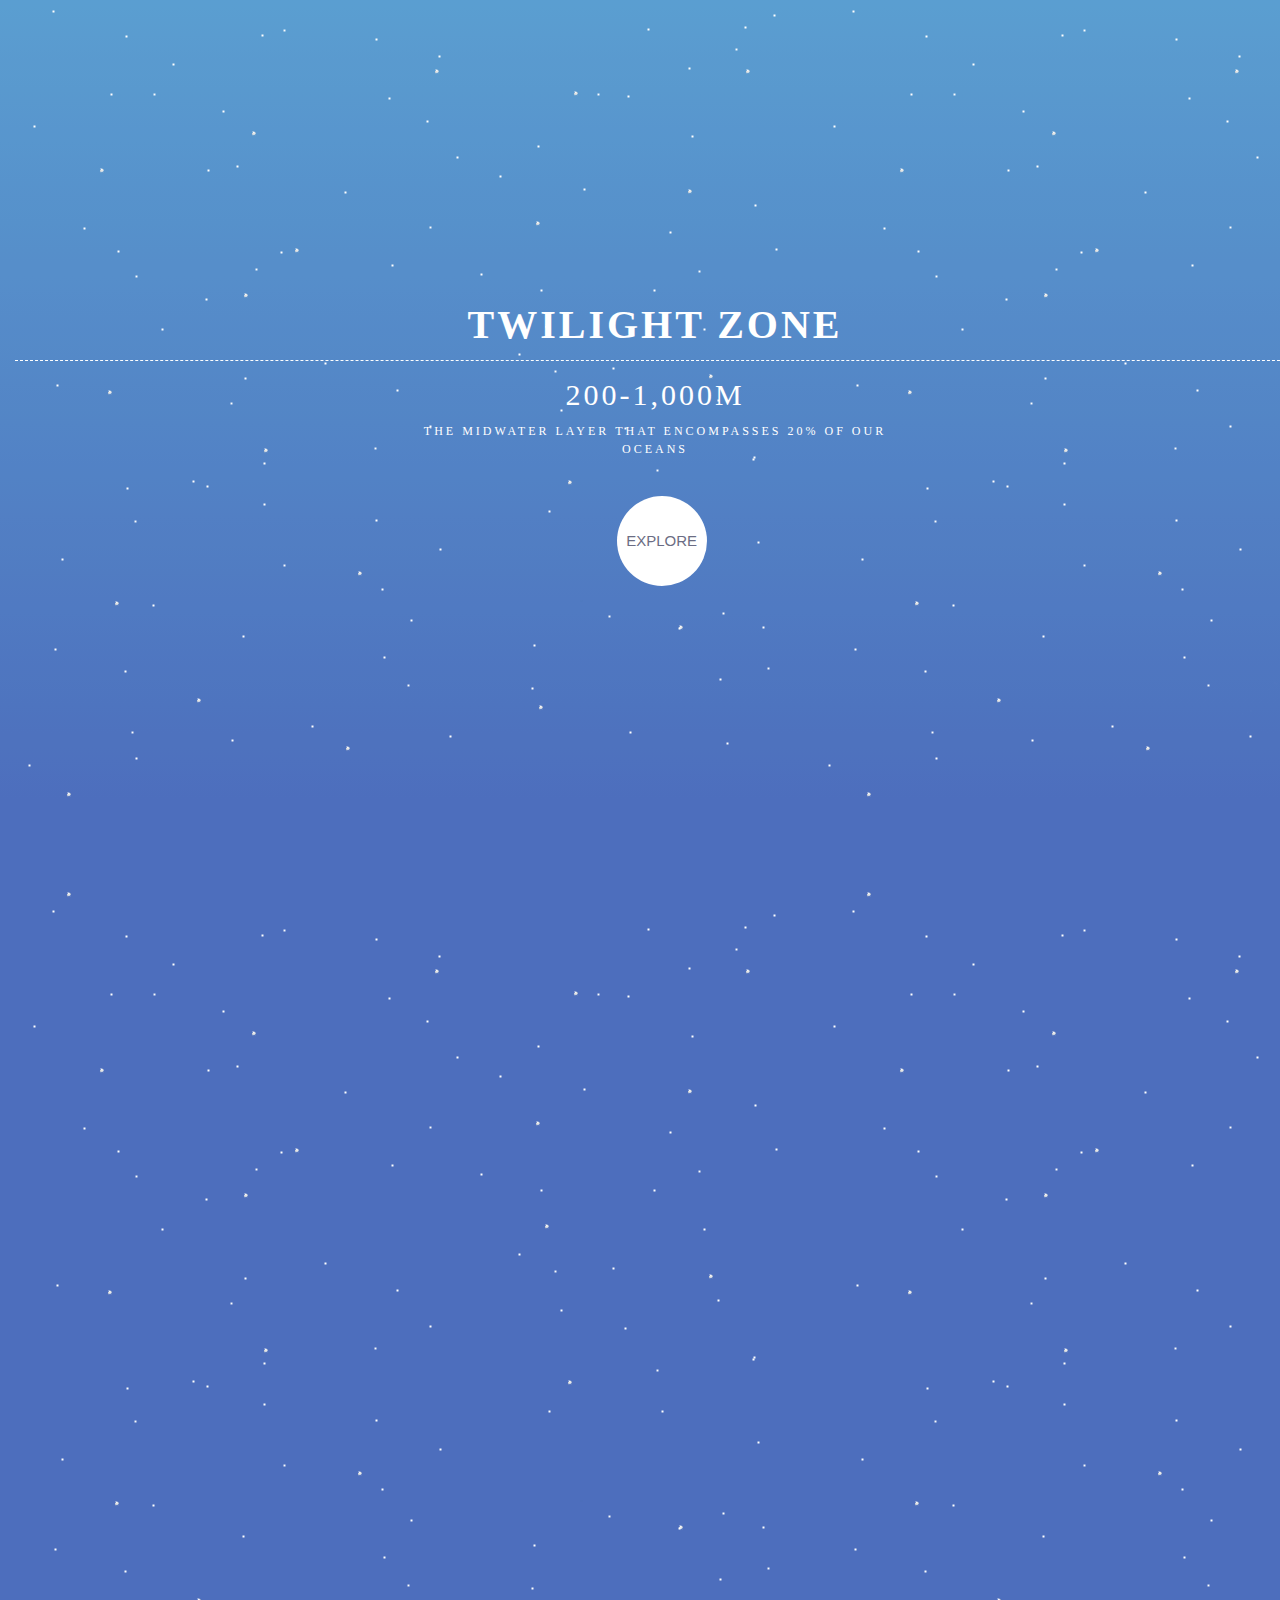
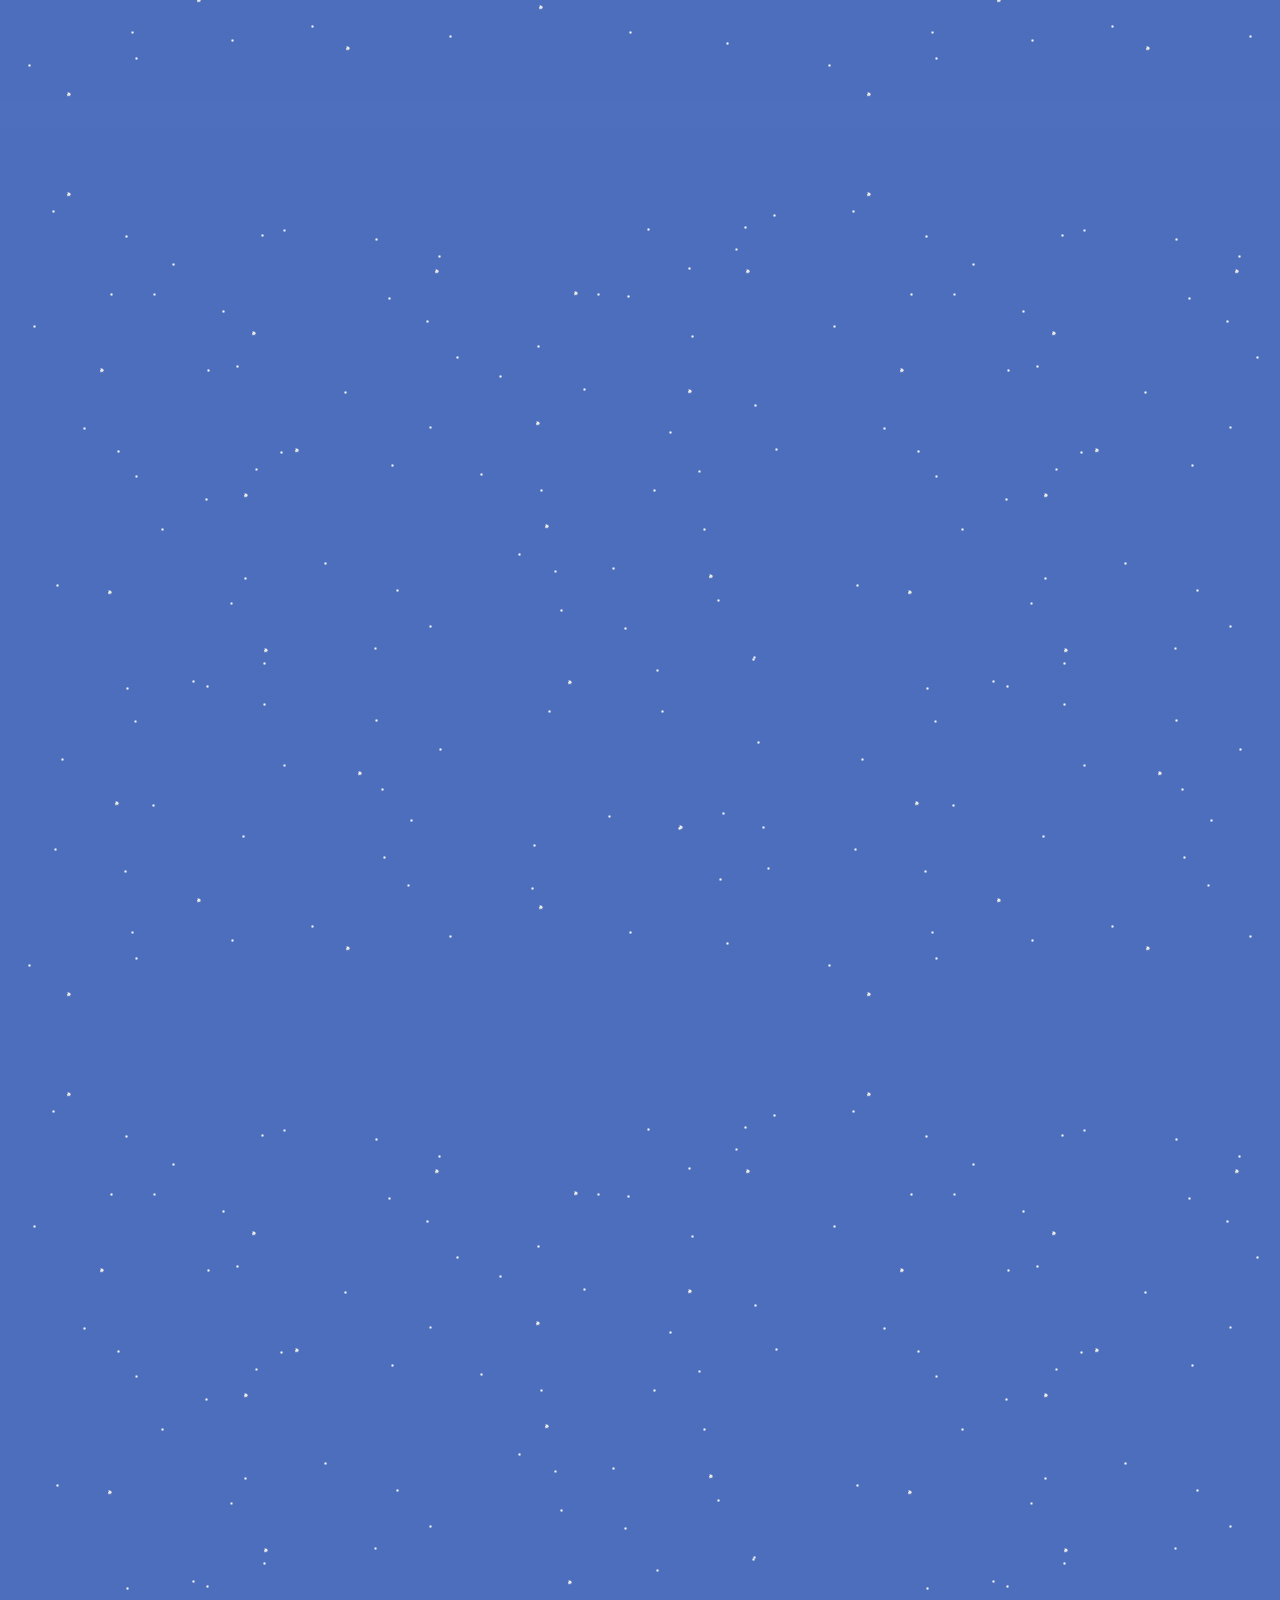
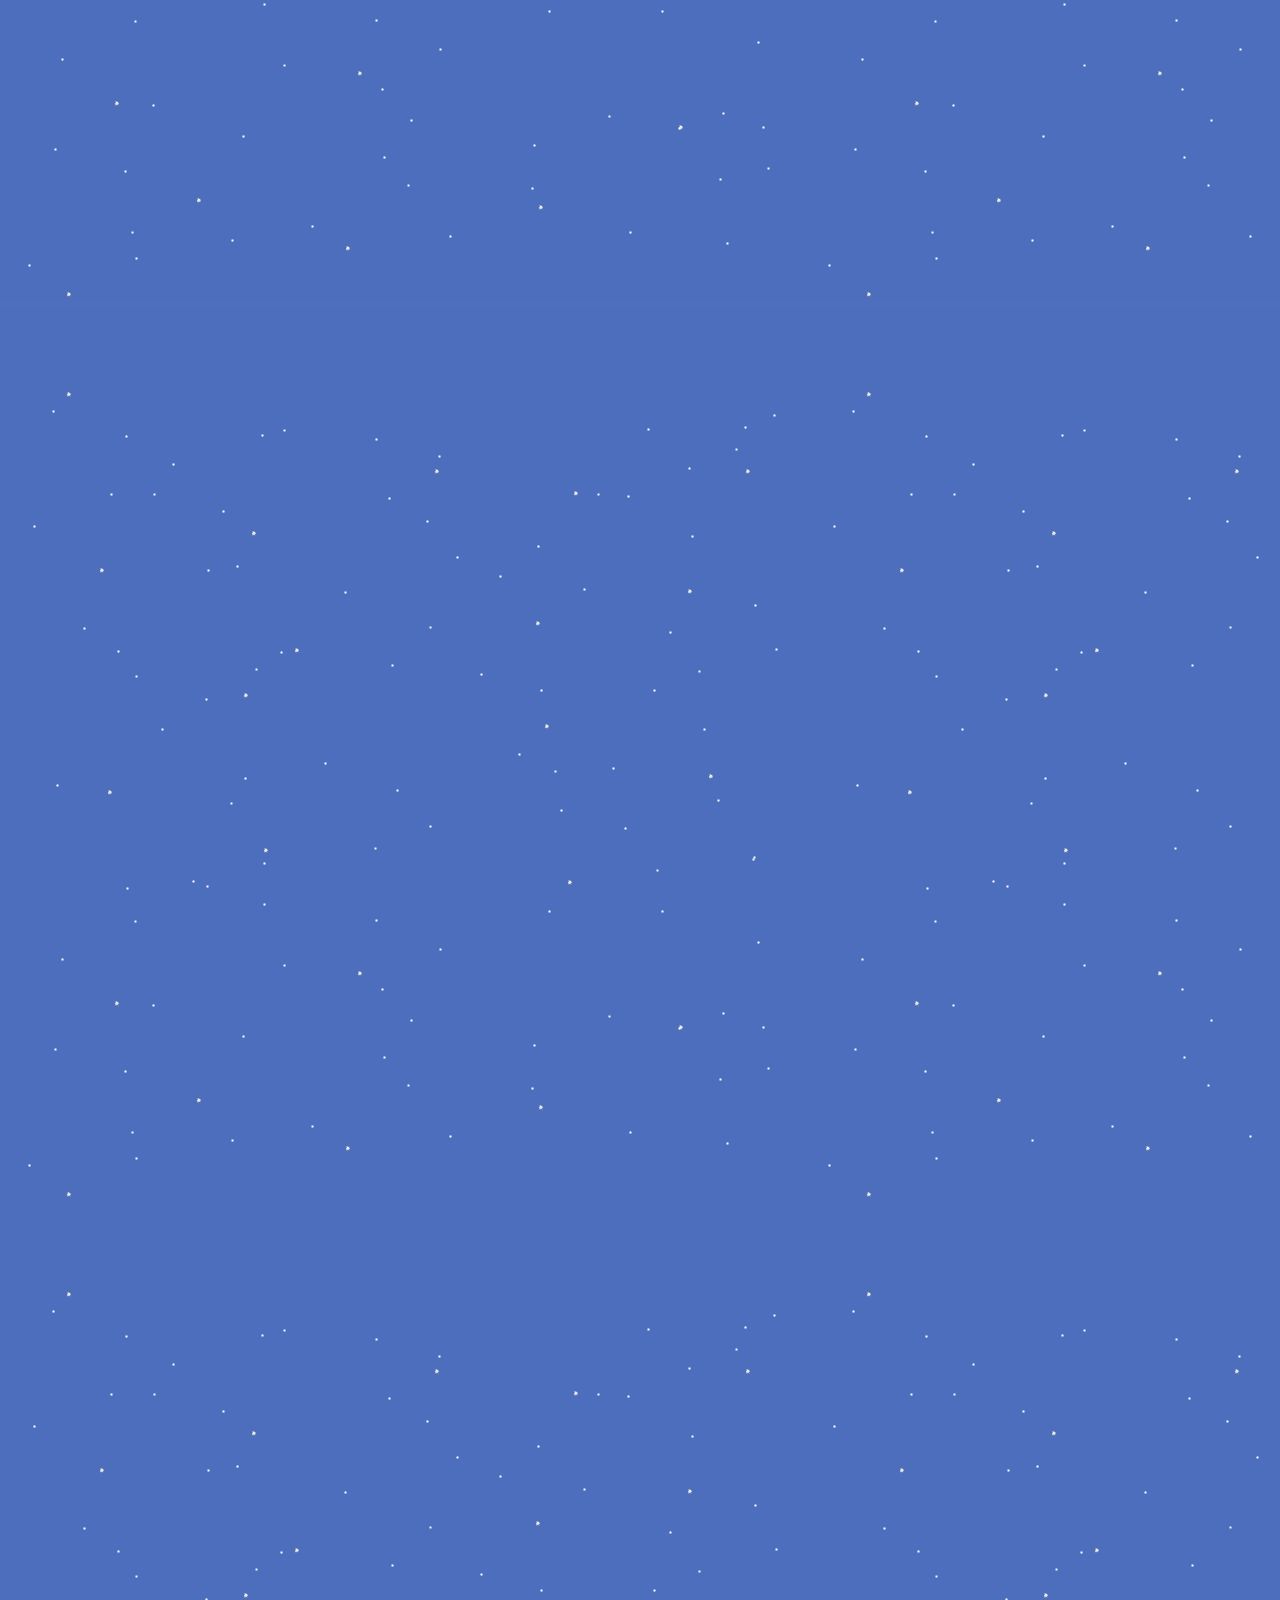
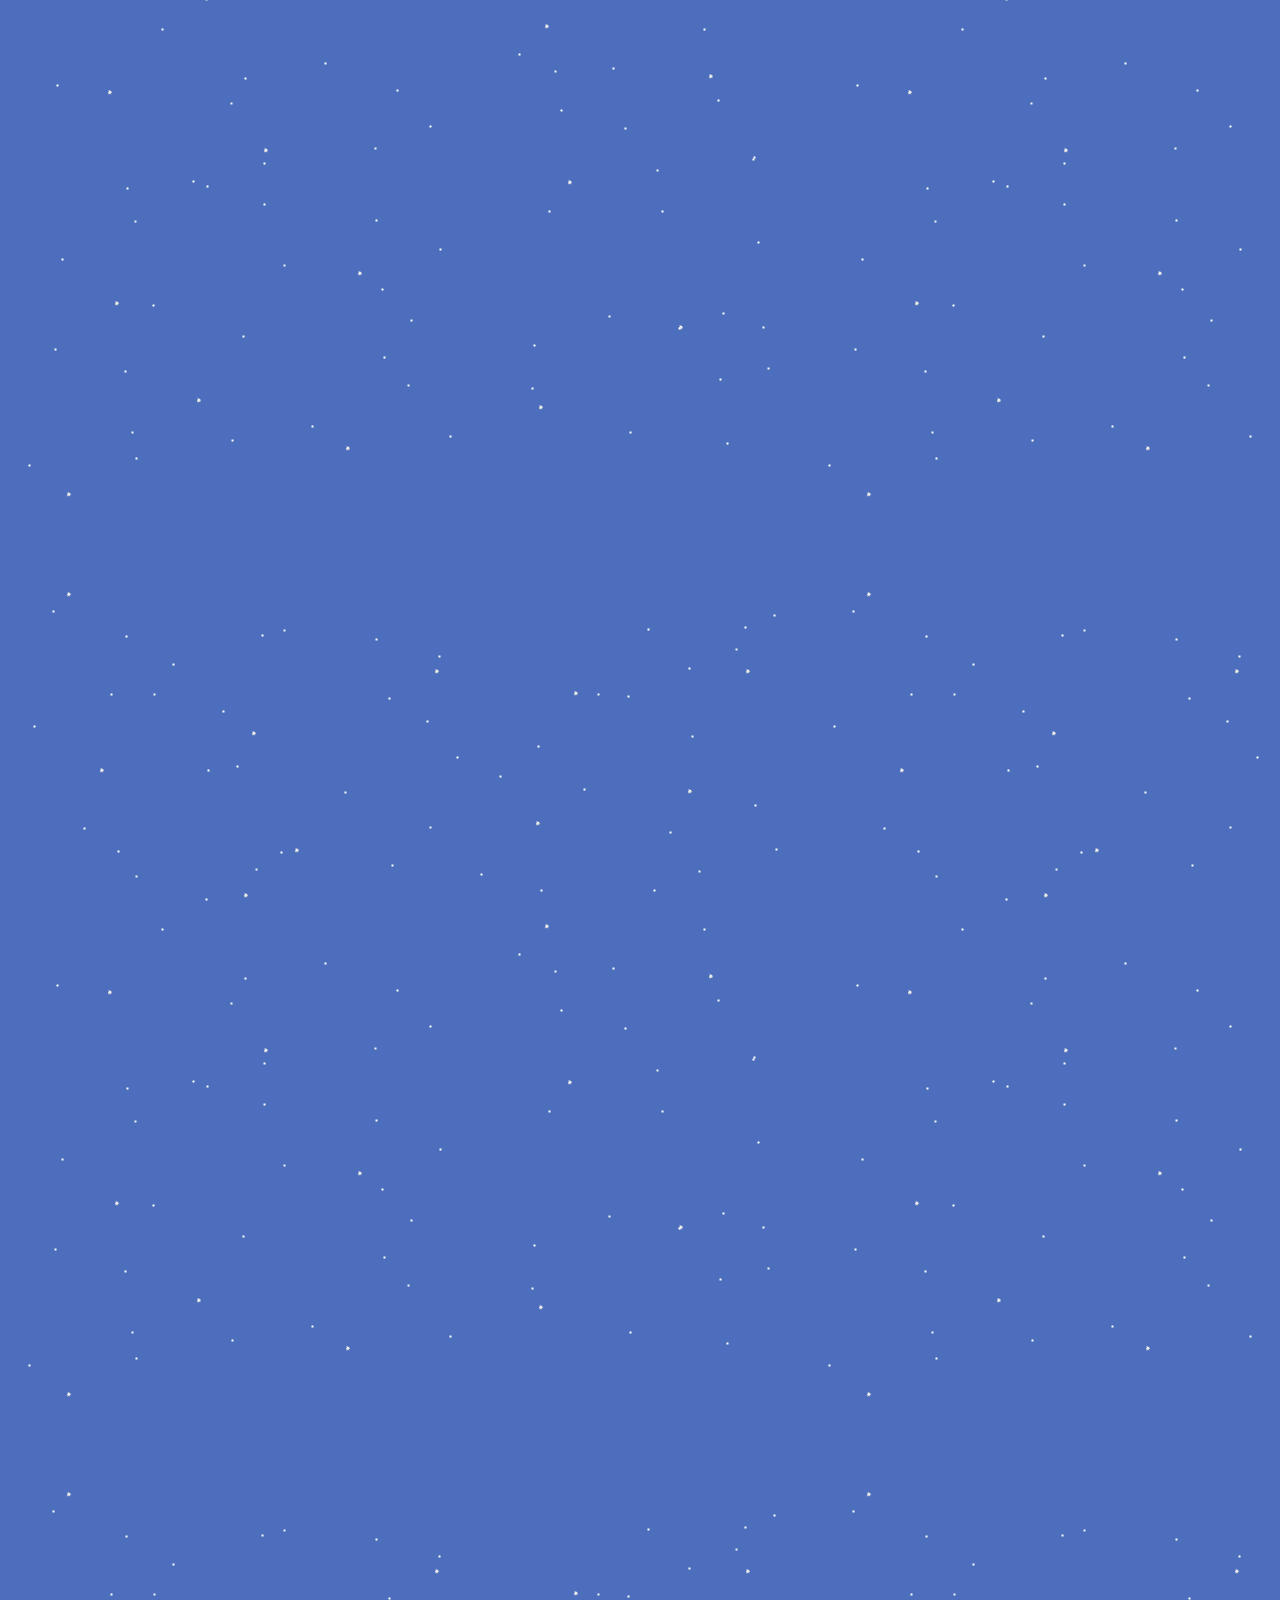
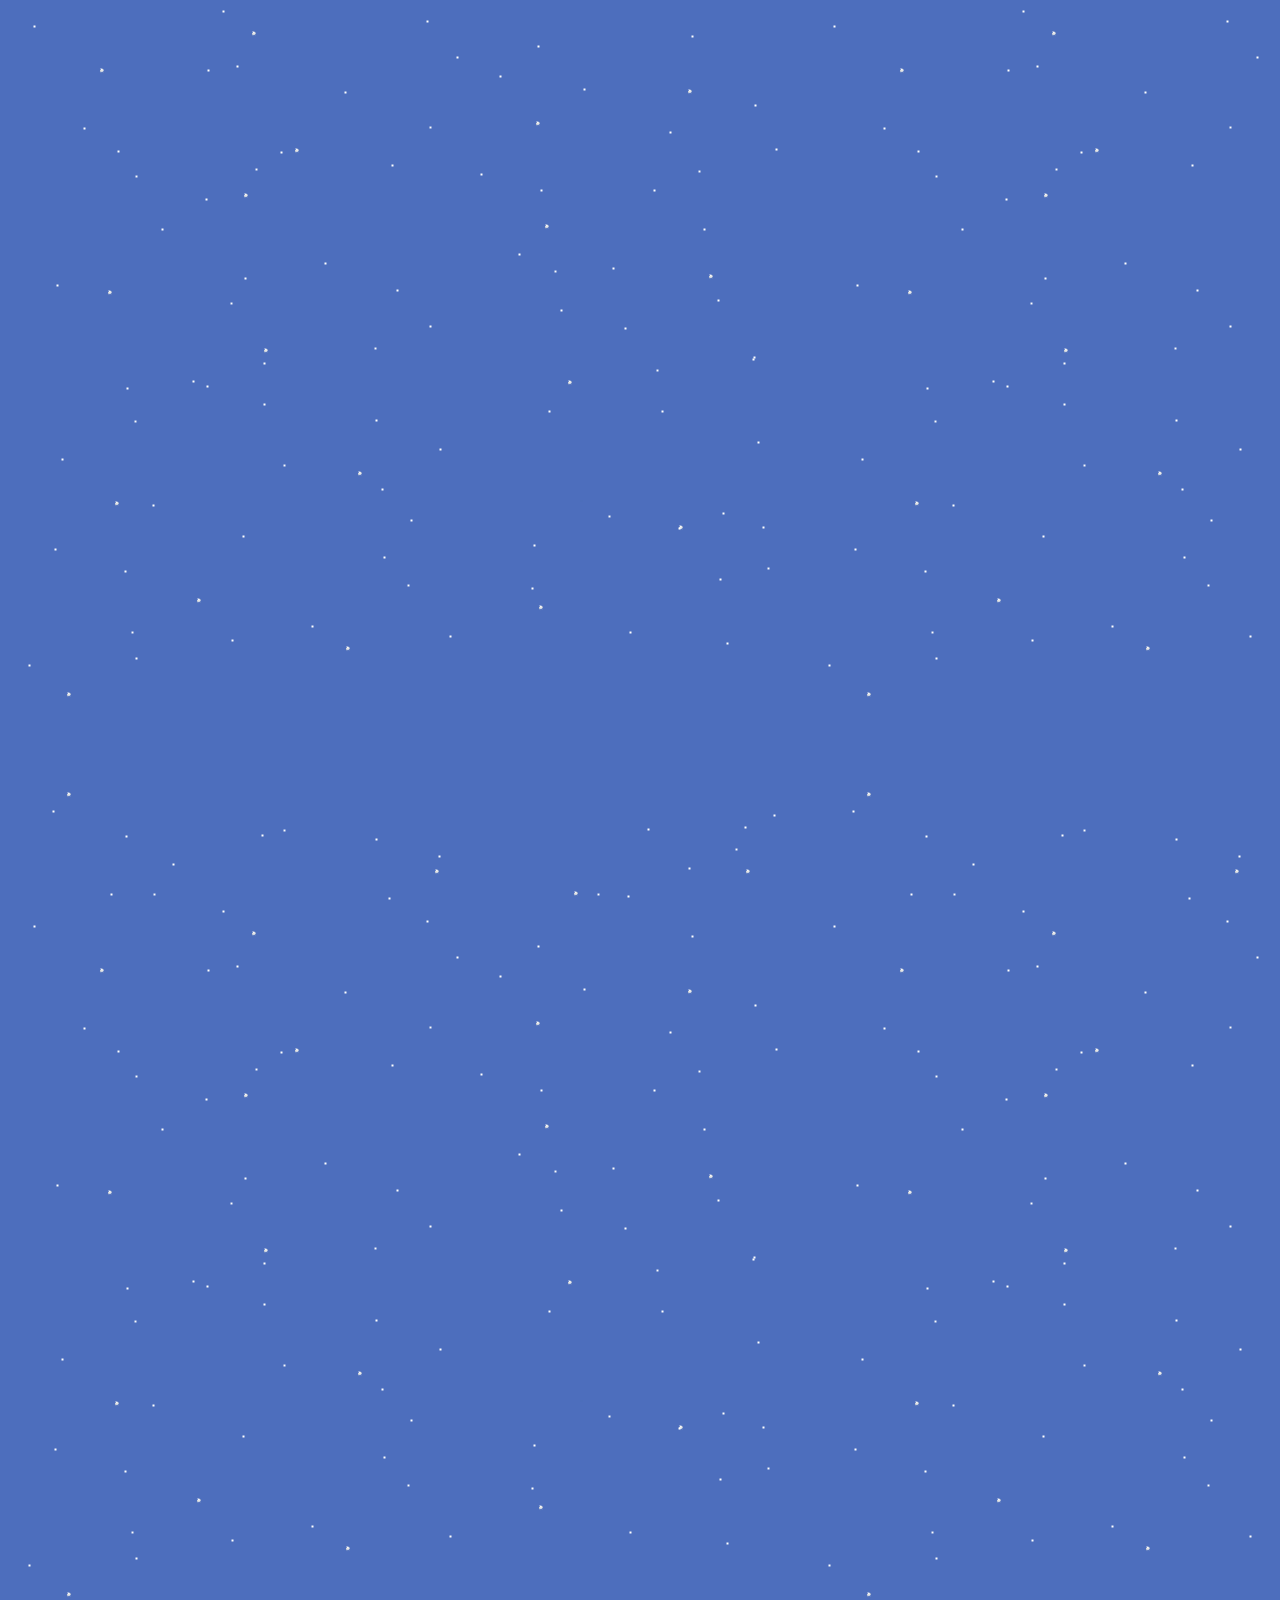
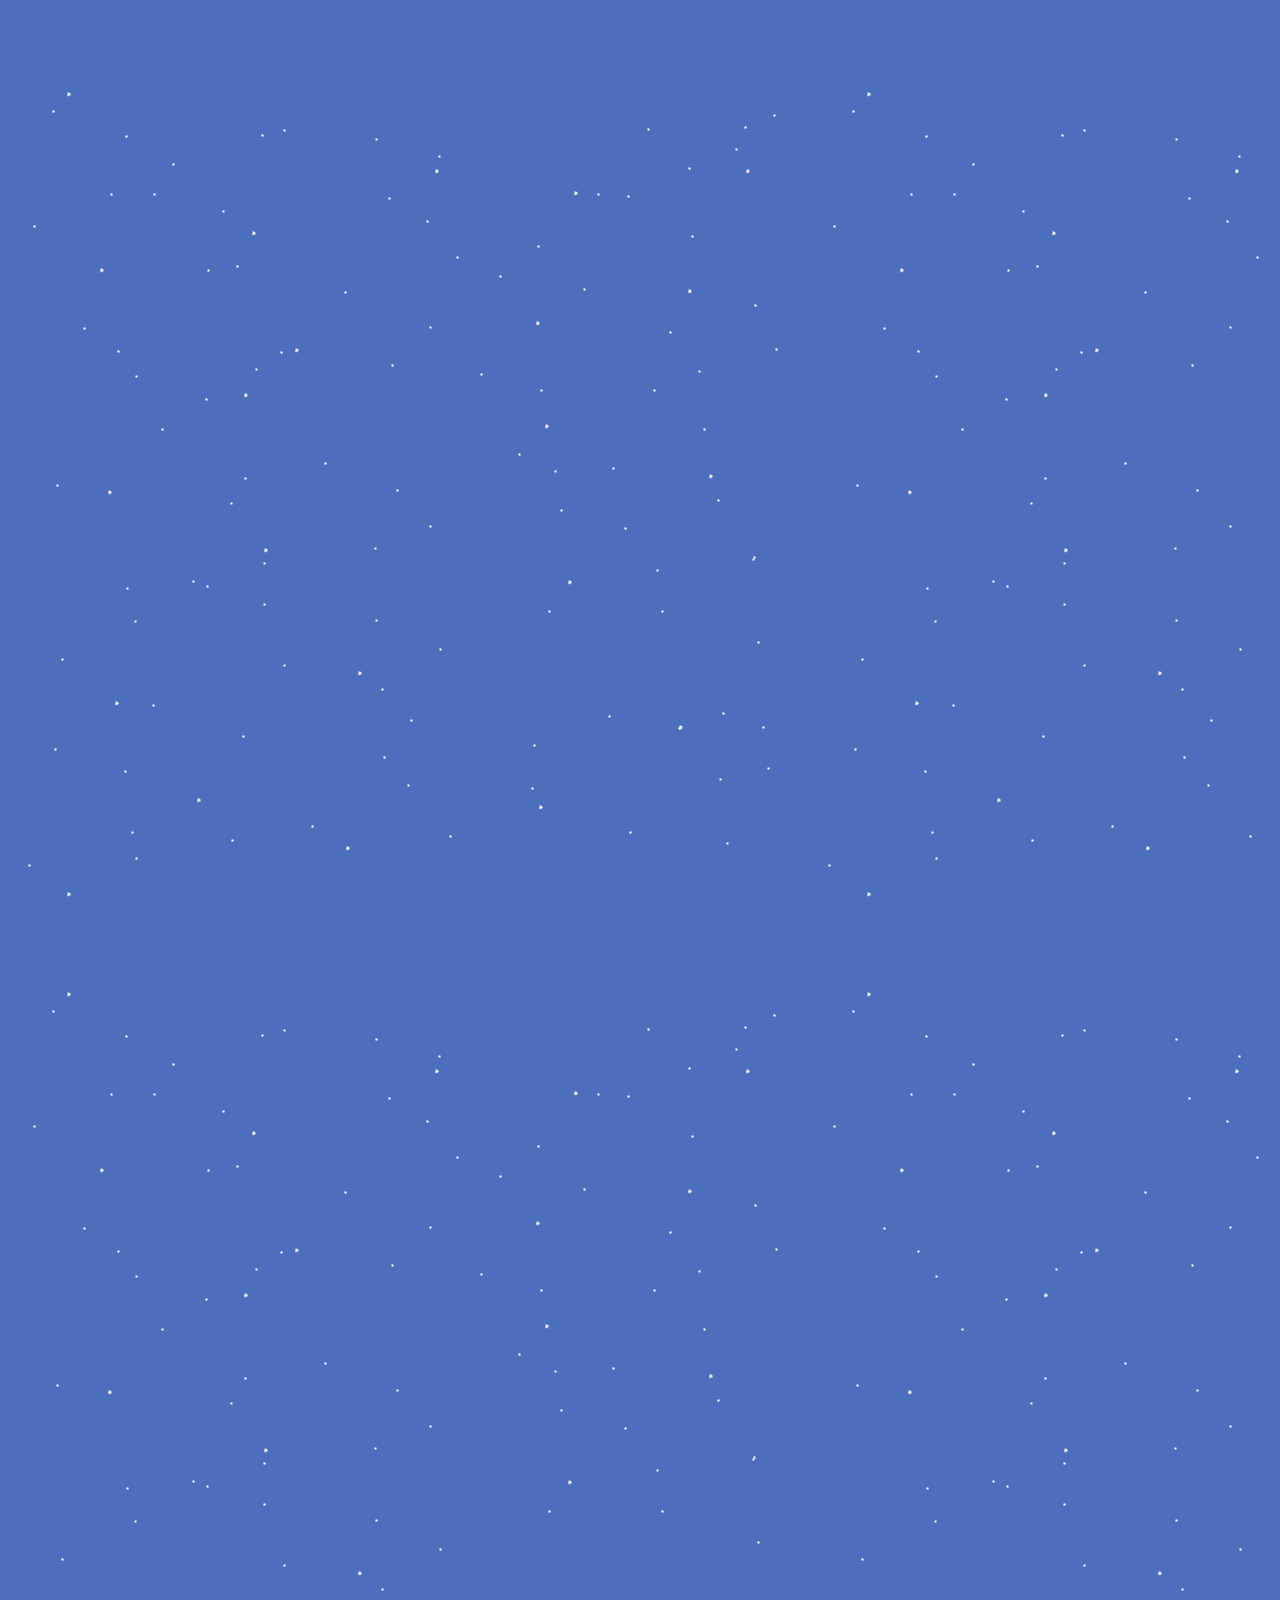
==== commit 2b5e713c: "Add files via upload" ====
--- a/rheakhannacapstone/index.html
+++ b/rheakhannacapstone/index.html
@@ -16,15 +16,11 @@
 
 
     <div class="container" id="pageone">
-        <div class="progress-container">
-    <div class="progress-bar" id="myBar"></div>
-  </div> 
-
-
+        
 
       <div class="menuleft">
            <div class="lefttext">
-             <p class="home">Home</p>
+             <p class="home" href="intro.html">Home</p>
              <p class="about" href="#pageone">About</p>
             </div>
         </div>
@@ -32,25 +28,13 @@
 
         <div class="menuright"> 
           <div class="righttext">
-           <p class="sunlight" href="#pagetwo">Sunlight</p>
-           <p class="twilight" href="#pagethree">Twilight</p>
-           <p class="midnight" href="#pagefour">Midnight</p>
-           <p class="abyssal" href="#pagefive">Abyssal</p>
-           <p class="hadal" href="#pagesix">Hadal</p>
+           <p class="sunlight">Sunlight</p>
+           <p class="twilight">Twilight</p>
+           <p class="midnight">Midnight</p>
+           <p class="abyssal">Abyssal</p>
+           <p class="hadal">Hadal</p>
           </div>
         </div>
-
-
-
-
-             <p class="titleinfo"> 
-
-The ocean is the largest habitat on Earth and it is largely unknown. More people have travelled into space than have ventured below. But hidden beneath these waves, there is a world of diversity beyond our wildest imagination. Explore this world as you dive into the layers of the ocean.
-
-</p>
-
-  <p class="begin"> Learn More </p>
-
     	
       <div class="row" id="rowone">
         <div class="dive">Dive In</div>
@@ -75,8 +59,8 @@
                         <h1 class="ticker-headline">What are</h1>
                         <h1 class="ticker-headline">Ocean Zones?</h1>
                         
-                        <p class="toppar"> Did you know that the ocean is about 6.8 miles deep? Scientists divided these into five main layers – just like a piece of cake! These layers, known as “zones," extend from the surface to the most extreme depths where light can no longer penetrate. The zones are divided based on how far sunlight can travel from the ocean’s surface.</p>
-                        <p class="bottompar"> As we dive deeper into these largely unexplored layers, the temperature drops and the pressure increases at an astounding rate. In such a manner, each zone provides a unique environment for distinct life and activity - within which lies mystery, stories, science, and history. Dive deep to discover the Earth's largest and least explored habitat uncovering exciting facts as you go lower and lower. </p>
+                        <p class="toppar"> Did you know that the ocean is about 6.8 miles deep? Scientists divided these into five main layers – just like a piece of cake! These layers, known as “zones," extend from the surface to the most extreme depths where light can no longer penetrate. The zones are divided based on how far sunlight can travel from the ocean’s surface. Each zone provides a unique environment for distinct life and activity, within which lies mystery, myth, science, and history. </p>
+                        <p class="bottompar"> Stories of the Sea is an educational tool to discover the Earth's largest and least explored habitat through the uncovering of facts as you go lower into the depths. Journey through the zones top to bottom, or skip around as you please!</p>
                     
 
                     </div>
@@ -967,7 +951,7 @@
             <div class="abinfoconttwo">
               
              <div class="information" id="headerinfo" style="color:black;"> No light at all.</div>
-              <hr class="dash" />
+              <hr class="blackdash" />
               <div class="information" id="headerinfotwo" style="color:black;"> The Abyssal zone occupies 83% of the ocean. It is typically characterized by uniform darkness and temperatures near freezing at 35°F-37°F. The water pressure reaches 750 ATM.</div>
     
 
@@ -978,7 +962,7 @@
              <div class="abinfocontthree">
                 
                <div class="information" id="headerinfo" style="color:black;"> Half a tonne of weight</div>
-                <hr class="dash" />
+                <hr class="blackdash" />
                 <div class="information" id="headerinfotwo" style="color:black;"> Every square centimeter here experiences half a tonne of weight pressing on it.</div>
 
               </div>
@@ -987,7 +971,7 @@
             <div class="abinfocontfour">
                 
                <div class="information" id="headerinfo" style="color:black;"> Animal adapt to the darkness</div>
-                <hr class="dash" />
+                <hr class="blackdash" />
                 <div class="information" id="headerinfotwo" style="color:black;"> While its ecosystem has not barely been explored, most species that are known, commonly have dark colored skin and bioluminescence - the ability to produce light. Most are ambush predators, who wait for their prey to come to them, instead of expending energy chasing them.</div>
 
              </div>
@@ -996,7 +980,7 @@
             <div class="abinfocontfive">
               
              <div class="information" id="headerinfo" style="color:black;"> The deepest shipwreck in the world.</div>
-                <hr class="dash" />
+               <hr class="blackdash" />
                 <div class="information" id="headertwo" style="color:black;"> at 5760m </div>
                 <div class="information" id="headerinfotwo" style="color:black;"> The SS Rio Grance, a German blockade runner from World War II was sunk by two U.S ships in the South Atlantic Ocean. It was discovered in 1996, using sonar technolgy - a system that detects objects under water by emitting sound pulses and measuring their return after being reflected.
               </div>
@@ -1221,7 +1205,7 @@
               <div class="information" id="header"> Hadal Zone </div>
               <hr class="dash" />
               <div class="information" id="headertwo"> 6,000-11,000m </div>
-              <div class="information" id="subheading"> Barely explored trenches and canyons. Use the flashlight to discover the depths of the world's deepest zone!</div>
+              <div class="information" id="subheading"> Barely explored trenches and canyons. Use the flashlight to discover the depths of the world's deepest zone. <br>You may need to search harder!</div>
          <!--      <div class="information" id="headerthree"> What stories lie at this depth? </div> -->
               <div class="hadstart">Explore</div>
 
--- a/rheakhannacapstone/css/styles.css
+++ b/rheakhannacapstone/css/styles.css
@@ -4,7 +4,10 @@
 
 }
 
-
+body {
+  overflow: hidden;
+
+}
 
 .menuleft {
 	background-color: #464866;
@@ -32,6 +35,10 @@
    	position: fixed;
 
  
+}
+
+.begin a:hover {
+  text-decoration: none;
 }
 
 .home:hover {
@@ -98,27 +105,6 @@
 
 }
 
-.progress-container {
-  overflow: hidden;
-  width: 31%;
-  height: 30px;
-  margin-top: 24%;
-  margin-left: 63.5%;
-  transform: rotate(90deg);
-  background: transparent;
-  z-index: 80;
-  opacity: 0.9;
-  position: fixed;
-}
-
-.progress-bar {
-  height: 8px;
-  background-color: red;
-  width: 0%;
-  margin-top: 0%;
-}
-
-
 
 .righttext{
 	transform: rotate(90deg);
@@ -127,7 +113,6 @@
    -o-transform:rotate(90deg);
   	right: 0.7%;
   	top: 19%;
-
    	position: fixed;
    	display: inline-block;
  
@@ -236,9 +221,9 @@
 
 .box {
 	position: absolute;
-	margin-top: 14%;
+	margin-top: 17%;
   width:80%;
-  display: none;
+display: none;
 
 
 }
@@ -251,12 +236,12 @@
   padding: 6px 0;
   margin: 0;
   letter-spacing: 5px;
-  font-size: 90px;
+  font-size: 80px;
   background-color: transparent;
   font-family: 'Brandon Grotesque', sans-serif;
   text-transform: uppercase;
   color: #001269;
-  font-weight: 800;
+  font-weight: 600;
   background-color: transparent;
 }
 
@@ -265,7 +250,7 @@
   color: #001269;
   letter-spacing: 1.4px;
   font-size: 14px;
-  padding-top: 50px;
+  padding-top: 60px;
   padding-bottom: 10px;
   padding-right: 20px;
   line-height: 22px;
@@ -489,8 +474,9 @@
   left: 0;
   right: 0;
   top: 100%;
-  display: none;
   overflow:hidden;
+  display: none;
+
 
 }
 
@@ -1195,8 +1181,8 @@
   font: 13.5px/80px 'Brandon Grotesque', sans-serif;
   text-transform: uppercase;
   border-radius: 50%;
+  display: none;
   animation: shadow-pulse 1.5s infinite, newfloat 4s infinite;
-  display: none;
 }
 
 
@@ -2985,13 +2971,13 @@
 .flashlight {
   position:absolute;
   z-index:-1;
-  height:200px;
-  width:200px;
-  border-radius:150px;
+  height:140px;
+  width:140px;
+  border-radius: 150px;
   background-color:#FFFB8C;
   opacity: 0.7;
   display: none;
-  box-shadow:1px 1px 100px #ffef73;
+  box-shadow:1px 1px 90px #ffef73;
 }
 .flashlight2 {
   position:absolute;
@@ -3135,16 +3121,20 @@
   z-index: 80;
 }
 
+.wrapper {
+    position: relative;
+}
+
 .titleinfo {
   font-family: 'Montserrat';
   color: #dfe4ff;
   width:95%;
   left:2%;
-  top:-5%;
+  margin-top:-2%;
   overflow: hidden;
   letter-spacing: 3px;
   font-size: 84px;
-  position: absolute;
+  position: relative;
   padding-top: 50px;
   padding-bottom: 10px;
   padding-right: 20px;
@@ -3162,8 +3152,8 @@
   font-weight: 400;
   border-bottom: 1px solid #001269;
   padding-bottom: 2px;
-  top: 94%;
-  left: 41.5%;
+  top: 95.6%;
+  left: 41%;
   text-transform: uppercase;
   cursor: pointer;
   z-index: 90;
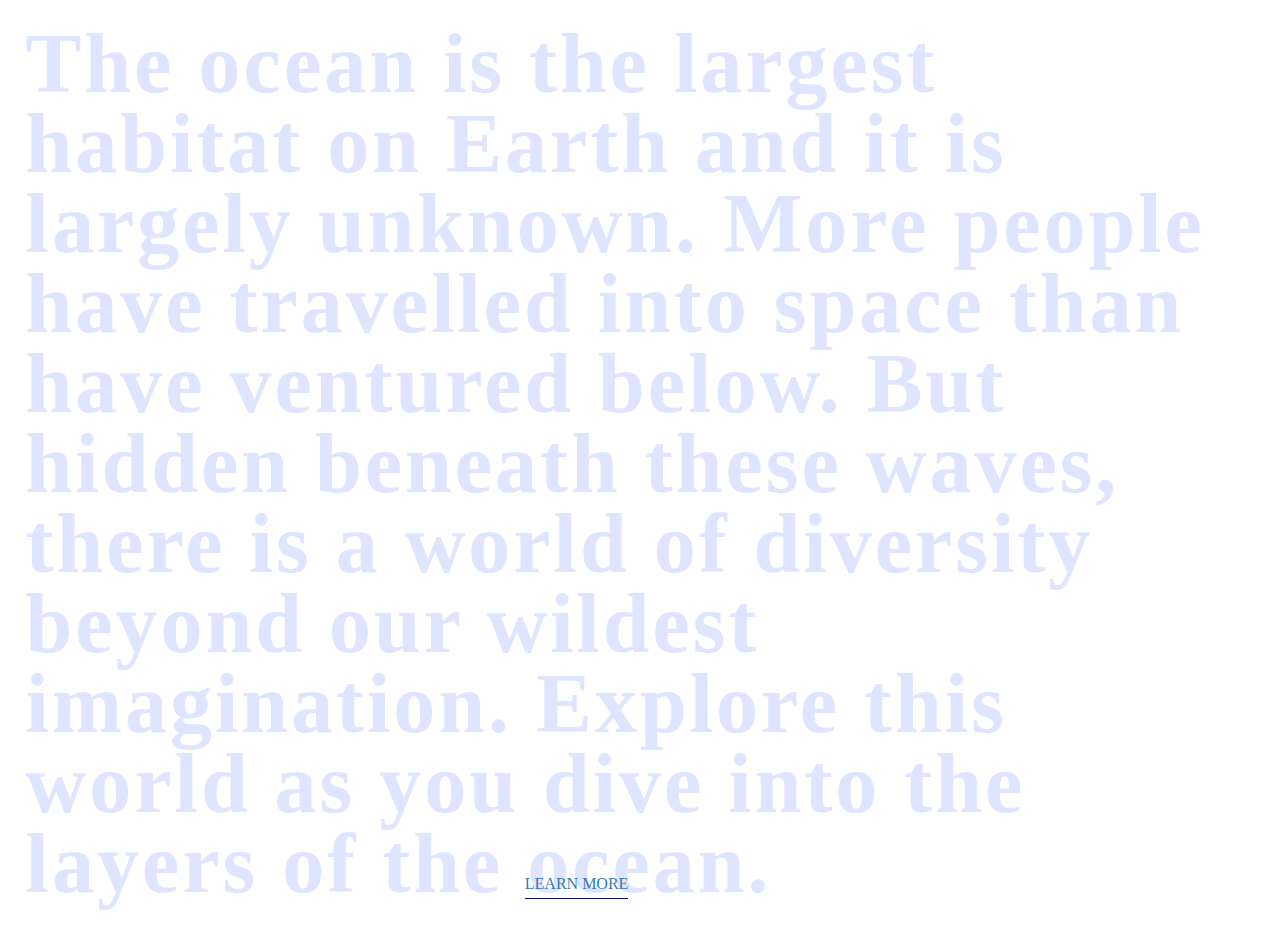
==== commit 6e8aa8a9: "Add files via upload" ====
--- a/rheakhannacapstone/index.html
+++ b/rheakhannacapstone/index.html
@@ -1,4 +1,3 @@
-
 <!DOCTYPE HTML>
 <html>
 <head>
@@ -13,1256 +12,32 @@
 </head>
 <body>
 
+	<div class="wrapper">
 
+	 <p class="titleinfo"> 
 
-    <div class="container" id="pageone">
-        
+The ocean is the largest habitat on Earth and it is largely unknown. More people have travelled into space than have ventured below. But hidden beneath these waves, there is a world of diversity beyond our wildest imagination. Explore this world as you dive into the layers of the ocean.
 
-      <div class="menuleft">
-           <div class="lefttext">
-             <p class="home" href="intro.html">Home</p>
-             <p class="about" href="#pageone">About</p>
-            </div>
-        </div>
-   
+</p>
 
-        <div class="menuright"> 
-          <div class="righttext">
-           <p class="sunlight">Sunlight</p>
-           <p class="twilight">Twilight</p>
-           <p class="midnight">Midnight</p>
-           <p class="abyssal">Abyssal</p>
-           <p class="hadal">Hadal</p>
-          </div>
-        </div>
-    	
-      <div class="row" id="rowone">
-        <div class="dive">Dive In</div>
+  <p class="begin"> <a href="main.html"> Learn More </a></p>
 
-        <div class="waterintro">
-          
-        </div>
-
-
-      
-        </div>
 </div>
-</div>
-</div>
-
-         </div>
-
-        <div class="col-md-7" id="pageonetext">
-
-                <div class="box">
-              
-                        <h1 class="ticker-headline">What are</h1>
-                        <h1 class="ticker-headline">Ocean Zones?</h1>
-                        
-                        <p class="toppar"> Did you know that the ocean is about 6.8 miles deep? Scientists divided these into five main layers – just like a piece of cake! These layers, known as “zones," extend from the surface to the most extreme depths where light can no longer penetrate. The zones are divided based on how far sunlight can travel from the ocean’s surface. Each zone provides a unique environment for distinct life and activity, within which lies mystery, myth, science, and history. </p>
-                        <p class="bottompar"> Stories of the Sea is an educational tool to discover the Earth's largest and least explored habitat through the uncovering of facts as you go lower into the depths. Journey through the zones top to bottom, or skip around as you please!</p>
-                    
-
-                    </div>
-
-        </div>
-
- <!--        <div class="col-md-3" id="pageonelist">     
-              
-                        <p class="bottomlist" id="infosun"> sunlight</p>
-                        <p class="bottomlist" id="infotwi"> twilight</p>
-                        <p class="bottomlist" id="infomid"> midnight</p>
-                        <p class="bottomlist" id="infoaby"> abyssal</p>
-                        <p class="bottomlist" id="infohad"> hadal</p>
-                    
-
-        </div> -->
-
-
-         <div class="wfirst">
-          
-                      <div class="waveWrapper waveAnimation">
-                       <div class="waveWrapperInner bgTop">
-                          <div class="wave waveTop" style="background-image: url('wave-bot.png')"> 
-                       </div>
-                       </div>
-
-                        <div class="waveWrapperInner bgMiddle">
-                          <div class="wave waveMiddle" style="background-image: url('wave-mid.png')">
-                          </div>
-                        </div>
-
-                        <div class="waveWrapperInner bgBottom">
-                          <div class="wave waveBottom" style="background-image: url('wave-top.png')"></div>
-                        </div>
-                     </div>
-                    </div>
-
-
-
-                  <div class="wone">
-
-                      <div class="waveWrapper waveAnimation">
-
-                       <div class="waveWrapperInner bgTop">
-                          <div class="wave waveTop" style="background-image: url('wave-bot.png')"></div>
-                       </div>
-                        <div class="waveWrapperInner bgMiddle">
-
-                          <div class="wave waveMiddle" style="background-image: url('wave-mid.png')"></div>
-                        </div>
-                        <div class="waveWrapperInner bgBottom">
-                          <div class="wave waveBottom" style="background-image: url('wave-top.png')"></div>
-                        </div>
-                     </div>
-                    </div>
-
-
-
-  
-                      
-      </div>
-
-  	</div>
-
-
-
-    <div class="container" id="pagetwo">
-      
-      <div class="row" id="rowpagetwo">
-
-        <div class="col-md-12" id="twipage">
-
-                  <div id="bubbles-big"></div>
-                  <div id="bubbles-medium"></div>
-                  <div id="bubbles-small"></div>
-
-                  <div class="ray_box">
-                      <div class="ray ray1"></div>
-                  </div>
-
-                  <div class="redfiller"> </div>
-
-                  <img src="sunplants.png" class="sunplants">
-                  <img src="sundol.png" class="sundol">
-                  <img src="sundoltwo.png" class="sundoltwo">
-                  <img src="smallplant.png" class="smallplant">
-                  <img src="warning.png" class="warning">
-                  
-                  <div class="blood" style="height:110%;">
-                    <video autoplay muted loop style="height:100%">
-                       <source src="cells.mov" type="video/mp4">
-                  </video>
-                </div>
-
-           <div class="continue"> <span class="glyphicon glyphicon-chevron-down" id="arro"></span> </div>
-           <div class="next"> <span class="glyphicon glyphicon-chevron-down" id="arro"></span> </div>
-           <div class="nexttwo"> <span class="glyphicon glyphicon-chevron-down" id="arro"></span> </div>
-           <div class="nextthree"> <span class="glyphicon glyphicon-chevron-down" id="arro"></span> </div>
-            <div class="totwi"> <span class="glyphicon glyphicon-chevron-down" id="arro"></span> </div>
-
-
-            <div class=infocontainer>
-              
-              <div class="information" id="header"> Sunlight Zone </div>
-              <hr class="dash" />
-              <div class="information" id="headertwo"> 0-200m </div>
-              <div class="information" id="subheading"> The thinnest layer of the Ocean </div>
-         <!--      <div class="information" id="headerthree"> What stories lie at this depth? </div> -->
-              <div class="start">Explore</div>
-
-            </div>
-
-            <div class=infoconttwo>
-              
-             <div class="information" id="headerinfo"> This ocean layer receives most visible sunlight and the warmest temperatures. </div>
-              <hr class="dash" />
-              <div class="information" id="headerinfotwo"> This zone's temperature depends on the location and proximity to the ocean's surface which allows light and heat to penetrate. The pressure at this level is only 1 ATM - the standard unit of pressure or atmosphere.</div>
-
-            </div>
-
-            <div class=infocontthree>
-              
-             <div class="information" id="headerinfo"> 90% of all known marine life lives in the sunlit zone.</div>
-              <hr class="dash" />
-              <div class="information" id="headerinfotwo"> This is the only zone that supports plants. However, marine life that has adapted to low-light conditions live even deeper down in the ocean.</div>
-
-            </div>
-
-
-             <div class=infocontfour>
-                
-               <div class="information" id="headerinfo"> Blood turns green! </div>
-                <hr class="dash" />
-                <div class="information" id="headertwo"> at 10m </div>
-                <div class="information" id="headerinfotwo"> At this level, all of the red wavelengths get absorbed!</div>
-
-
-              </div>
-
-              <div class="wgreen">
-                 <div class="greenfiller"> </div>
-                      <div class="waveWrapper waveAnimation">
-                       <div class="waveWrapperInner bgTop">
-                          <div class="wave waveTop" style="background-image: url('wave-botgreen.png')"></div>
-                       </div>
-                        <div class="waveWrapperInner bgMiddle">
-                          <div class="wave waveMiddle" style="background-image: url('wave-midgreen.png')"></div>
-                        </div>
-                        <div class="waveWrapperInner bgBottom">
-                          <div class="wave waveBottom" style="background-image: url('wave-topgreen.png')"></div>
-                        </div>
-                     </div>
-                    </div>
-
-
-            <div class=infocontfive>
-              
-             <div class="information" id="headerinfo"> The maximum depth for recreational diving. </div>
-              <hr class="dash" />
-              <div class="information" id="headertwo"> at 40m </div>
-              <div class="information" id="headerinfotwo"> Because if you go lower...</div>
-
-            </div>
-
-            <div class=infocontsix>
-              
-             <div class="information" id="headerinfo"> You can die due to decompression sickness. </div>
-              <hr class="dash" />
-              <div class="information" id="headertwo"> at 40m </div>
-
-            </div>
 
 
 
 
 
-        </div>
-
-      </div>
-    </div>
-
-     <div class="container" id="firstfiller">
-      
-      <div class="row" id="rowpagefiller">
-
-        <div class="col-md-12" id="fillerone">
-
-                  <div id="bubbles-big"></div>
-                  <div id="bubbles-medium"></div>
-                  <div id="bubbles-small"></div>
-
-        </div>
-
-      </div>
-    </div>
-
-    <div class="container" id="secondfiller">
-      
-      <div class="row" id="rowpagefiller">
-
-        <div class="col-md-12" id="fillertwo">
-
-                  <div id="bubbles-big"></div>
-                  <div id="bubbles-medium"></div>
-                  <div id="bubbles-small"></div>
-
-        </div>
-
-      </div>
-    </div>
-
-
-    <div class="container" id=thirdfiller">
-      
-      <div class="row" id="rowpagefiller">
-
-        <div class="col-md-12" id="fillerthree">
-
-                  <div id="bubbles-big"></div>
-                  <div id="bubbles-medium"></div>
-                  <div id="bubbles-small"></div>
-
-        </div>
-
-      </div>
-    </div>
-
-    <div class="container" id="fourthfiller">
-      
-      <div class="row" id="rowpagefiller">
-
-        <div class="col-md-12" id="fillerfour">
-
-                  <div id="bubbles-big"></div>
-                  <div id="bubbles-medium"></div>
-                  <div id="bubbles-small"></div>
-
-        </div>
-
-      </div>
-    </div>
-
-    <div class="container" id=fifthfiller">
-      
-      <div class="row" id="rowpagefiller">
-
-        <div class="col-md-12" id="fillerfive">
-
-                  <div id="bubbles-big"></div>
-                  <div id="bubbles-medium"></div>
-                  <div id="bubbles-small"></div>
-
-        </div>
-
-      </div>
-    </div>
 
 
 
 
-    <div class="container" id="pagethree">
-      
-      <div class="row" id="rowpagethree">
-
-        <div class="col-md-12" id="actualtwipage">
-
-                  <div id="bubbles-big"></div>
-                  <div id="bubbles-medium"></div>
-                  <div id="bubbles-small"></div>
-
-          <div class="ray_boxtwo">
-                      <div class="raytwo ray2"></div>
-                  </div>
-
-          <img src="biomass.png" class="biomass">
-          <img src="biomass.png" class="biomasstwo">
-          <img src="free.png" class="freedive">
-          <img src="freemove.png" class="freemove">
-          <img src="eiffel.png" class="eiffel">
-          <img src="newblue.png" class="bluewhale">
-          <img src="dolph.png" class="dolph">
-          <img src="dolphtwo.png" class="dolphtwo">
-          <img src="dolphtwo.png" class="dolphthree">
 
 
-
-           <div class="twicontinue"> <span class="glyphicon glyphicon-chevron-down" id="arro"></span> </div>
-           <div class="twinext"> <span class="glyphicon glyphicon-chevron-down" id="arro"></span> </div>
-           <div class="twinexttwo"> <span class="glyphicon glyphicon-chevron-down" id="arro"></span> </div>
-           <div class="twinextthree"> <span class="glyphicon glyphicon-chevron-down" id="arro"></span> </div>
-           <div class="twinextfour"> <span class="glyphicon glyphicon-chevron-down" id="arro"></span> </div>
-           <div class="tomid"> <span class="glyphicon glyphicon-chevron-down" id="arro"></span> </div>
-
-
-
-            <div class="twiinfocontainer">
-              
-              <div class="information" id="header"> Twilight Zone </div>
-              <hr class="dash" />
-              <div class="information" id="headertwo"> 200-1,000m </div>
-              <div class="information" id="subheading"> The midwater layer that encompasses 20% of our oceans </div>
-         <!--      <div class="information" id="headerthree"> What stories lie at this depth? </div> -->
-              <div class="twistart">Explore</div>
-
-            </div>
-
-            <div class=twiinfoconttwo>
-              
-             <div class="information" id="headerinfo"> This ocean layer receives only faint, filtered sunlight during the daytime. </div>
-              <hr class="dash" />
-              <div class="information" id="headerinfotwo"> Because the seawater absorbs the sunlight, it consistently has dim lighting and cold temperatures. The pressure at this level is 21 atm to 101 atm.</div>
-
-            </div>
-
-            <div class=twiinfocontthree>
-              
-             <div class="information" id="headerinfo"> Biomass of fish in this zone may be 10 times greater than previously thought. </div>
-              <hr class="dash" />
-              <div class="information" id="headerinfotwo"> Teeming with life, including fish, jellies, worms, and squids, the Twilight zone has been speculated to have a biomass of midwater fish that could exceed the current global catch of surface-dwelling fish by 100 times. Yet, researchers have struggled to successfully document the twilight ecosystem.</div>
-
-            </div>
-
-
-             <div class=twiinfocontfour>
-
-                
-               <div class="information" id="headerinfo"> The deepest dive with a single breath! </div>
-                <hr class="dash" />
-                <div class="information" id="headertwo"> at 253m </div>
-                <div class="information" id="headerinfotwo"> Herbert Nitsch set the record for the deepest free dive when he dove to this depth with a single breath. He is known to hold his breath for 9 minutes!</div>
-
-              </div>
-
-   
-
-            <div class=twiinfocontfive>
-              
-            <div class="information" id="headerinfo"> The deepest scuba dive that took 14 hours to complete</div>
-                <hr class="dash" />
-                <div class="information" id="headertwo"> at 332m </div>
-                <div class="information" id="headerinfotwo"> Ahmed Gabr dove to a depth equal to the height of the Eiffel Tower. With the help of a breathing apparatus, he dove down in 15 minutes and took 13 hours and 50 minutes to swim back up due to oceanic pressure that could crush his bones!</div>
-
-        </div>
-
-         <div class=twiinfocontsix>
-                
-               <div class="information" id="headerinfo"> Blue whales can dive to this depth with a single breath </div>
-                <hr class="dash" />
-                <div class="information" id="headertwo"> at 500m </div>
-                <div class="information" id="headerinfotwo"> These whales swim between the sunlight and twilight zone to catch as much food as they can.</div>
-
-
-              </div>
-
-              <div class=twiinfocontseven>
-                
-               <div class="information" id="headerinfo"> Bottlenose Dolphin feeding range </div>
-                <hr class="dash" />
-                <div class="information" id="headertwo"> at 535m </div>
-                <div class="information" id="headerinfotwo"> Dolphins also dive to deeper levels to find prey that live in low-light conditions, like mackerel or squid! </div>
-
-              </div>
-
-      </div>
-    </div>
-</div>
-
-  
-
-    <div class="container" id="sixthfiller">
-      
-      <div class="row" id="rowpagefiller">
-
-        <div class="col-md-12" id="fillersix">
-
-                  <div id="bubbles-big"></div>
-                  <div id="bubbles-medium"></div>
-                  <div id="bubbles-small"></div>
-
-        </div>
-
-      </div>
-    </div>
-
-
-    <div class="container" id="seventhfiller">
-      
-      <div class="row" id="rowpagefiller">
-
-        <div class="col-md-12" id="fillerseven">
-
-                  <div id="bubbles-big"></div>
-                  <div id="bubbles-medium"></div>
-                  <div id="bubbles-small"></div>
-
-        </div>
-
-      </div>
-    </div>
-
-
-    <div class="container" id="eighthfiller">
-      
-      <div class="row" id="rowpagefiller">
-
-        <div class="col-md-12" id="fillereight">
-
-                  <div id="bubbles-big"></div>
-                  <div id="bubbles-medium"></div>
-                  <div id="bubbles-small"></div>
-        </div>
-
-      </div>
-    </div>
-
-     <div class="container" id="ninthfiller">
-      
-      <div class="row" id="rowpagefiller">
-
-        <div class="col-md-12" id="fillernine">
-
-                  <div id="bubbles-big"></div>
-                  <div id="bubbles-medium"></div>
-                  <div id="bubbles-small"></div>
-
-        </div>
-
-      </div>
-    </div>
-
-    <div class="container" id="tenthfiller">
-      
-      <div class="row" id="rowpagefiller">
-
-        <div class="col-md-12" id="fillerten">
-
-                  <div id="bubbles-big"></div>
-                  <div id="bubbles-medium"></div>
-                  <div id="bubbles-small"></div>
-
-        </div>
-
-      </div>
-    </div>
-
-    <div class="container" id="eleventhfiller">
-      
-      <div class="row" id="rowpagefiller">
-
-        <div class="col-md-12" id="fillereleven">
-
-                  <div id="bubbles-big"></div>
-                  <div id="bubbles-medium"></div>
-                  <div id="bubbles-small"></div>
-
-        </div>
-
-      </div>
-    </div>
-
-    <div class="container" id="twelvthfiller">
-      
-      <div class="row" id="rowpagefiller">
-
-        <div class="col-md-12" id="fillertwelve">
-
-                  <div id="bubbles-big"></div>
-                  <div id="bubbles-medium"></div>
-                  <div id="bubbles-small"></div>
-
-        </div>
-
-      </div>
-    </div>
-
-    <div class="container" id="thirteenthfiller">
-      
-      <div class="row" id="rowpagefiller">
-
-        <div class="col-md-12" id="fillerthirteen">
-
-                  <div id="bubbles-big"></div>
-                  <div id="bubbles-medium"></div>
-                  <div id="bubbles-small"></div>
-
-        </div>
-
-      </div>
-    </div>
-
-    <div class="container" id="fourteenthfiller">
-      
-      <div class="row" id="rowpagefiller">
-
-        <div class="col-md-12" id="fillerfourteen">
-
-                  <div id="bubbles-big"></div>
-                  <div id="bubbles-medium"></div>
-                  <div id="bubbles-small"></div>
-
-        </div>
-
-      </div>
-    </div>
-
-    <div class="container" id="fifteenthfiller">
-      
-      <div class="row" id="rowpagefiller">
-
-        <div class="col-md-12" id="fillerfifteen">
-
-                  <div id="bubbles-big"></div>
-                  <div id="bubbles-medium"></div>
-                  <div id="bubbles-small"></div>
-
-        </div>
-
-      </div>
-    </div>
-
-    <div class="container" id="sixteenthfiller">
-      
-      <div class="row" id="rowpagefiller">
-
-        <div class="col-md-12" id="fillersixteen">
-
-                  <div id="bubbles-big"></div>
-                  <div id="bubbles-medium"></div>
-                  <div id="bubbles-small"></div>
-
-        </div>
-
-      </div>
-    </div>
-
-
-
-<div class="container" id="pagefour">
-      
-
-      <div class="row" id="rowpagefour">
-
-        <div class="col-md-12" id="midpage">
-
-                  <div id="bubbles-big"></div>
-                  <div id="bubbles-medium"></div>
-                  <div id="bubbles-small"></div>
-
-
-            <div id="light_beam1" class="light_beam"></div>
-
-            <img src="sub.png" class="midsub">
-            <img src="subtwo.png" class="midsubtwo">
-            <img src="sub.png" class="midsubthree">
-
-            <div class="subcopy">
-            <img src="sub.png" class="midsubc">
-            <img src="subtwo.png" class="midsubtwoc">
-            <img src="sub.png" class="midsubthreec">
-            </div>
-
-            <div class="blackfiller"> </div>
-
-            <div class="oil" style="height:110%;">
-                    <video autoplay muted loop controls style="height:100%">
-                       <source src="oil.mp4" type="video/mp4">
-                  </video>
-                </div>
-
-            <img src="tent.png" class="squid">
-            <img src="tent.png" class="squidtwo">
-   
-
-           <div class="midcontinue"> <span class="glyphicon glyphicon-chevron-down" id="arro"></span> </div>
-           <div class="midnext"> <span class="glyphicon glyphicon-chevron-down" id="arro"></span> </div>
-           <div class="midnexttwo"> <span class="glyphicon glyphicon-chevron-down" id="arro"></span> </div>
-           <div class="midnextthree"> <span class="glyphicon glyphicon-chevron-down" id="arro"></span> </div>
-           <div class="midnextfour"> <span class="glyphicon glyphicon-chevron-down" id="arro"></span> </div>
-           <div class="toabyss"> <span class="glyphicon glyphicon-chevron-down" id="arro"></span> </div>
-
-
-
-            <div class="midinfocontainer">
-              
-              <div class="information" id="header"> Midnight Zone </div>
-              <hr class="dash" />
-              <div class="information" id="headertwo"> 1,000-4,000m </div>
-              <div class="information" id="subheading"> Where light stops penetrating and all animals are predators or scavengers. </div>
-         <!--      <div class="information" id="headerthree"> What stories lie at this depth? </div> -->
-              <div class="midstart">Explore</div>
-
-            </div>
-
-            <div class="midinfoconttwo">
-              
-             <div class="information" id="headerinfo"> The only visible light in this zone is produced by sea creatures themselves. </div>
-              <hr class="dash" />
-              <div class="information" id="headerinfotwo"> With no sunlight pentrating the water, the water remains frigid with an average temperature of 39°F. The water pressure is 398 ATM - the same as Venus' atmosphere!</div>
-
-            </div>
-
-
-             <div class="midinfocontthree">
-                
-               <div class="information" id="headerinfo"> Explored by US submarines </div>
-                <hr class="dash" />
-                <div class="information" id="headertwo"> at 1035m </div>
-                <div class="information" id="headerinfotwo"> This is the estimated depth reached by classified US military submarines.</div>
-
-              </div>
-
-
-            <div class="midinfocontfour">
-              
-             <div class="information" id="headerinfo"> The largest marine oil spill in the history of the petroleum industry.</div>
-                <hr class="dash" />
-                <div class="information" id="headertwo"> at 1522m </div>
-                <div class="information" id="headerinfotwo"> In February 2010, the Deepwater Horizon oil rig commenced drilling an oil well at this depth that extended approximately 5,486M into the rock. The drilling caused an industrial disaster only a month later.
-              </div>
-</div>
-
-             <div class="midinfocontfive">
-                
-               <div class="information" id="headerinfo"> The Colossal Squid vs The Sperm Whale</div>
-                <hr class="dash" />
-                <div class="information" id="headertwo"> at 2197m-2500m </div>
-                <div class="information" id="headerinfotwo"> These giant squids are 10m long and weight 495kg (1091lbs)! They have the biggest eyes of any animal. They are known to fight with Sperm Whales, who reach this depth by collapsing their ribs and lungs to account for the high water pressure. </div>
-
-              </div>
-
-
-               
-
-              <div class="midinfocontseven">
-                
-               <div class="information" id="headerinfo"> The wreck of the Titanic</div>
-                <hr class="dash" />
-                <div class="information" id="headertwo"> at 3800m </div>
-                <div class="information" id="headerinfotwo"> The RMS Titanis was a British passenger ship that sank in the North Atlantic Ocean in 1912, after colliding with an iceberg during its first journey. The wreck lies in two main pieces - bow and stern - about 600m apart. The bow still contains preserved interiors of the ship.</div>
-
-              </div>
-
-        </div>
-
-      </div>
-    </div>
-
-</div>
-
-
-    <div class="container" id="seventeenthfiller">
-      
-      <div class="row" id="rowpagefiller">
-
-        <div class="col-md-12" id="fillerseventeen">
-
-                  <div id="bubbles-big"></div>
-                  <div id="bubbles-medium"></div>
-                  <div id="bubbles-small"></div>
-
-        </div>
-
-      </div>
-    </div>
-
-
-    <div class="container" id="eighteenthfiller">
-      
-      <div class="row" id="rowpagefiller">
-
-        <div class="col-md-12" id="fillereighteen">
-
-                  <div id="bubbles-big"></div>
-                  <div id="bubbles-medium"></div>
-                  <div id="bubbles-small"></div>
-
-        </div>
-
-      </div>
-    </div>
-
-
-    <div class="container" id="nineteenthfiller">
-      
-      <div class="row" id="rowpagefiller">
-
-        <div class="col-md-12" id="fillernineteen">
-
-                  <div id="bubbles-big"></div>
-                  <div id="bubbles-medium"></div>
-                  <div id="bubbles-small"></div>
-        </div>
-
-      </div>
-    </div>
-
-     <div class="container" id="twentiethfiller">
-      
-      <div class="row" id="rowpagefiller">
-
-        <div class="col-md-12" id="fillertwenty">
-
-                  <div id="bubbles-big"></div>
-                  <div id="bubbles-medium"></div>
-                  <div id="bubbles-small"></div>
-
-        </div>
-
-      </div>
-    </div>
-
-    <div class="container" id="tonefiller">
-      
-      <div class="row" id="rowpagefiller">
-
-        <div class="col-md-12" id="fillertwentyone">
-
-                  <div id="bubbles-big"></div>
-                  <div id="bubbles-medium"></div>
-                  <div id="bubbles-small"></div>
-
-        </div>
-
-      </div>
-    </div>
-
-    <div class="container" id="ttwofiller">
-      
-      <div class="row" id="rowpagefiller">
-
-        <div class="col-md-12" id="fillertwentytwo">
-
-                  <div id="bubbles-big"></div>
-                  <div id="bubbles-medium"></div>
-                  <div id="bubbles-small"></div>
-
-        </div>
-
-      </div>
-    </div>
-
-    <div class="container" id="tthreefiller">
-      
-      <div class="row" id="rowpagefiller">
-
-        <div class="col-md-12" id="fillertwentythree">
-
-                  <div id="bubbles-big"></div>
-                  <div id="bubbles-medium"></div>
-                  <div id="bubbles-small"></div>
-
-        </div>
-
-      </div>
-    </div>
-
-    <div class="container" id="tfourfiller">
-      
-      <div class="row" id="rowpagefiller">
-
-        <div class="col-md-12" id="fillertwentyfour">
-
-                  <div id="bubbles-big"></div>
-                  <div id="bubbles-medium"></div>
-                  <div id="bubbles-small"></div>
-
-        </div>
-
-      </div>
-    </div>
-
-    <div class="container" id="tfivefiller">
-      
-      <div class="row" id="rowpagefiller">
-
-        <div class="col-md-12" id="fillertwentyfive">
-
-                  <div id="bubbles-big"></div>
-                  <div id="bubbles-medium"></div>
-                  <div id="bubbles-small"></div>
-
-        </div>
-
-      </div>
-    </div>
-
-    <div class="container" id="tsixfiller">
-      
-      <div class="row" id="rowpagefiller">
-
-        <div class="col-md-12" id="fillertwentysix">
-
-                  <div id="bubbles-big"></div>
-                  <div id="bubbles-medium"></div>
-                  <div id="bubbles-small"></div>
-
-        </div>
-
-      </div>
-    </div>
-
-    <div class="container" id="tsevenfiller">
-      
-      <div class="row" id="rowpagefiller">
-
-        <div class="col-md-12" id="fillertwentyseven">
-
-                  <div id="bubbles-big"></div>
-                  <div id="bubbles-medium"></div>
-                  <div id="bubbles-small"></div>
-
-        </div>
-
-      </div>
-    </div>
-
-    <div class="container" id="teightfiller">
-      
-      <div class="row" id="rowpagefiller">
-
-        <div class="col-md-12" id="fillertwentyeight">
-
-                  <div id="bubbles-big"></div>
-                  <div id="bubbles-medium"></div>
-                  <div id="bubbles-small"></div>
-
-        </div>
-
-      </div>
-    </div>
-
-    <div class="container" id="tninefiller">
-      
-      <div class="row" id="rowpagefiller">
-
-        <div class="col-md-12" id="fillertwentynine">
-
-                  <div id="bubbles-big"></div>
-                  <div id="bubbles-medium"></div>
-                  <div id="bubbles-small"></div>
-
-        </div>
-
-      </div>
-    </div>
-
-    
-
-
-
-
-    <div class="container" id="pagefive">
-      
-      <div class="row" id="rowpagefive">
-
-        <div class="col-md-12" id="abpage">
-
-                  <div id="bubbles-big"></div>
-                  <div id="bubbles-medium"></div>
-                  <div id="bubbles-small"></div>
-
-                   <div class="overlay"></div>
-         <div class="flashlight2"></div>
-
-
-
-
-           <div class="abcontinue"> <span class="glyphicon glyphicon-chevron-down" id="arro"></span> </div>
-           <div class="abnext"> <span class="glyphicon glyphicon-chevron-down" id="arro"></span> </div>
-           <div class="abnexttwo"> <span class="glyphicon glyphicon-chevron-down" id="arro"></span> </div>
-           <div class="abnextthree"> <span class="glyphicon glyphicon-chevron-down" id="arro"></span> </div>
-           <div class="abnextfour"> <span class="glyphicon glyphicon-chevron-down" id="arro"></span> </div>
-           <div class="tohadal"> <span class="glyphicon glyphicon-chevron-down" id="arro"></span> </div>
-
-
-
-            <div class="abinfocontainer">
-              
-              <div class="information" id="header"> Abyssal Zone </div>
-              <hr class="dash" />
-              <div class="information" id="headertwo"> 4,000-6,000m </div>
-              <div class="information" id="subheading"> The largest minimally explored zone of the ocean. Use the flashlight to explore.</div>
-         <!--      <div class="information" id="headerthree"> What stories lie at this depth? </div> -->
-              <div class="abstart">Explore</div>
-
-            </div>
-
-            <div class="abinfoconttwo">
-              
-             <div class="information" id="headerinfo" style="color:black;"> No light at all.</div>
-              <hr class="blackdash" />
-              <div class="information" id="headerinfotwo" style="color:black;"> The Abyssal zone occupies 83% of the ocean. It is typically characterized by uniform darkness and temperatures near freezing at 35°F-37°F. The water pressure reaches 750 ATM.</div>
-    
-
-
-            </div>
-
-
-             <div class="abinfocontthree">
-                
-               <div class="information" id="headerinfo" style="color:black;"> Half a tonne of weight</div>
-                <hr class="blackdash" />
-                <div class="information" id="headerinfotwo" style="color:black;"> Every square centimeter here experiences half a tonne of weight pressing on it.</div>
-
-              </div>
-
-
-            <div class="abinfocontfour">
-                
-               <div class="information" id="headerinfo" style="color:black;"> Animal adapt to the darkness</div>
-                <hr class="blackdash" />
-                <div class="information" id="headerinfotwo" style="color:black;"> While its ecosystem has not barely been explored, most species that are known, commonly have dark colored skin and bioluminescence - the ability to produce light. Most are ambush predators, who wait for their prey to come to them, instead of expending energy chasing them.</div>
-
-             </div>
-
-
-            <div class="abinfocontfive">
-              
-             <div class="information" id="headerinfo" style="color:black;"> The deepest shipwreck in the world.</div>
-               <hr class="blackdash" />
-                <div class="information" id="headertwo" style="color:black;"> at 5760m </div>
-                <div class="information" id="headerinfotwo" style="color:black;"> The SS Rio Grance, a German blockade runner from World War II was sunk by two U.S ships in the South Atlantic Ocean. It was discovered in 1996, using sonar technolgy - a system that detects objects under water by emitting sound pulses and measuring their return after being reflected.
-              </div>
-
-
-        </div>
-
-      </div>
-    </div>
-
-  </div>
-
-
-  <div class="container" id="thirtyonefiller">
-      
-      <div class="row" id="rowpagefiller">
-
-        <div class="col-md-12" id="fillerthirtyone">
-
-                  <div id="bubbles-big"></div>
-                  <div id="bubbles-medium"></div>
-                  <div id="bubbles-small"></div>
-
-        </div>
-
-      </div>
-    </div>
-
-
-    <div class="container" id="thirtytwofiller">
-      
-      <div class="row" id="rowpagefiller">
-
-        <div class="col-md-12" id="fillerthirtytwo">
-
-                  <div id="bubbles-big"></div>
-                  <div id="bubbles-medium"></div>
-                  <div id="bubbles-small"></div>
-
-        </div>
-
-      </div>
-    </div>
-
-
-    <div class="container" id="thirtythreefiller">
-      
-      <div class="row" id="rowpagefiller">
-
-        <div class="col-md-12" id="fillerthirtythree">
-
-                  <div id="bubbles-big"></div>
-                  <div id="bubbles-medium"></div>
-                  <div id="bubbles-small"></div>
-        </div>
-
-      </div>
-    </div>
-
-     <div class="container" id="thirtyfourfiller">
-      
-      <div class="row" id="rowpagefiller">
-
-        <div class="col-md-12" id="fillerthirtyfour">
-
-                  <div id="bubbles-big"></div>
-                  <div id="bubbles-medium"></div>
-                  <div id="bubbles-small"></div>
-
-        </div>
-
-      </div>
-    </div>
-
-    <div class="container" id="thirtyfivefiller">
-      
-      <div class="row" id="rowpagefiller">
-
-        <div class="col-md-12" id="fillerthirtyfive">
-
-                  <div id="bubbles-big"></div>
-                  <div id="bubbles-medium"></div>
-                  <div id="bubbles-small"></div>
-
-        </div>
-
-      </div>
-    </div>
-
-    <div class="container" id="thirtysixfiller">
-      
-      <div class="row" id="rowpagefiller">
-
-        <div class="col-md-12" id="fillerthirtysix">
-
-                  <div id="bubbles-big"></div>
-                  <div id="bubbles-medium"></div>
-                  <div id="bubbles-small"></div>
-
-        </div>
-
-      </div>
-    </div>
-
-    <div class="container" id="thirtysevenfiller">
-      
-      <div class="row" id="rowpagefiller">
-
-        <div class="col-md-12" id="fillerthirtyseven">
-
-                  <div id="bubbles-big"></div>
-                  <div id="bubbles-medium"></div>
-                  <div id="bubbles-small"></div>
-
-        </div>
-
-      </div>
-    </div>
-
-    <div class="container" id="thirtyeightfiller">
-      
-      <div class="row" id="rowpagefiller">
-
-        <div class="col-md-12" id="fillerthirtyeight">
-
-                  <div id="bubbles-big"></div>
-                  <div id="bubbles-medium"></div>
-                  <div id="bubbles-small"></div>
-
-        </div>
-
-      </div>
-    </div>
-
-    <div class="container" id="thirtyninefiller">
-      
-      <div class="row" id="rowpagefiller">
-
-        <div class="col-md-12" id="fillerthirtynine">
-
-                  <div id="bubbles-big"></div>
-                  <div id="bubbles-medium"></div>
-                  <div id="bubbles-small"></div>
-
-        </div>
-
-      </div>
-    </div>
-
-    <div class="container" id="fortyfiller">
-      
-      <div class="row" id="rowpagefiller">
-
-        <div class="col-md-12" id="fillerfortyone">
-
-                  <div id="bubbles-big"></div>
-                  <div id="bubbles-medium"></div>
-                  <div id="bubbles-small"></div>
-
-        </div>
-
-      </div>
-    </div>
-
-    <div class="container" id="fortyonefiller">
-      
-      <div class="row" id="rowpagefiller">
-
-        <div class="col-md-12" id="fillerfortyone">
-
-                  <div id="bubbles-big"></div>
-                  <div id="bubbles-medium"></div>
-                  <div id="bubbles-small"></div>
-
-        </div>
-
-      </div>
-    </div>
-
-    <div class="container" id="fortytwofiller">
-      
-      <div class="row" id="rowpagefiller">
-
-        <div class="col-md-12" id="fillerfortytwo">
-
-                  <div id="bubbles-big"></div>
-                  <div id="bubbles-medium"></div>
-                  <div id="bubbles-small"></div>
-
-        </div>
-
-      </div>
-    </div>
-
-
-    <div class="container" id="pagesix">
-      
-      <div class="row" id="rowpagesix">
-        <div class="overlay"></div>
-
-
-        <div class="col-md-12" id="hadpage">
-
-                  <div id="bubbles-big"></div>
-                  <div id="bubbles-medium"></div>
-                  <div id="bubbles-small"></div>
-
-
-                  <div class="flashlight"></div>
-
-           <div class="hadcontinue"> <span class="glyphicon glyphicon-chevron-down" id="arro"></span> </div>
-           <div class="hadnext"> <span class="glyphicon glyphicon-chevron-down" id="arro"></span> </div>
-           <div class="hadnexttwo"> <span class="glyphicon glyphicon-chevron-down" id="arro"></span> </div>
-           <div class="hadnextthree"> <span class="glyphicon glyphicon-chevron-down" id="arro"></span> </div>
-           <div class="hadnextfour"> <span class="glyphicon glyphicon-chevron-down" id="arro"></span> </div>
-           <div class="totop"> <span class="glyphicon glyphicon-chevron-down" id="tarro"></span> </div>
-
-
-
-            <div class="hadinfocontainer">
-              
-              <div class="information" id="header"> Hadal Zone </div>
-              <hr class="dash" />
-              <div class="information" id="headertwo"> 6,000-11,000m </div>
-              <div class="information" id="subheading"> Barely explored trenches and canyons. Use the flashlight to discover the depths of the world's deepest zone. <br>You may need to search harder!</div>
-         <!--      <div class="information" id="headerthree"> What stories lie at this depth? </div> -->
-              <div class="hadstart">Explore</div>
-
-            </div>
-
-
-            <div class="hadinfoconttwo">
-              
-             <div class="information" id="headerinfo" style="color:black;"> What happened to the oxygen? </div>
-             <hr class="blackdash" />
-              <div class="information" id="headerinfotwo" style="color:black;"> The deepest zone of the ocean exists in long but narrow topographic V-shaped depressions that consists of 33 trenches. It has little to no oxygen, temperatures just above freezing and a water pressure that can reach 1219 ATM.</div>
-
-            </div>
-
-
-             <div class="hadinfocontthree">
-                
-               <div class="information" id="headerinfo" style="color:black;"> Pressures that could crush</div>
-                <hr class="blackdash" />
-                <div class="information" id="headerinfotwo" style="color:black;"> The water pressure in the hadal zone is equivalent to having 1,000kg or 2,204 lbs resting on one fingernail.</div>
-
-              </div>
-
-
-            <div class="hadinfocontfour">
-                
-               <div class="information" id="headerinfo" style="color:black;"> The deepest living fish.</div>
-                <hr class="blackdash" />
-                <div class="information" id="headerinfotwo" style="color:black;"> The Mariana snailfish found in the Mariana Trench in the Pacific Ocean is the deepest known fish that has ever been recorded. </div>
-
-             </div>
-
-         
-            <div class="hadinfocontfive">
-               <div class="information" id="headerinfo" style="color:black;">The deepest known point on Earth.</div>
-                <hr class="blackdash" />
-                 <div class="information" id="headerinfotwo" style="color:black;"> The Challenger Deep located at the end of the Mariana Trench in the Pacific Ocean is deepest point of the Ocean. This depth is over 13 Burj Khalifas, the tallest building in the world, or the height of Mount Everest with 5 Empire State Buildings stacked on top of it. </div>
-        </div>
-
-         <div class="hadinfocontsix">
-                
-               <div class="information" id="headerinfo" style="color:black;"> Humans have reached the deepest point twice.</div>
-                <hr class="blackdash" />
-                <div class="information" id="headerinfotwo" style="color:black;"> In 1960, Jacques Piccard and Don Walsh were the first to dive to this point in specially built submarines. In 2012, James Cameron, a filmmaker, became the first person to make a solo submarine dive to the deepest known point.</div>
-
-          </div>
-
-      </div>
-    </div>
-
-  </div>
 
 
 
 
 </body>
-</html>
 
-
-
+</html>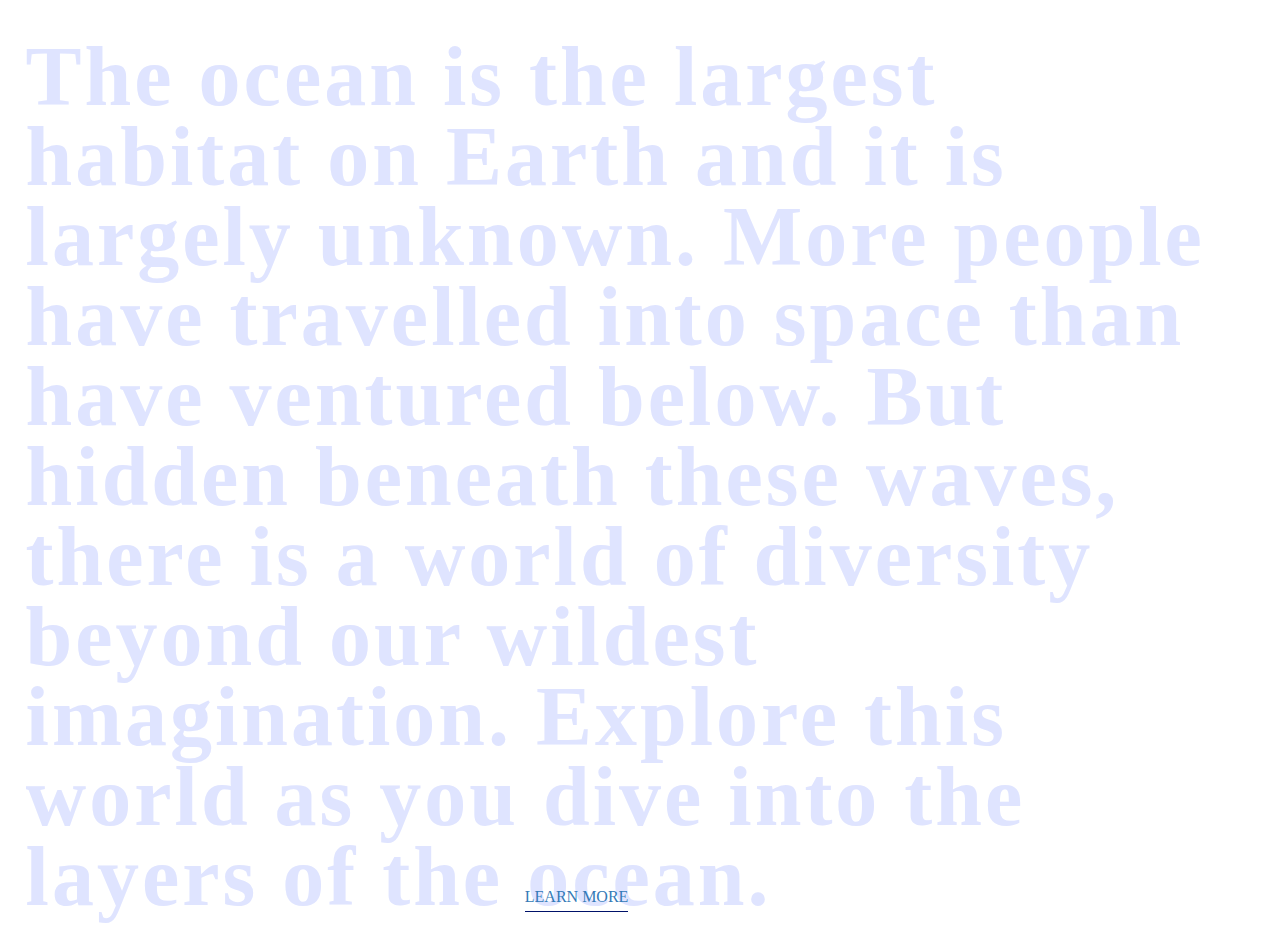
==== commit ca73dd73: "Add files via upload" ====
--- a/rheakhannacapstone/index.html
+++ b/rheakhannacapstone/index.html
@@ -1,6 +1,7 @@
 <!DOCTYPE HTML>
 <html>
 <head>
+	<meta name="viewport" content="width=device-width, initial-scale=1.0">
 	<link rel="stylesheet" href="https://stackpath.bootstrapcdn.com/bootstrap/4.3.1/css/bootstrap.min.css" integrity="sha384-ggOyR0iXCbMQv3Xipma34MD+dH/1fQ784/j6cY/iJTQUOhcWr7x9JvoRxT2MZw1T" crossorigin="anonymous">
 	<link rel="stylesheet" href="css/styles.css" />
   <script src="https://ajax.googleapis.com/ajax/libs/jquery/1.12.0/jquery.min.js"></script>
@@ -24,6 +25,17 @@
 
 </div>
 
+	<div class="mobilewrapper">
+
+	 <p class="mobiletitleinfo"> 
+
+The ocean is the largest habitat on Earth and it is largely unknown.
+
+</p>
+
+  <p class="mobilebegin"> <a href="main.html"> Explore </a></p>
+
+</div>
 
 
 
--- a/rheakhannacapstone/css/styles.css
+++ b/rheakhannacapstone/css/styles.css
@@ -286,15 +286,6 @@
 }
 
 
-.pageonesub {
-  top: 0%;
-  left: 50%;
-  position: absolute;
-  height: 100%;
-  background: transparent;
-
-}
-
 
 
 .swim {
@@ -319,6 +310,7 @@
 
 .container {
   height: 100%;
+  width: 100%;
   overflow: hidden;
 }
 
@@ -330,7 +322,7 @@
 
 
 #pageone {
-	height: 100%;
+  height: 100%;
   width: 100%;
   overflow: hidden;
 
@@ -355,16 +347,6 @@
 
 }
 
-#pageonelist {
-  top: 49%;
-  left: 60%;
-  position: absolute;
-  overflow: hidden;
-  height: 100%;
-  background: transparent;
-  
-
-}
 
 #infosun {
 	font-weight: 100;
@@ -599,7 +581,7 @@
   width: 95%;
   height: 80%;
   opacity: 0.9;
-  margin-top: 10%;
+  margin-top: 10.1%;
   left:3%;
   position: absolute;
   display: none;
@@ -622,6 +604,14 @@
 
 }
 
+#colwave {
+    width:150%;
+    height: 100%;
+    position: absolute;
+    overflow: hidden;
+    left: 0;
+}
+
 .information {
   font-family: 'Montserrat';
   position: relative;
@@ -632,6 +622,7 @@
 
 #header {
   font-size: 40px;
+  margin-top: -0.5%;
   font-weight: 600;
   text-align: center;
   color: white;
@@ -646,7 +637,7 @@
   border-top: 1px dashed white;
   background: none;
   height:0;
-  margin-top: 0.5%;
+  margin-top: 1%;
 }
 
 
@@ -655,7 +646,7 @@
   border-top: 1px dashed black;
   background: none;
   height:0;
-  margin-top: 0.5%;
+  margin-top: 1%;
 }
 
 
@@ -678,10 +669,10 @@
 }
 
 #headertwo {
-  font-size: 30px;
+  font-size: 25px;
   font-weight: 400;
   text-align: center;
-  margin-top: -0.5%;
+  margin-top: 1%;
   color: white;
   text-transform: uppercase;
   letter-spacing: 3px;
@@ -703,7 +694,7 @@
   font-size: 12px;
   font-weight: 400;
   text-align: center;
-  margin-top: 0.5%;
+  margin-top: 1%;
   text-transform: uppercase;
   color: white;
   letter-spacing: 3px;
@@ -723,20 +714,20 @@
 }
 
 #headerinfo {
-  font-size: 25px;
+  font-size: 29px;
   font-weight: 600;
   text-align: center;
   margin-top: 0%;
   color: white;
   letter-spacing: 3px;
-  width: 40%;
-  margin-left: 30%;
+  width: 45%;
+  margin-left: 27.5%;
 
 }
 
 
 #headerinfotwo {
-  font-size: 16px;
+  font-size: 18px;
   font-weight: 400;
   text-align: center;
   margin-top: 1%;
@@ -937,10 +928,10 @@
 }
 
 .bluewhale {
-  height: 210%;
+  height: 240%;
   opacity: 0.7;
   top: -240%;
-  left:24%;
+  left:41%;
   z-index: 0;
   position: absolute;
 
@@ -1169,9 +1160,9 @@
 .dive {
   cursor: pointer;
   z-index: 50;
-  left: 65%;
-  margin-top: 45%;
-  position: relative;
+  left: 55%;
+  margin-top: 29%;
+  position: absolute;
   width: 80px;
   height: 80px;
   align-items: center;
@@ -1207,7 +1198,7 @@
 .midcontinue {
   cursor: pointer;
   z-index: 80;
-  left: 48.5%;
+  left: 49.1%;
   margin-top: 45%;
   position: relative;
   width: 50px;
@@ -1880,7 +1871,7 @@
     height:600px;
     width:120%;
    -webkit-transform: rotate(0deg);
-    top:-28%;
+    top:-26%;
     left: -5%;
 
 }
@@ -1927,7 +1918,7 @@
   cursor: pointer;
   z-index: 15;
   left: 47%;
-  margin-top: 3%;
+  margin-top: 3.1%;
   position: relative;
   width: 90px;
   height: 90px;
@@ -1946,7 +1937,7 @@
   z-index: 80;
   left: 48.5%;
   margin-top: 45%;
-  position: relative;
+  position: absolute;
   width: 50px;
   height: 50px;
   align-items: center;
@@ -2041,7 +2032,7 @@
   cursor: pointer;
   z-index: 80;
   left: 47%;
-  margin-top: 3%;
+  margin-top: 3.1%;
   position: relative;
   width: 90px;
   height: 90px;
@@ -2273,6 +2264,13 @@
   overflow: hidden;
 }
 
+#rowone {
+    width: 100%;
+  height: 100%;
+  overflow: hidden;
+
+}
+
 #rowpagefive{
   width: 100%;
   height: 100%;
@@ -2660,6 +2658,45 @@
 }
 
 #fillertwentynine{
+  background-color: #04043D;
+  height: 100%;
+  width:150%;
+  opacity: 0.8;
+  margin-top: 0%;
+  z-index: 10;
+  overflow: hidden;
+  position: absolute;
+  left: 0%;
+
+}
+
+#extrabyssfiller{
+  background-color: #04043D;
+  height: 100%;
+  width:150%;
+  opacity: 0.8;
+  margin-top: 0%;
+  z-index: 10;
+  overflow: hidden;
+  position: absolute;
+  left: 0%;
+
+}
+
+#extrabayssfilltwo{
+  background-color: #04043D;
+  height: 100%;
+  width:150%;
+  opacity: 0.8;
+  margin-top: 0%;
+  z-index: 10;
+  overflow: hidden;
+  position: absolute;
+  left: 0%;
+
+}
+
+#extraabthree {
   background-color: #04043D;
   height: 100%;
   width:150%;
@@ -2959,6 +2996,16 @@
 }
 
 .overlay {
+  background-color: black;
+  opacity: 0.8;
+  left: 0%;
+  position: absolute;
+  height: 100%;
+  width: 100%;
+  display: none;
+}
+
+.hadoverlay {
   background-color: black;
   opacity: 0.8;
   left: 0%;
@@ -3123,6 +3170,8 @@
 
 .wrapper {
     position: relative;
+    width: 100%;
+    display: block;
 }
 
 .titleinfo {
@@ -3130,7 +3179,7 @@
   color: #dfe4ff;
   width:95%;
   left:2%;
-  margin-top:-2%;
+  margin-top: -1%;
   overflow: hidden;
   letter-spacing: 3px;
   font-size: 84px;
@@ -3141,6 +3190,7 @@
   line-height: 80px;
   font-weight: 800;
   background-color: transparent;
+  display: block;
 
 }
 
@@ -3157,6 +3207,53 @@
   text-transform: uppercase;
   cursor: pointer;
   z-index: 90;
+  display: block;
+
+}
+
+.mobilewrapper {
+  position: relative;
+    width: 100%;
+    height: 100%;
+    overflow: hidden;
+    display: none;
+
+}
+
+.mobiletitleinfo {
+  font-family: 'Montserrat';
+  color: #dfe4ff;
+  width:95%;
+  left:5%;
+  top: 42%;
+  overflow: hidden;
+  letter-spacing: 3px;
+  font-size: 26px;
+  position: relative;
+  padding-bottom: 10px;
+  padding-right: 20px;
+  line-height: 30px;
+  font-weight: 800;
+  text-align: center;
+  background-color: transparent;
+  display: none;
+
+}
+
+.mobilebegin {
+  font-family: 'Montserrat';
+  color: #001269;
+  font-size: 12px;
+  width: 3.5%;
+  position: relative;
+  font-weight: 400;
+ text-decoration: underline;
+  top: 42%;
+  left: 41%;
+  text-transform: uppercase;
+  cursor: pointer;
+  z-index: 90;
+  display: none;
 
 }
 
@@ -3584,6 +3681,75 @@
 
 
 
-
-
-
+@media only screen and (max-width: 1100px) {
+body {
+    overflow: visible;
+  }
+
+  .box {
+    width: 100%;
+  }
+
+  .ticker-headline{
+    font-size:60px;
+  
+  }
+
+  .toppar {
+    font-size:10px;
+    line-height: 19px;
+    color: red;
+    width: 100%;
+  }
+
+  .bottompar {
+    font-size:10px;
+    line-height: 19px;
+  }
+
+  .dive {
+    left: 50%;
+    top: 70%;
+
+  }
+
+.wrapper {
+  display: none;
+}
+
+.titleinfo {
+  display: none;
+}
+
+.begin {
+  display: none;
+}
+
+.mobilewrapper {
+  display:block;
+}
+
+.mobiletitleinfo {
+  display: block;
+}
+
+.mobilebegin {
+  display: block;
+}
+
+.lefttext {
+ top: 55%;
+}
+
+.righttext {
+ top: 30%;
+}
+
+
+
+
+}
+
+
+
+
